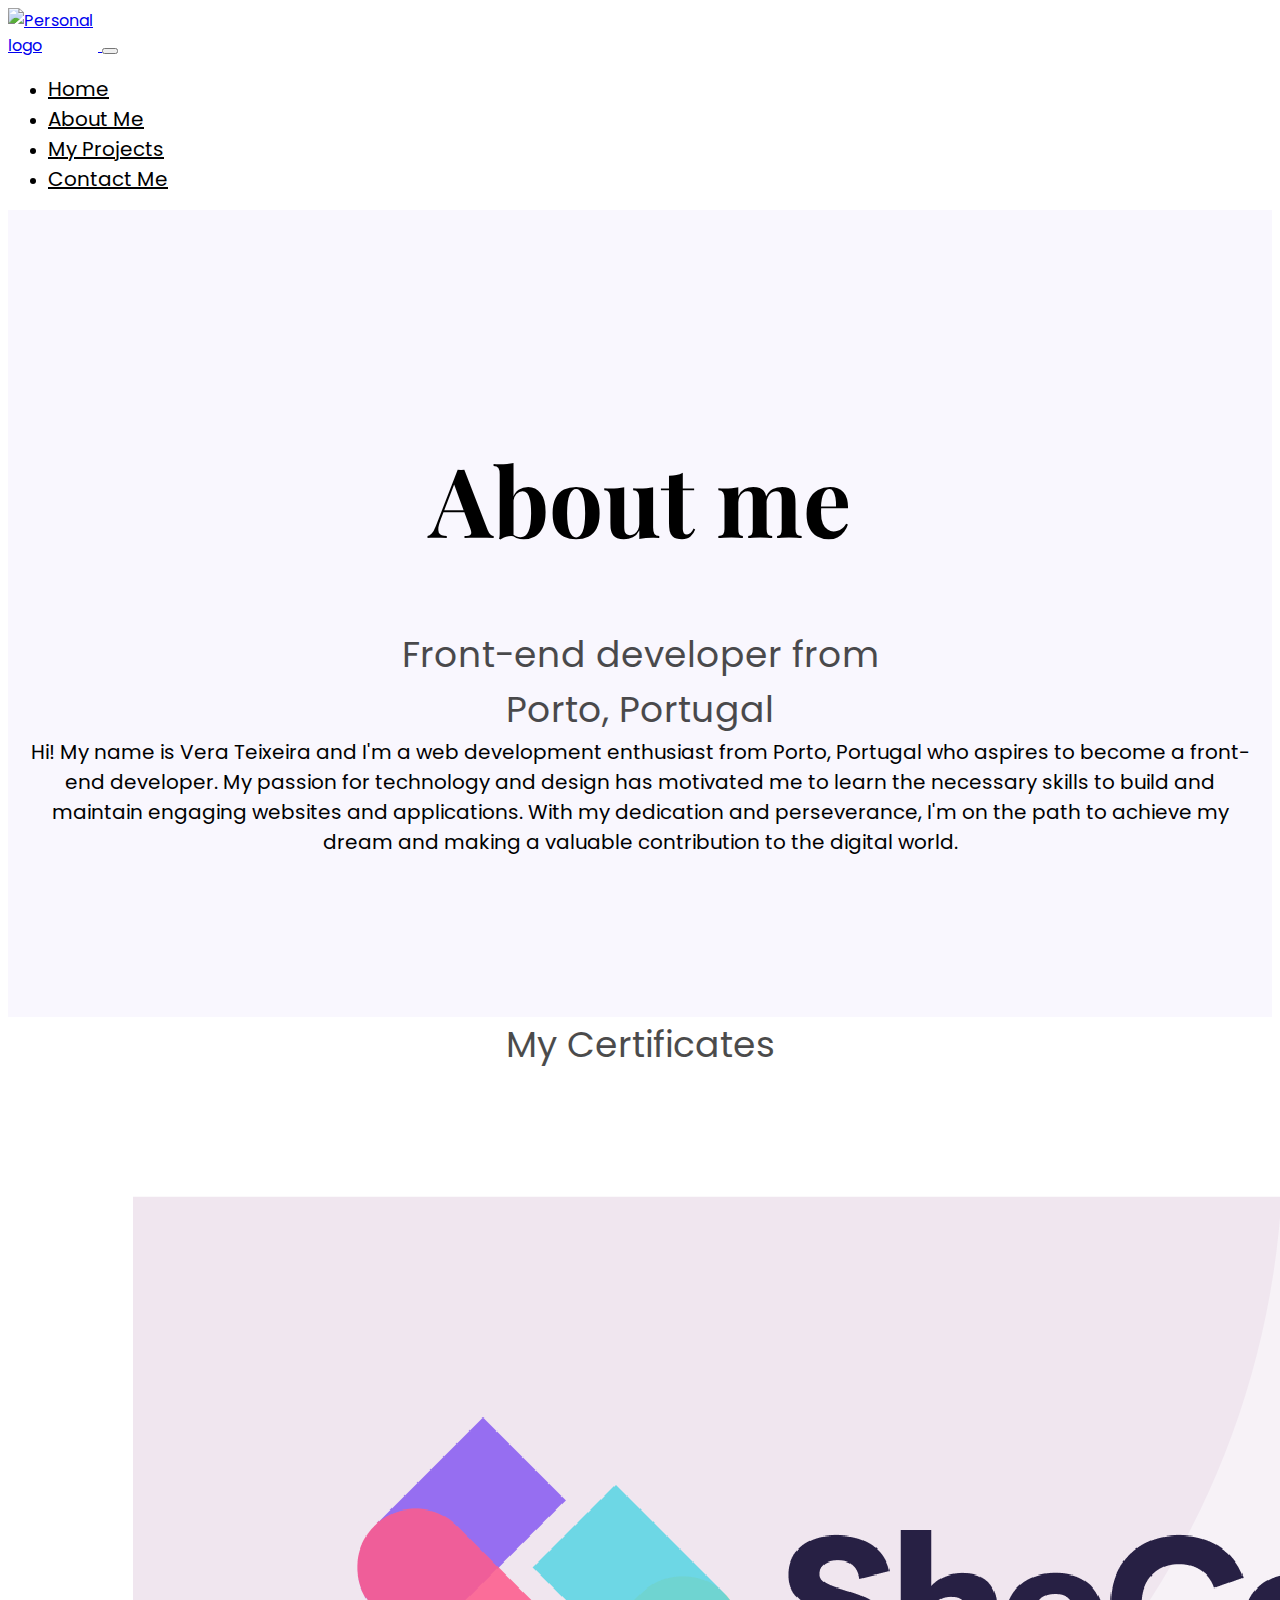
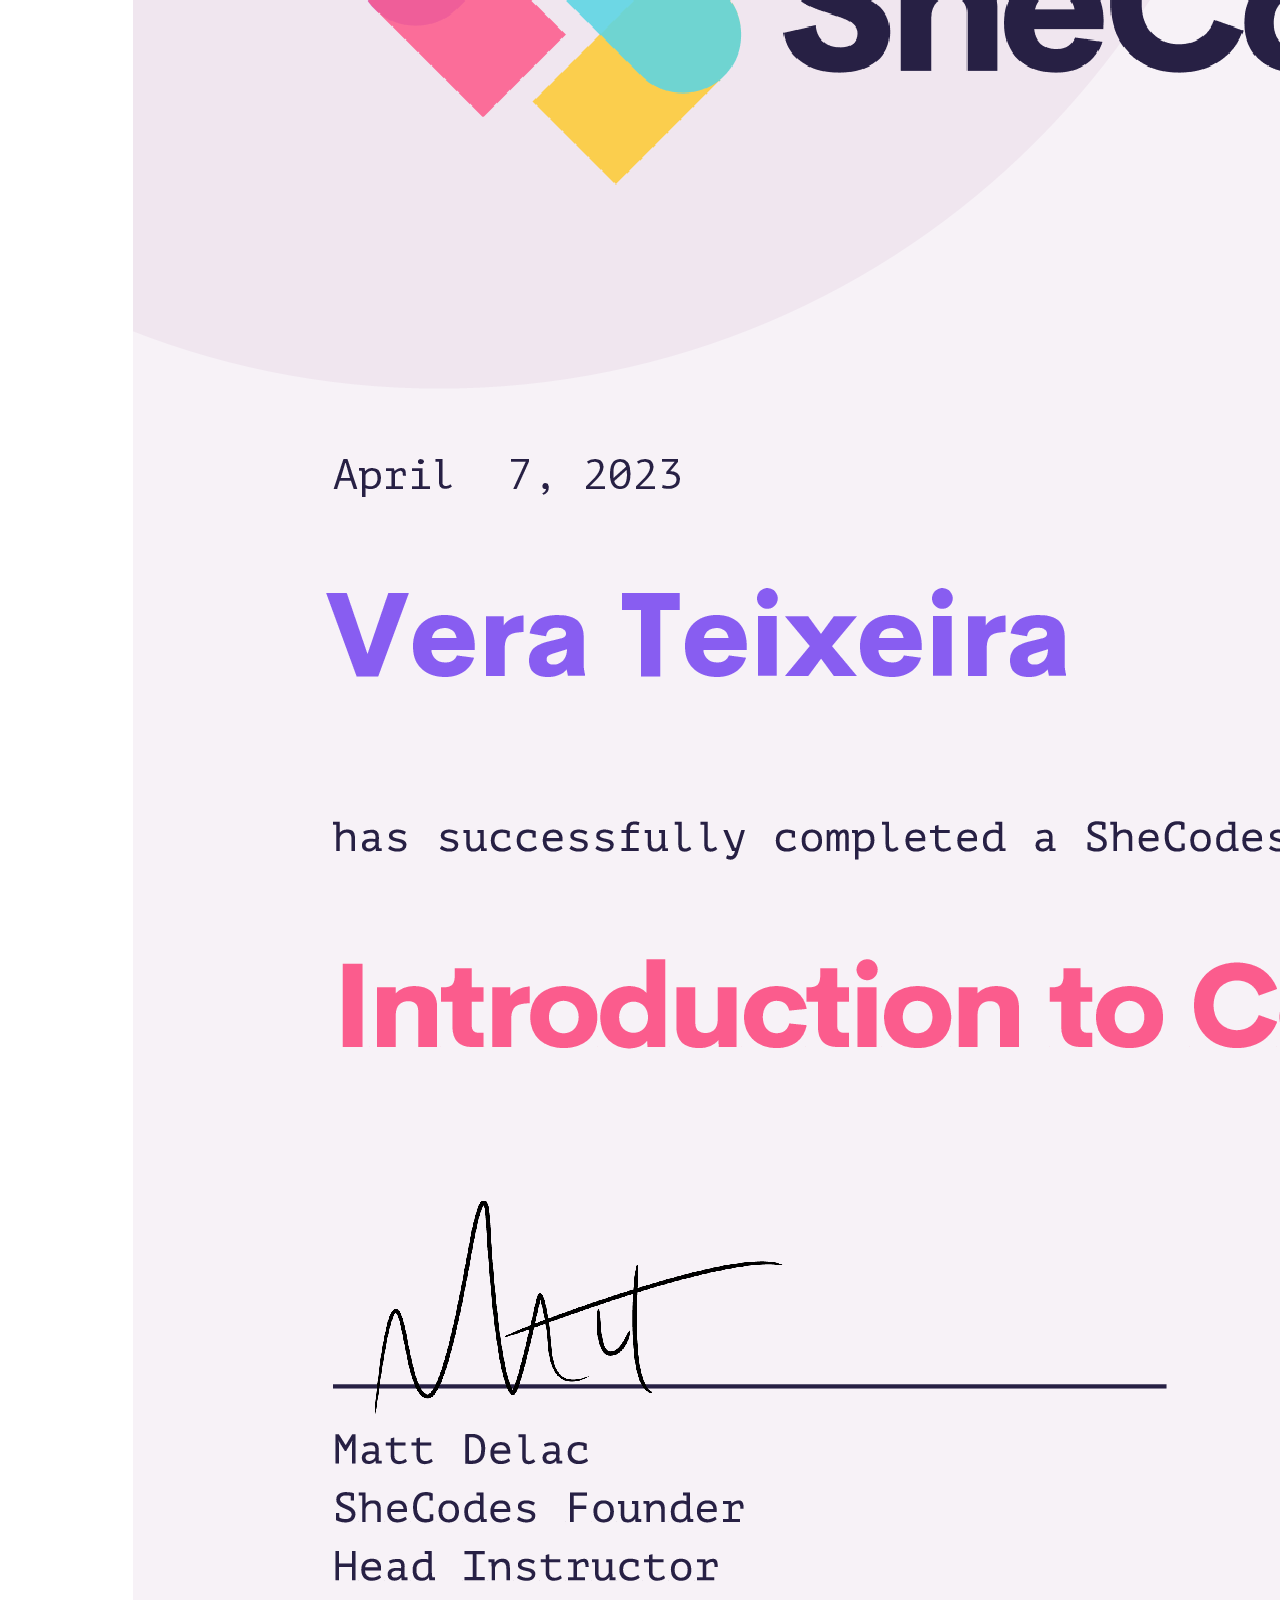
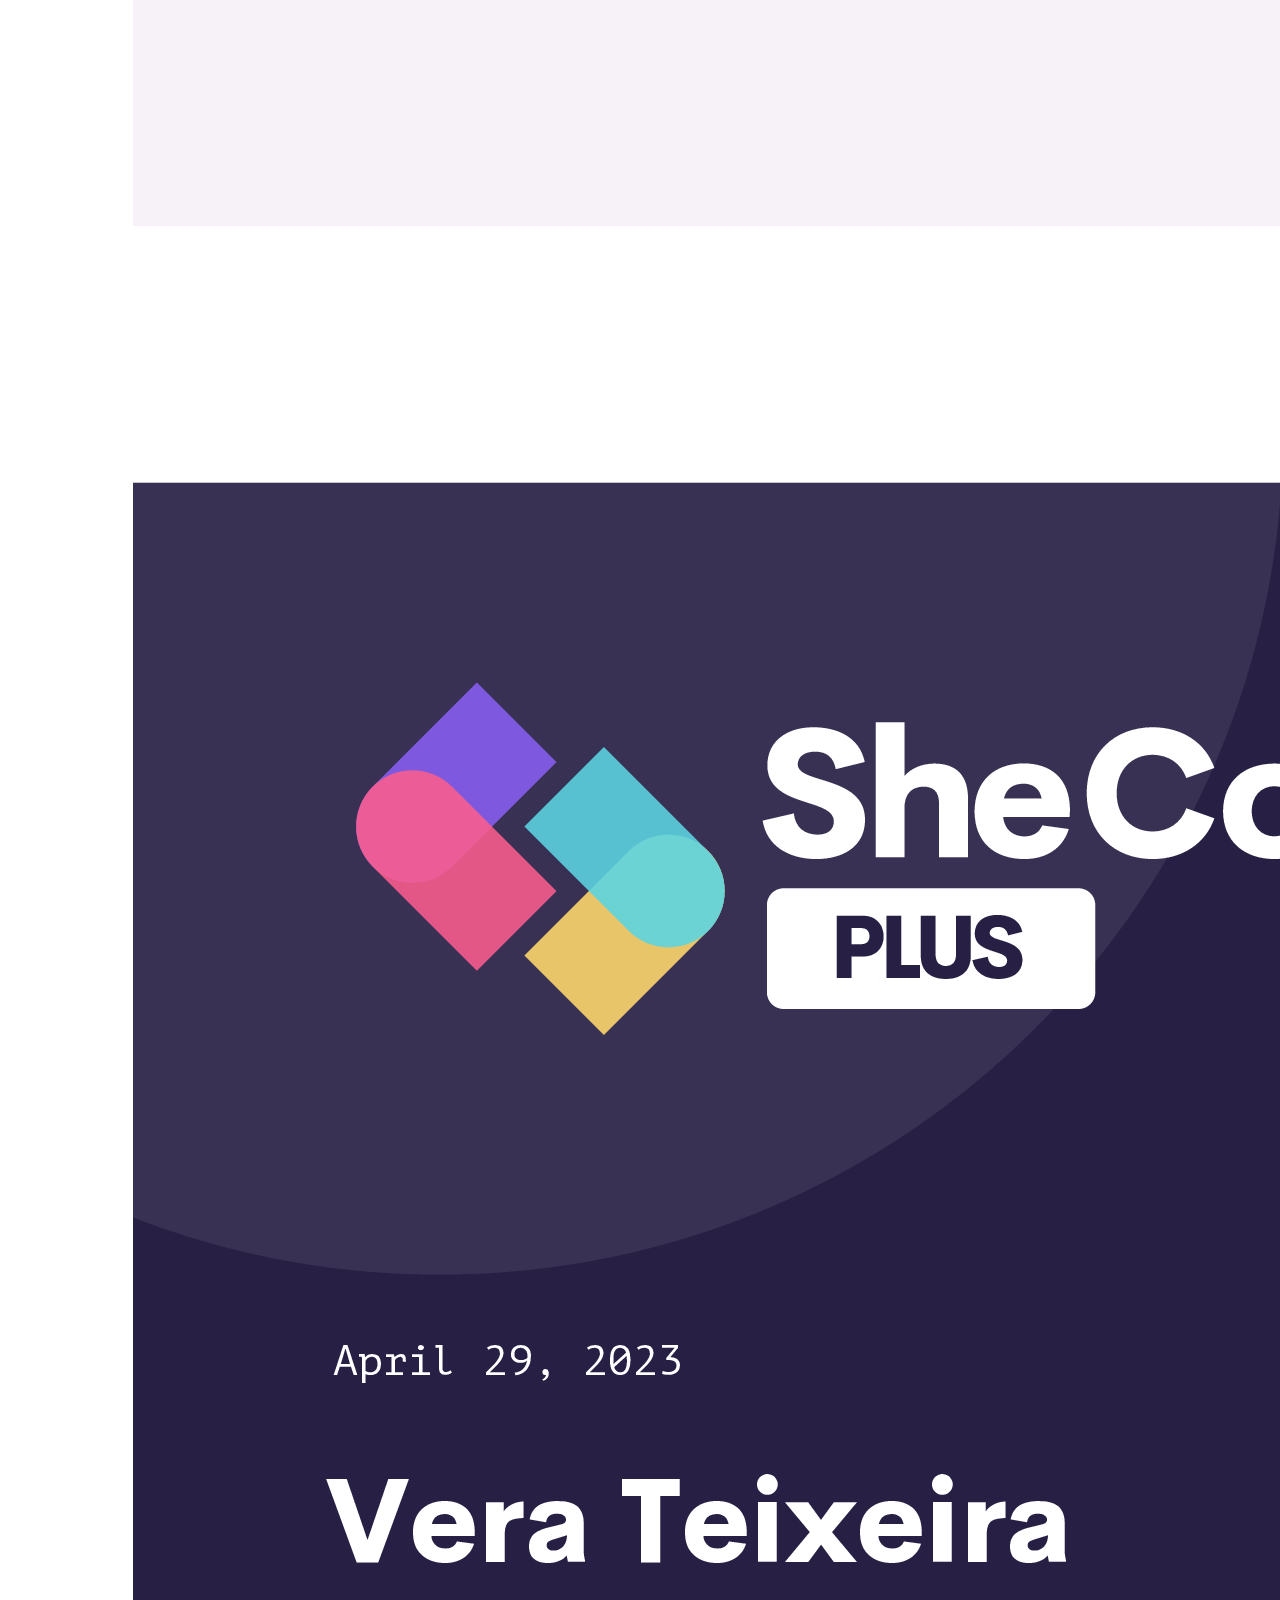
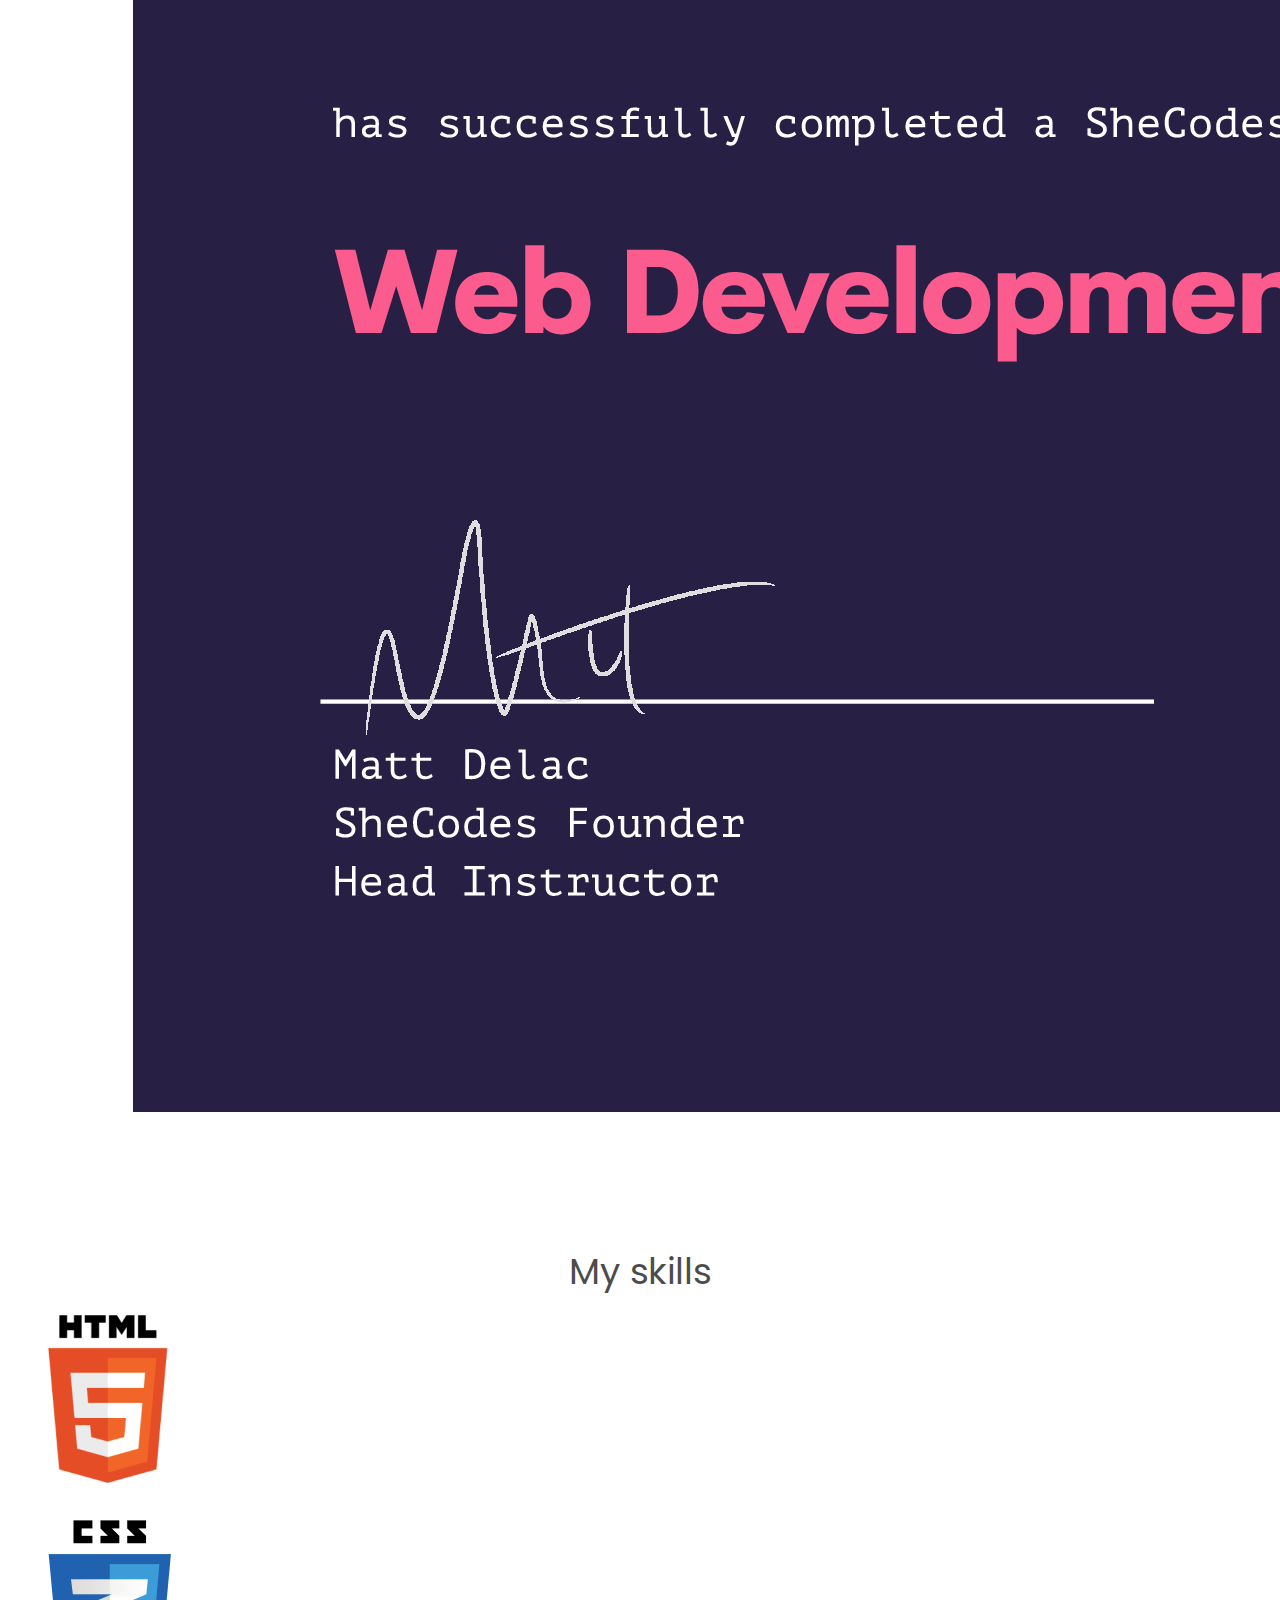
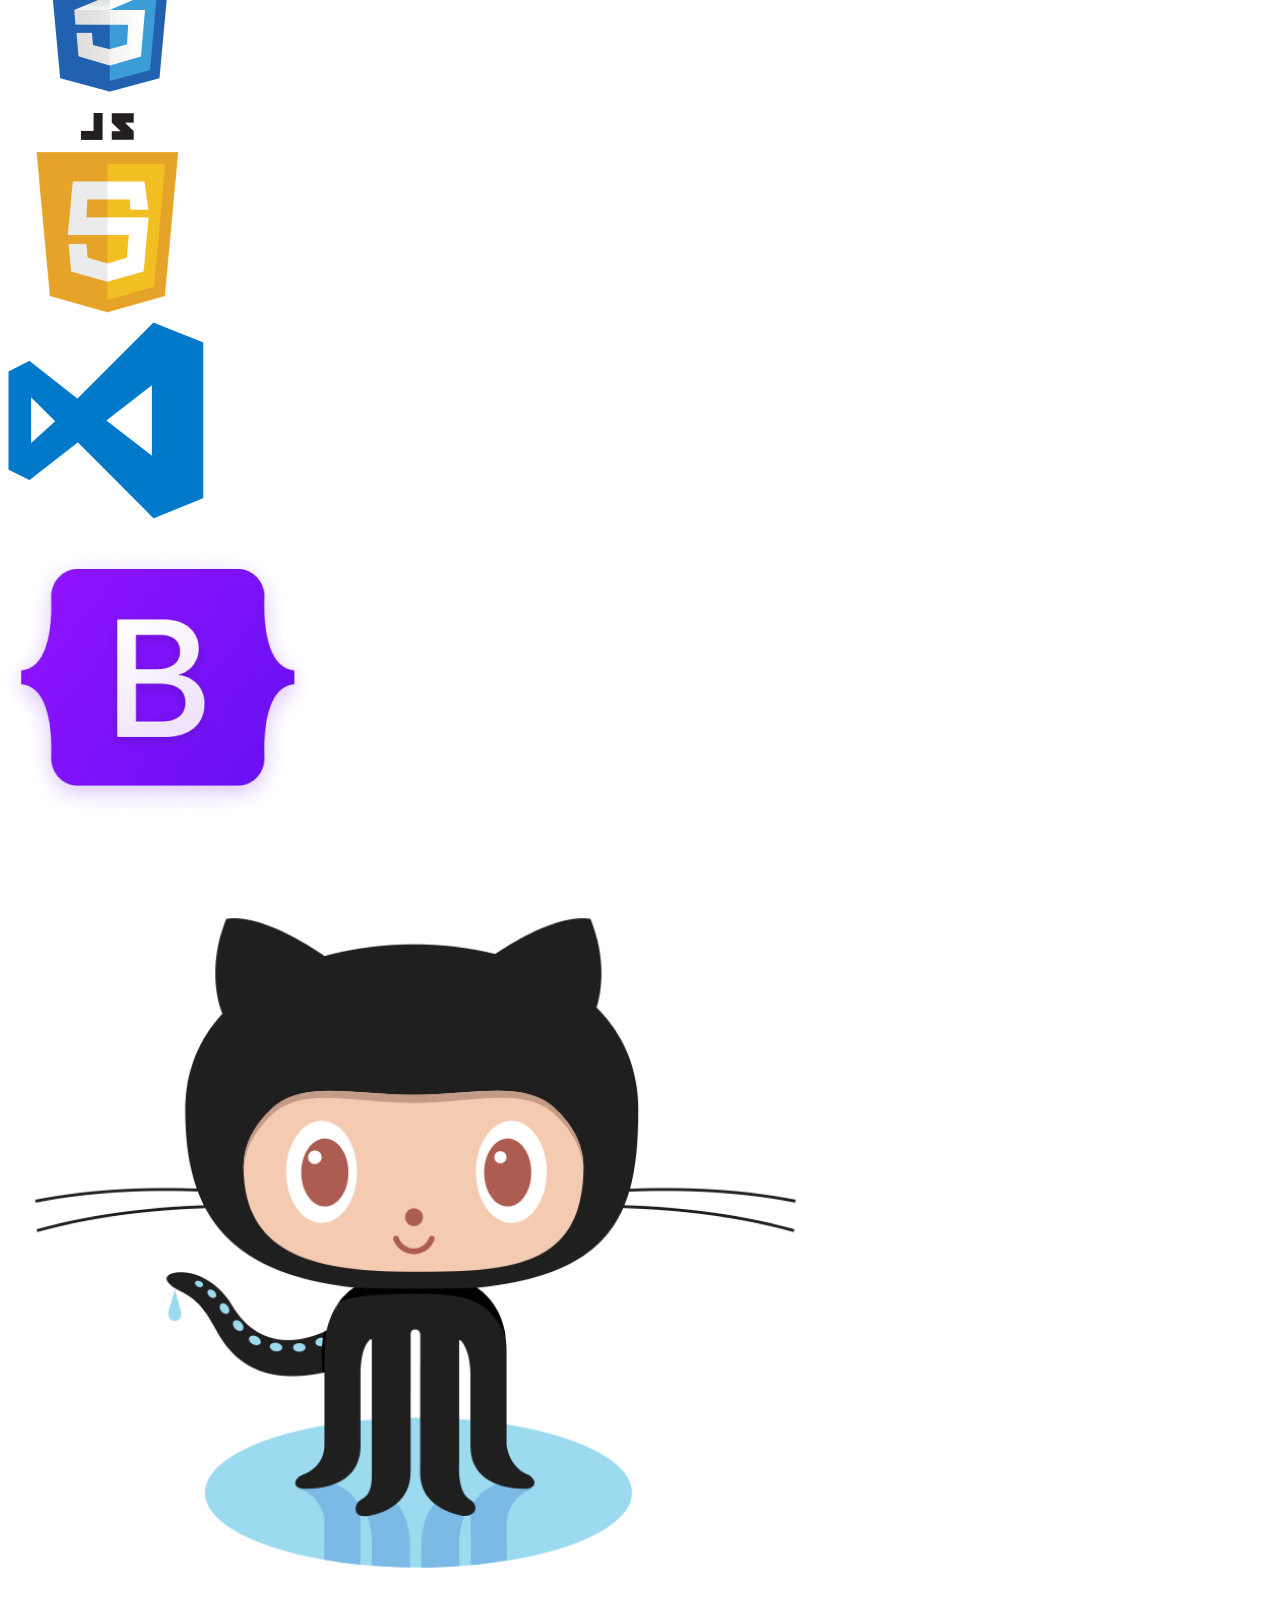
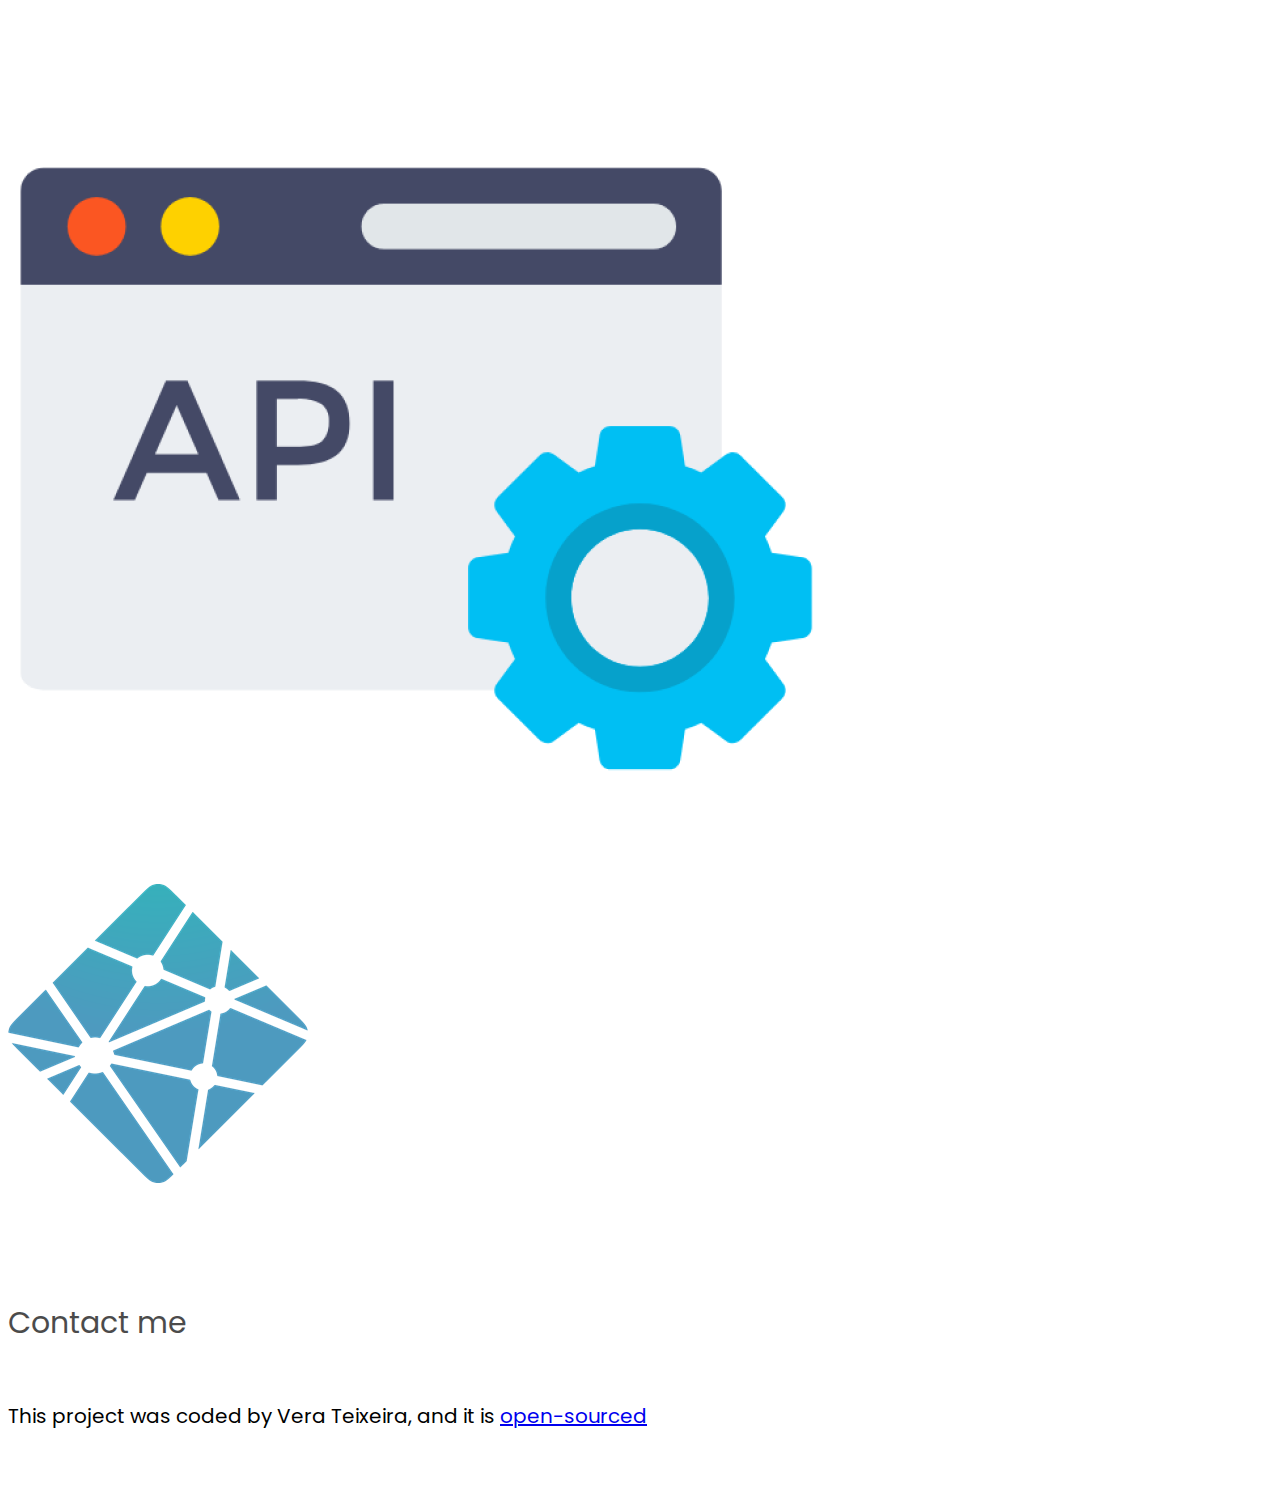
==== about.html @ db01edd7 "removed work inquiry block" ====
<!DOCTYPE html>
<html lang="en">
  <head>
    <meta charset="UTF-8" />
    <meta http-equiv="X-UA-Compatible" content="IE=edge" />
    <meta name="viewport" content="width=device-width, initial-scale=1.0" />
    <title>About - Vera Teixeira</title>
    <link
      href="https://cdn.jsdelivr.net/npm/bootstrap@5.3.0-alpha3/dist/css/bootstrap.min.css"
      rel="stylesheet"
      integrity="sha384-KK94CHFLLe+nY2dmCWGMq91rCGa5gtU4mk92HdvYe+M/SXH301p5ILy+dN9+nJOZ"
      crossorigin="anonymous"
    />
    <link rel="preconnect" href="https://fonts.googleapis.com" />
    <link rel="preconnect" href="https://fonts.gstatic.com" crossorigin />
    <link
      href="https://fonts.googleapis.com/css2?family=Playfair+Display&family=Poppins:wght@200;400&display=swap"
      rel="stylesheet"
    />
    <link rel="stylesheet" href="styles/style.css" />
    <script
      src="https://cdn.jsdelivr.net/npm/bootstrap@5.3.0-alpha3/dist/js/bootstrap.bundle.min.js"
      integrity="sha384-ENjdO4Dr2bkBIFxQpeoTz1HIcje39Wm4jDKdf19U8gI4ddQ3GYNS7NTKfAdVQSZe"
      crossorigin="anonymous"
    ></script>
    <script
      src="https://kit.fontawesome.com/bfa7d374a9.js"
      crossorigin="anonymous"
    ></script>
  </head>
  <body>
    <nav class="navbar navbar-expand-lg navbar-light fixed-top">
      <div class="container-fluid">
        <a class="navbar-brand" href="index.html">
          <img
            src="https://s3.amazonaws.com/shecodesio-production/uploads/files/000/081/747/original/00.png?1683988082"
            class="personal-logo"
            title="logo"
            alt="Personal logo"
          />
        </a>
        <button
          class="navbar-toggler"
          type="button"
          data-bs-toggle="collapse"
          data-bs-target="#navbarNav"
          aria-controls="navbarNav"
          aria-expanded="false"
          aria-label="Toggle navigation"
        >
          <span class="navbar-toggler-icon"></span>
        </button>
        <div class="collapse navbar-collapse" id="navbarNav">
          <ul class="navbar-nav">
            <li class="nav-item">
              <a
                class="nav-link active"
                aria-current="page"
                href="index.html"
                title="Homepage"
                >Home</a
              >
            </li>
            <li class="nav-item">
              <a class="nav-link" href="about.html" title="About page"
                >About Me</a
              >
            </li>
            <li class="nav-item">
              <a class="nav-link" href="projects.html" title="Projects page"
                >My Projects</a
              >
            </li>
            <li class="nav-item">
              <a class="nav-link" href="contact.html" title="Contact page"
                >Contact Me</a
              >
            </li>
          </ul>
        </div>
      </div>
    </nav>
    <div class="hero">
      <h1>About me</h1>
      <h2 class="mb-3">
        Front-end developer from <br />
        Porto, Portugal
      </h2>
      <div class="about-paragraphs">
        <p>
          Hi! My name is Vera Teixeira and I'm a web development enthusiast from
          Porto, Portugal who aspires to become a front-end developer. My
          passion for technology and design has motivated me to learn the
          necessary skills to build and maintain engaging websites and
          applications. With my dedication and perseverance, I'm on the path to
          achieve my dream and making a valuable contribution to the digital
          world.
        </p>
      </div>
    </div>
    <div class="container">
      <div class="row">
        <h2 class="m-5">My Certificates</h2>
        <div class="col-6">
          <img src="images/Coding.png" class="img-fluid p-2 mb-4" />
        </div>
        <div class="col-6">
          <img src="images/Development.png" class="img-fluid p-2 mb-4" />
        </div>
      </div>
    </div>
    <div class="container">
      <div class="row">
        <h2 class="m-5">My skills</h2>
        <div class="col-2">
          <img src="images/html.png" class="img-fluid p-2 mb-4" />
        </div>
        <div class="col-2">
          <img src="images/css.png" class="img-fluid p-2 mb-4" />
        </div>
        <div class="col-2">
          <img src="images/js.png" class="img-fluid p-2 mb-4" />
        </div>
        <div class="col-2">
          <img src="images/vs.png" class="img-fluid p-2 mb-4" />
        </div>
        <div class="col-2">
          <img src="images/bootstrap.png" class="img-fluid p-2 mb-4" />
        </div>
        <div class="col-2">
          <img src="images/github.png" class="img-fluid p-2 mb-4" />
        </div>
        <div class="col-2">
          <img src="images/api.png" class="img-fluid p-2 mb-4" />
        </div>
        <div class="col-2">
          <img src="images/hosting.png" class="img-fluid p-2 mb-4" />
        </div>
      </div>
    </div>
    <br />
    <br />
    <footer>
      <h3 class="text-center mb-4">Contact me</h3>
      <div class="social-links text-center">
        <a
          href="https://github.com/veramsteixeira"
          target="_blank"
          title="GitHub profile"
        >
          <i class="fab fa-github fa-4x p-2 mb-4 icon"></i>
        </a>
        <a
          href="https://www.linkedin.com/in/veramsteixeira/"
          target="_blank"
          title="LinkedIn profile"
        >
          <i class="fab fa-linkedin fa-4x p-2 mb-4 icon"></i>
        </a>
        <a
          href="mailto:veramsteixeira@hotmail.com"
          target="_blank"
          title="Email Vera"
        >
          <i class="far fa-envelope fa-4x p-2 mb-4 icon"></i>
        </a>
      </div>
      <p class="text-center mt-4">
        This project was coded by Vera Teixeira, and it is
        <a
          href="https://github.com/veramsteixeira/portfolio-project"
          target="_blank"
        >
          open-sourced</a
        >
      </p>
    </footer>
  </body>
</html>
---- styles/style.css ----
:root {
  --branding-color: orange;
  --heading-font: "Playfair Display", serif;
  --default-font: "Poppins", sans-serif;
  --secondary-color: #f9f7fe;
}

body {
  display: block;
  font-family: var(--default-font);
}

h1 {
  font-size: 96px;
  font-family: var(--heading-font);
  font-weight: bold;
}

p {
  font-size: 20px;
  font-weight: normal;
  font-family: var(--default-font);
  line-height: 1.5;
  margin: 0;
}

h2 {
  font-size: 36px;
  font-weight: normal;
  opacity: 0.7;
  text-align: center;
  margin: 0;
}

h3 {
  font-size: 30px;
  font-weight: normal;
  opacity: 0.7;
}

h4 {
  font-size: 40px;
}

footer {
  margin: 60px 0;
}

footer .social-links a {
  margin: 0 20px;
  color: black;
  opacity: 0.7;
  padding: 10px;
  font-size: 12px;
}

footer .contact-box {
  background: var(--secondary-color);
  padding: 30px 120px;
  border-radius: 10px;
}

footer .contact-box p {
  margin: 0;
}

.hero {
  text-align: center;
  margin: 0;
  text-align: center;
  padding: 160px 20px;
  background-color: var(--secondary-color);
}

.btn-branding {
  background: var(--branding-color);
  border-radius: 4px;
  font-size: 18px;
  padding: 15px 30px;
  color: white;
}

.primary-link {
  border-radius: 4px;
  padding: 20px 15px;
  text-decoration: none;
  text-transform: capitalize;
  border: 1px solid var(--branding-color);
  color: orange;
}

.navbar-nav a {
  color: black;
  font-size: 20px;
}

.navbar-nav a:hover {
  color: orange;
}

.personal-logo {
  max-width: 90px;
}

@media (max-width: 576px) {
  h1 {
    font-size: 48px;
    line-height: 1.5;
  }
  p {
    font-size: 14px;
    text-align: center;
  }
  h2 {
    font-size: 32px;
    text-align: center;
  }

  h4 {
    font-size: 18px;
  }
}
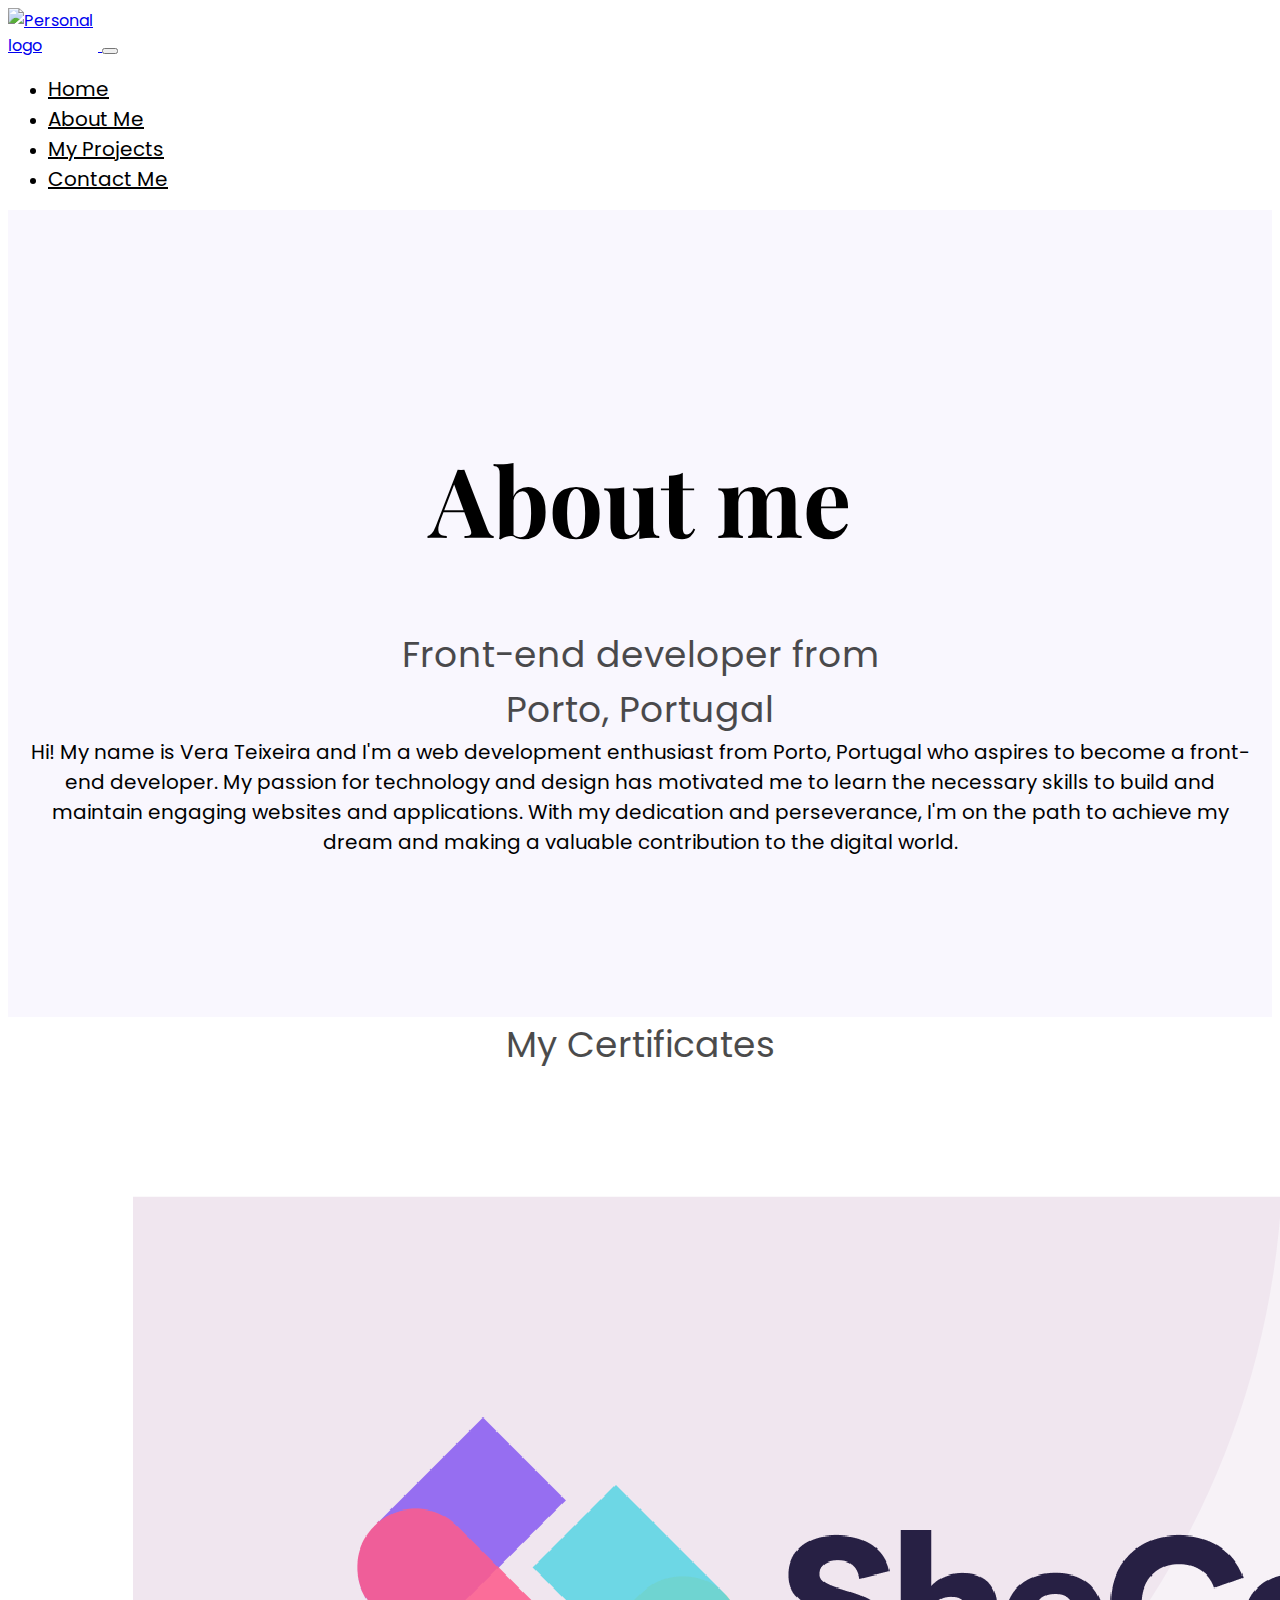
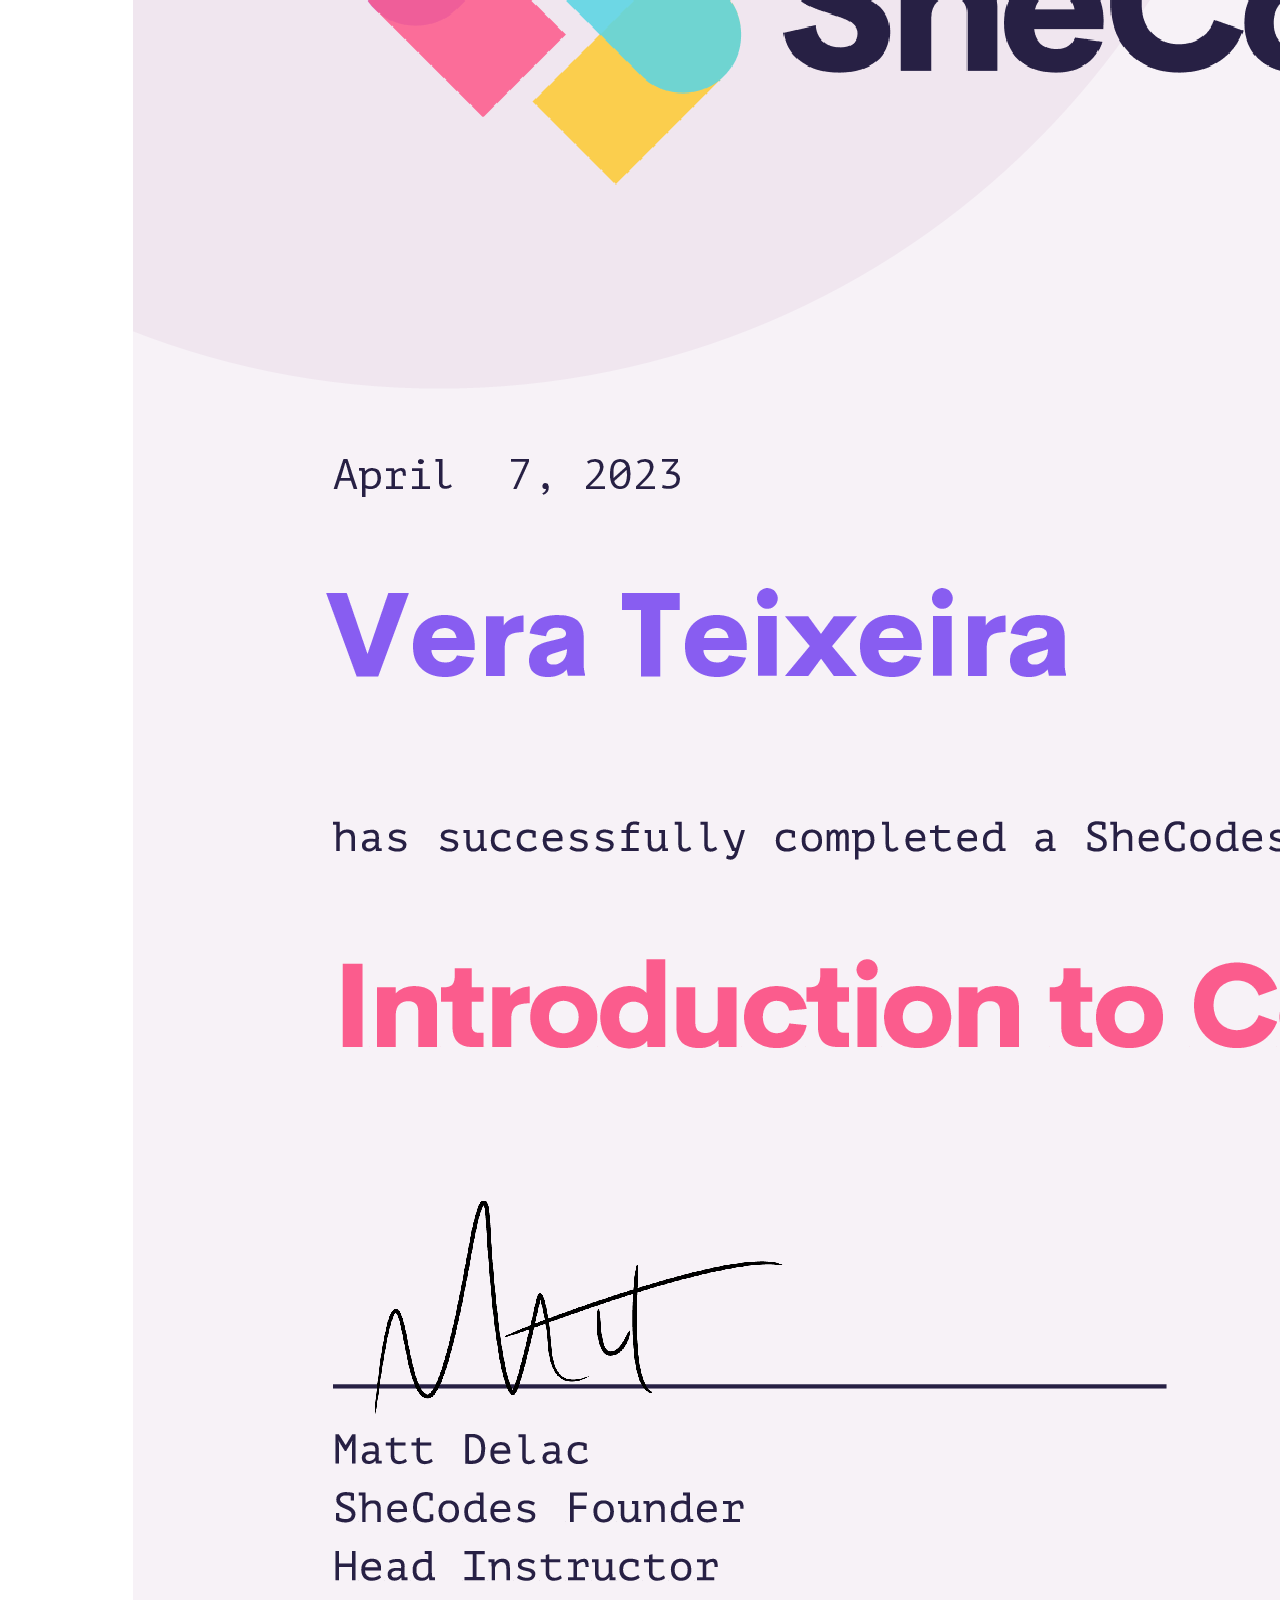
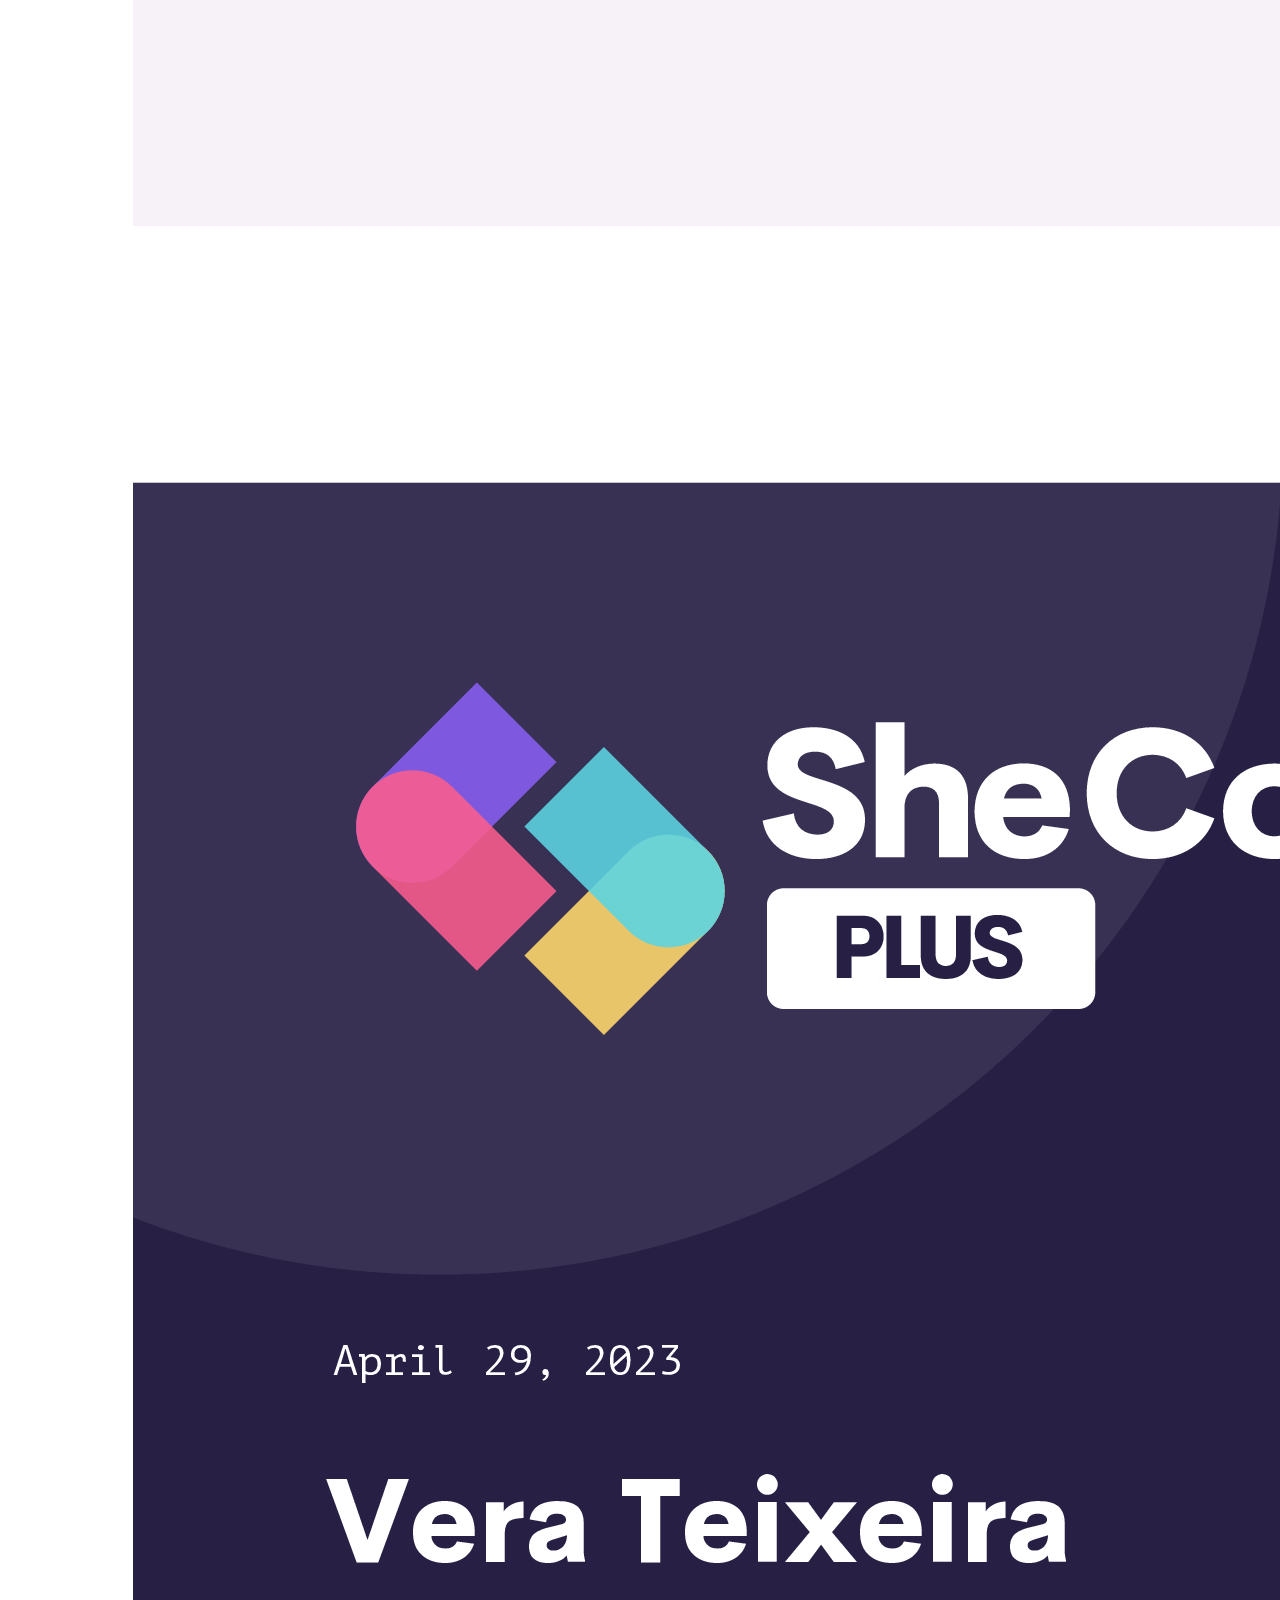
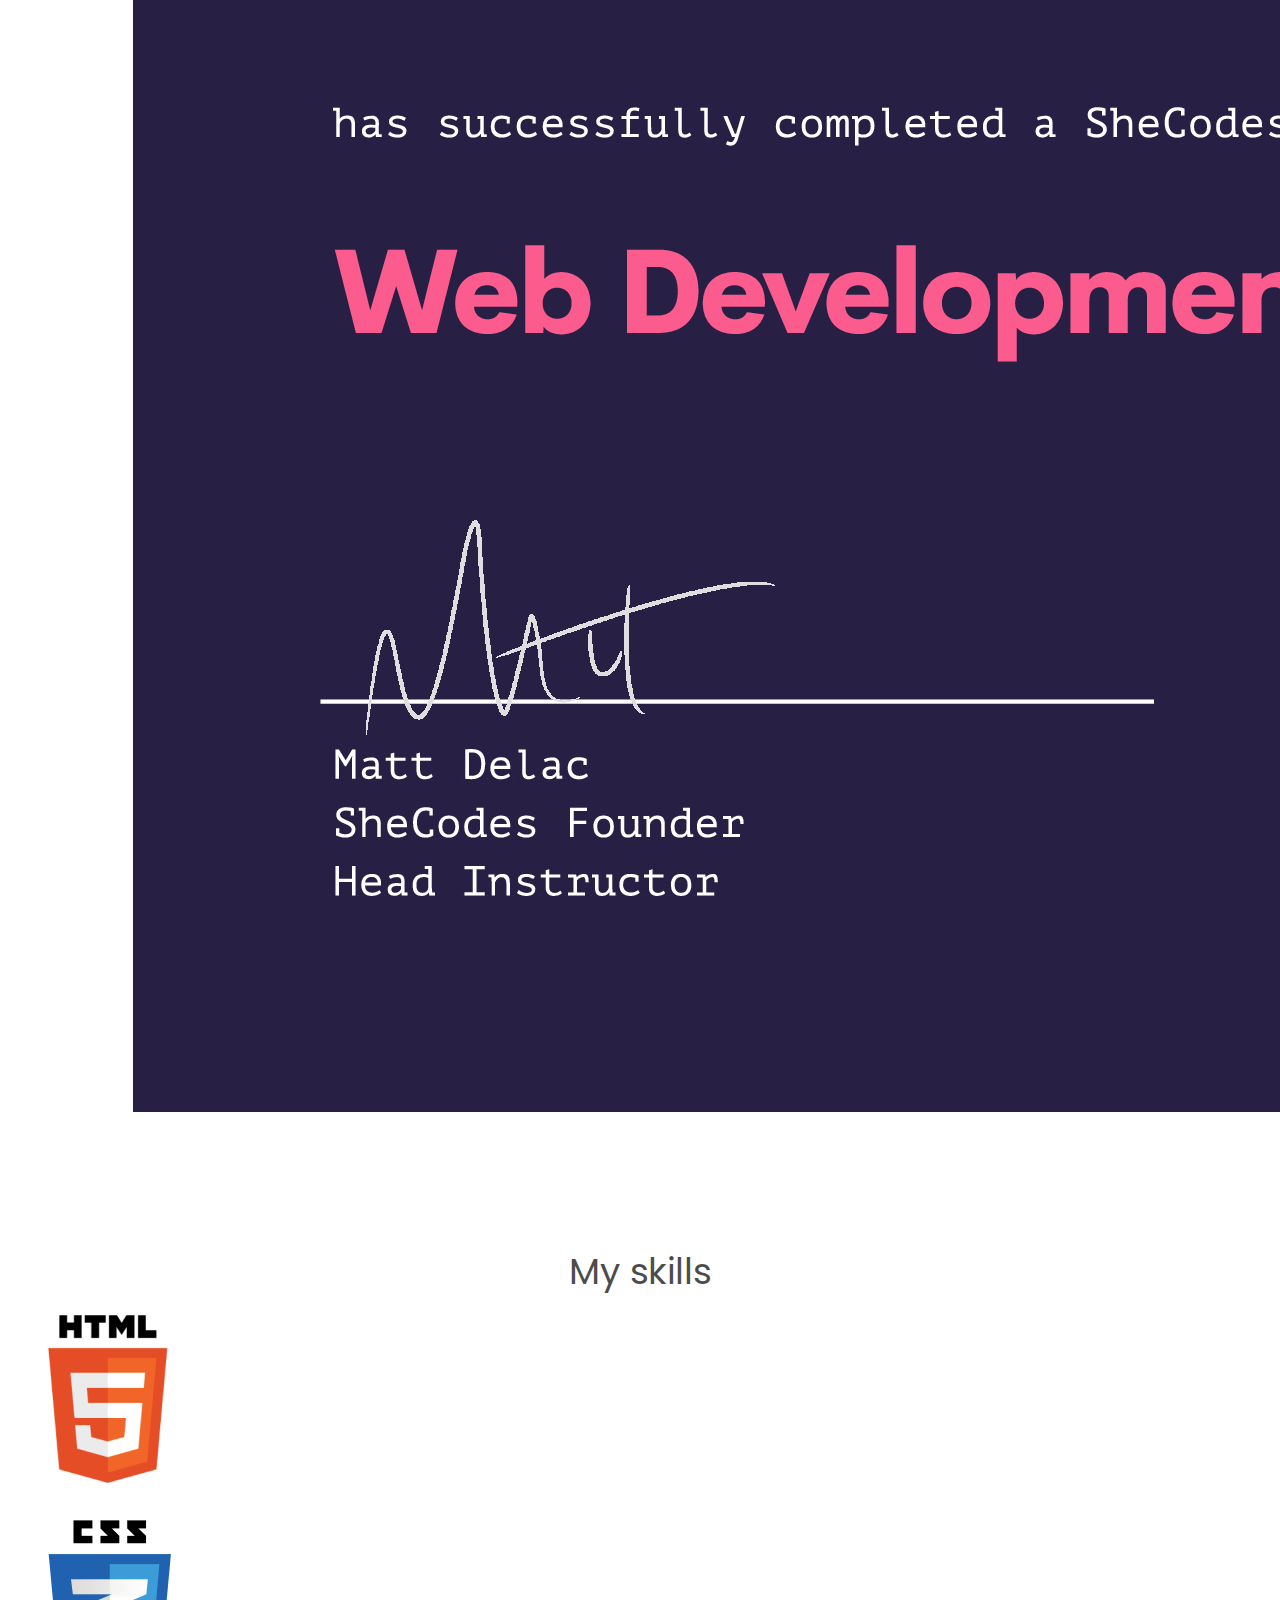
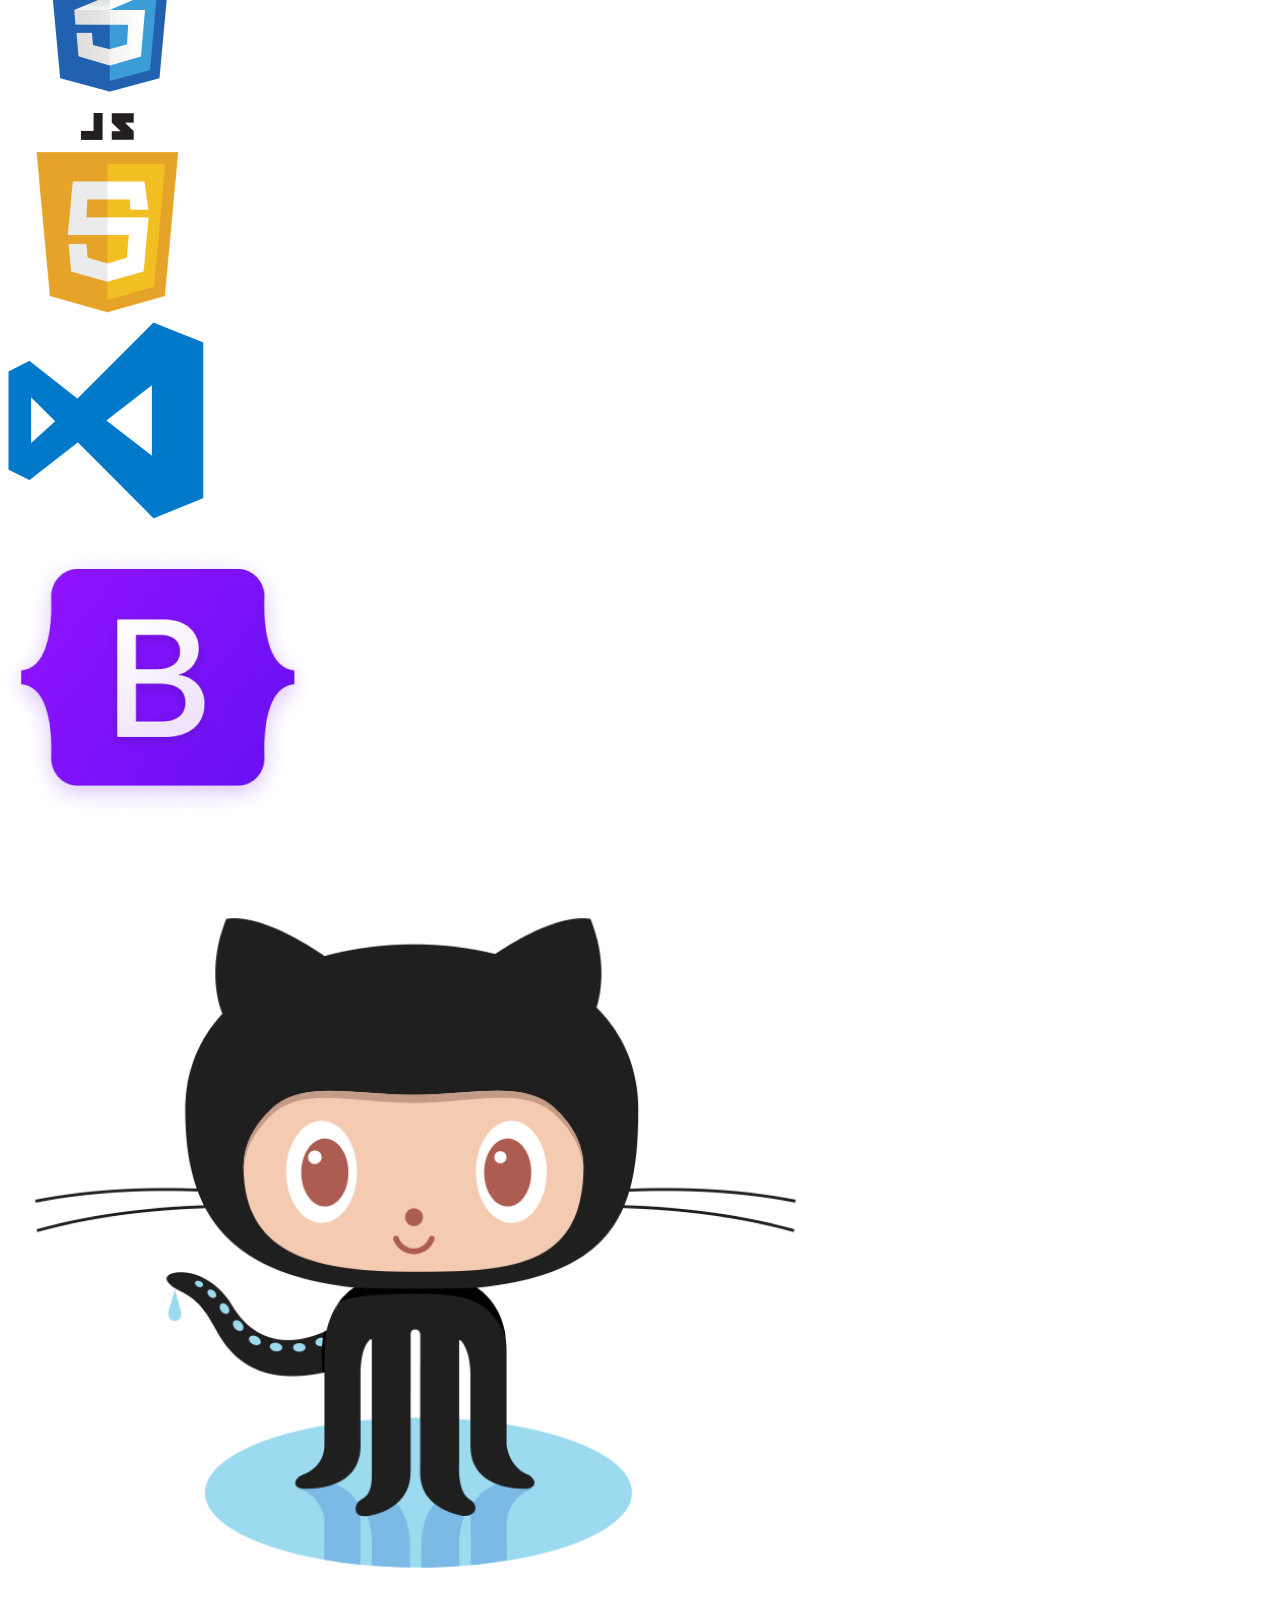
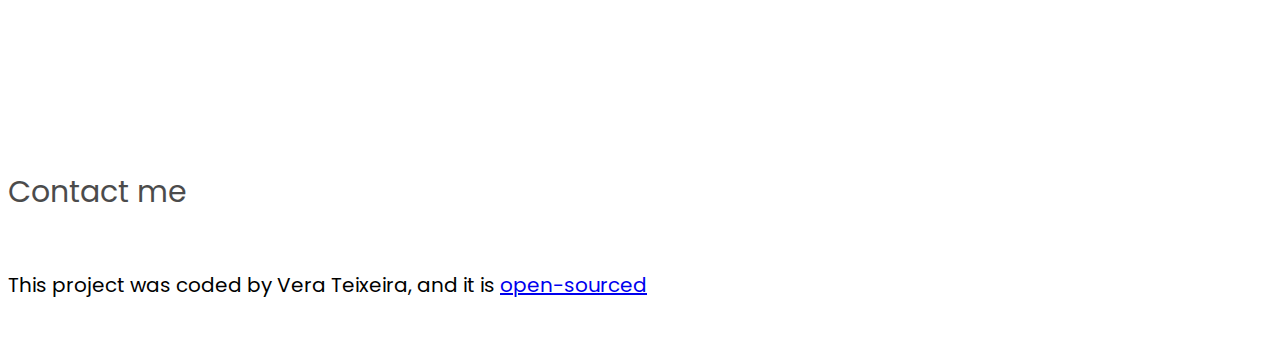
==== commit 6582b862: "removed some icons from about page" ====
--- a/about.html
+++ b/about.html
@@ -130,12 +130,6 @@
         <div class="col-2">
           <img src="images/github.png" class="img-fluid p-2 mb-4" />
         </div>
-        <div class="col-2">
-          <img src="images/api.png" class="img-fluid p-2 mb-4" />
-        </div>
-        <div class="col-2">
-          <img src="images/hosting.png" class="img-fluid p-2 mb-4" />
-        </div>
       </div>
     </div>
     <br />
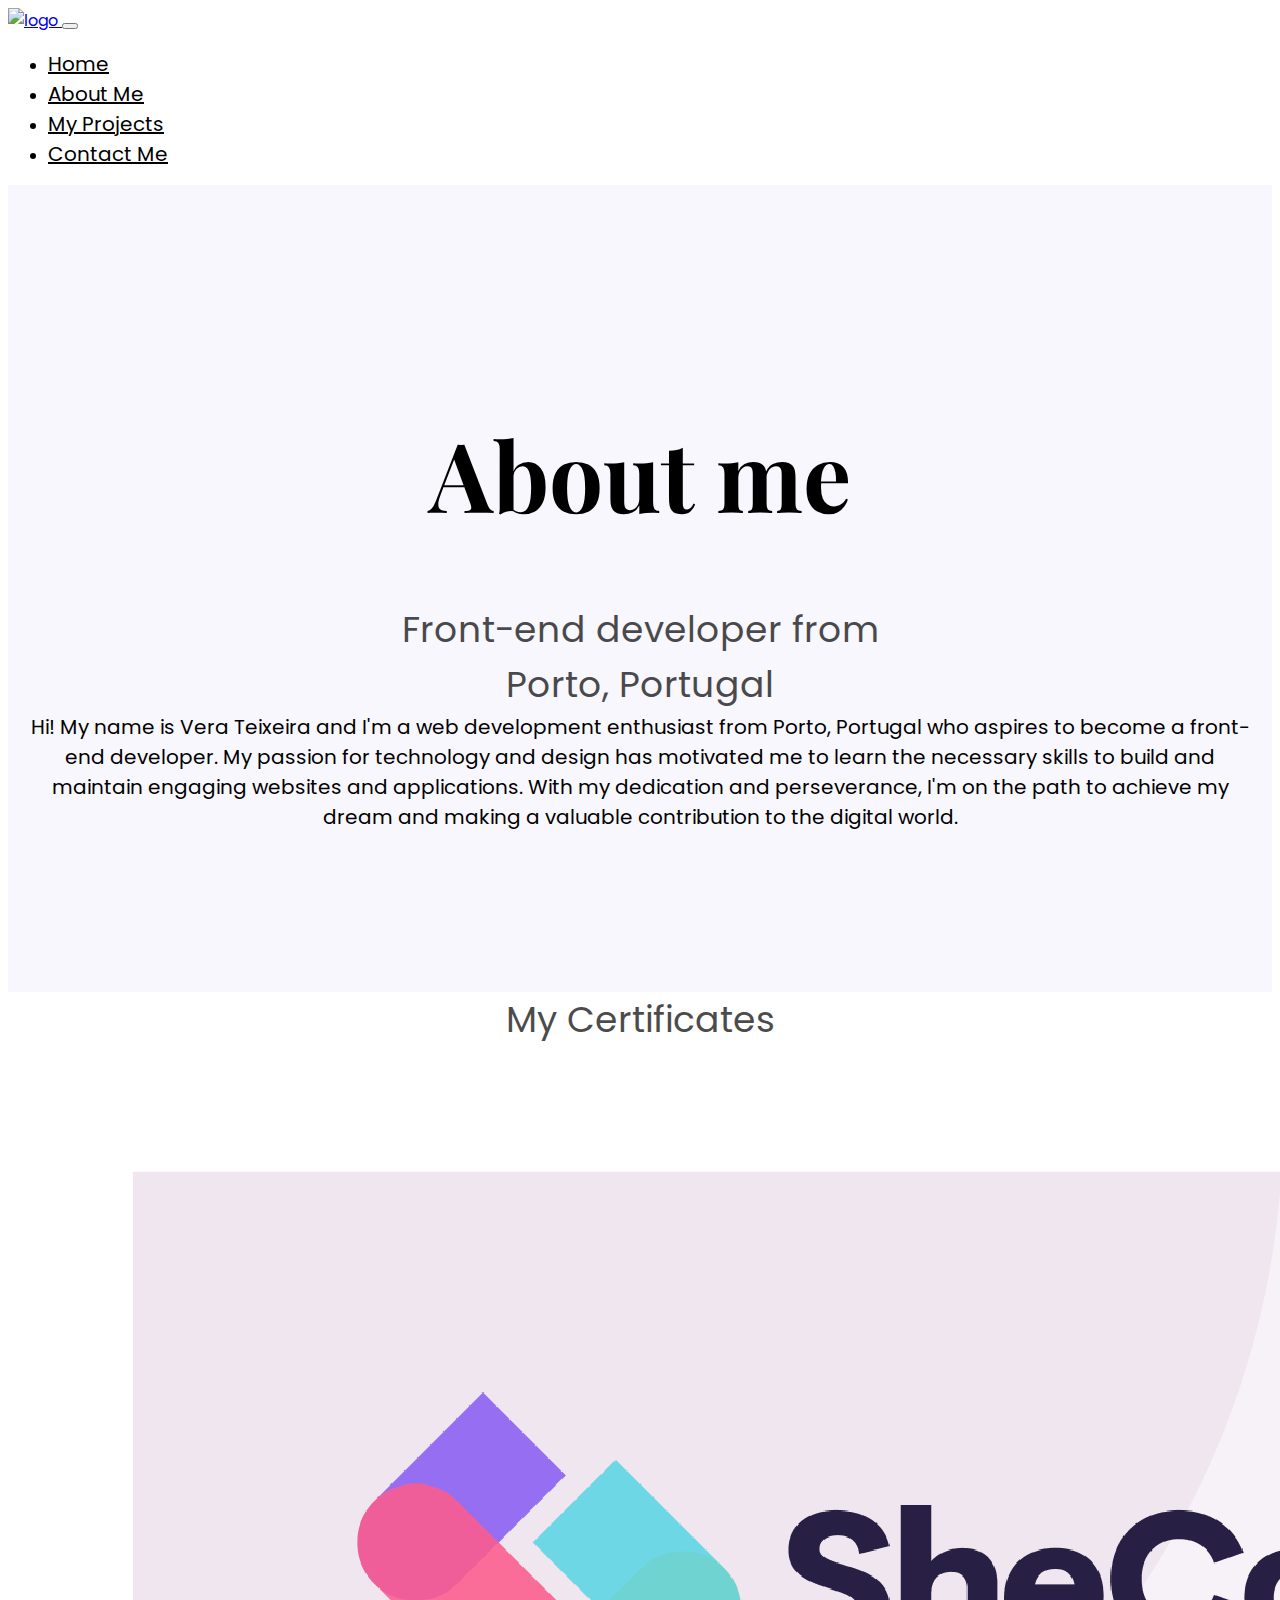
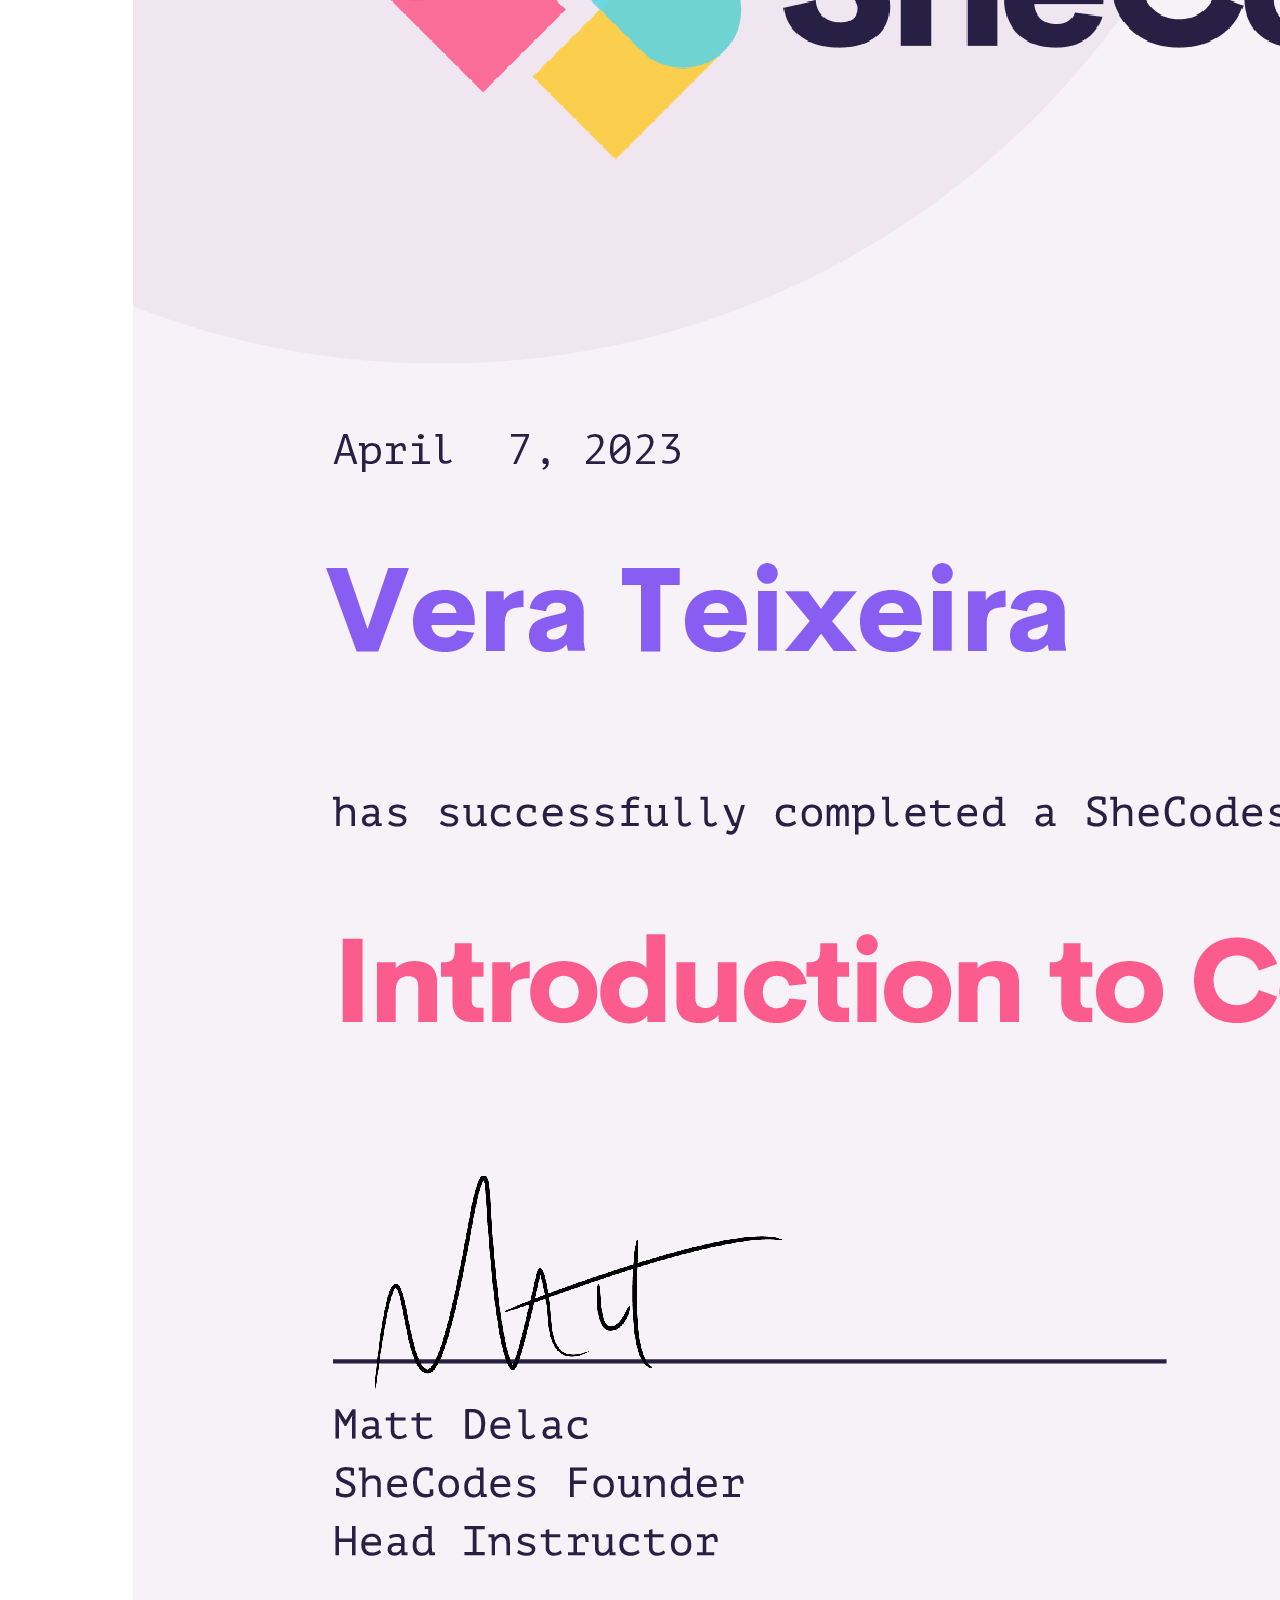
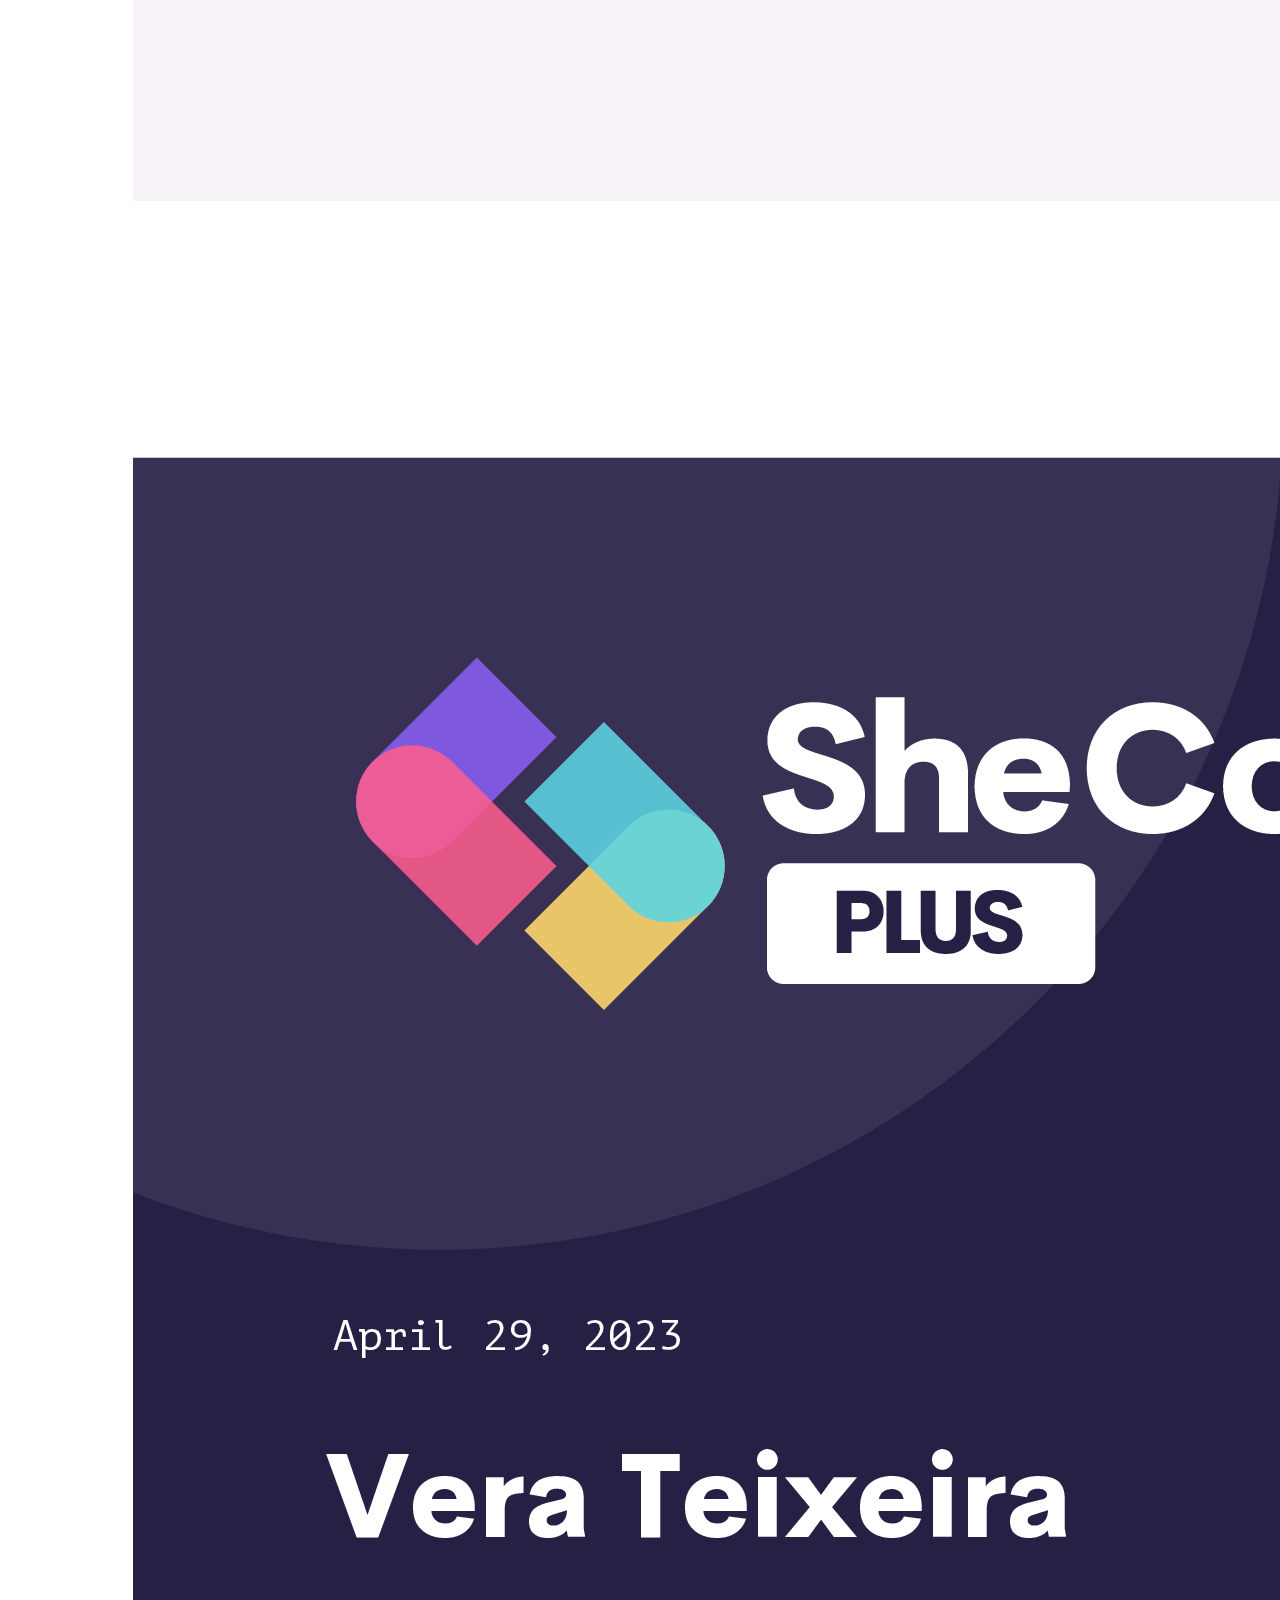
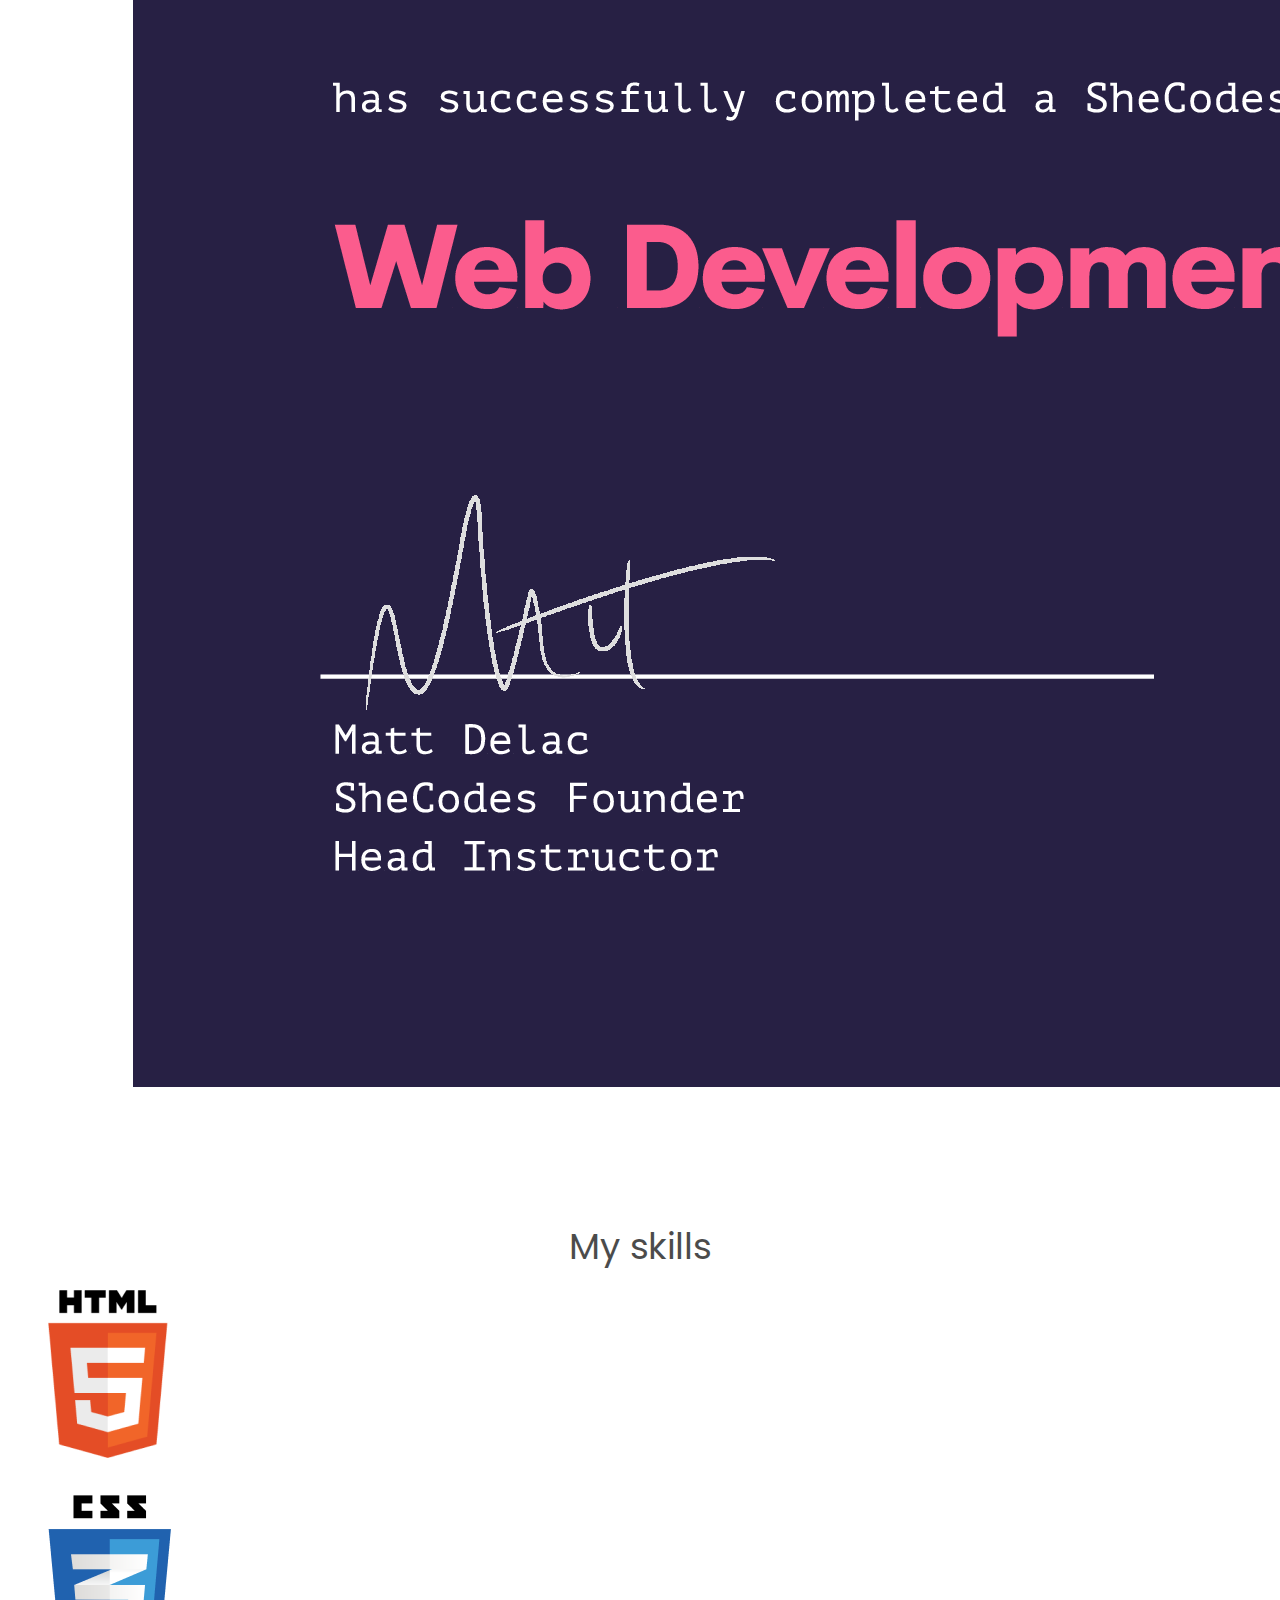
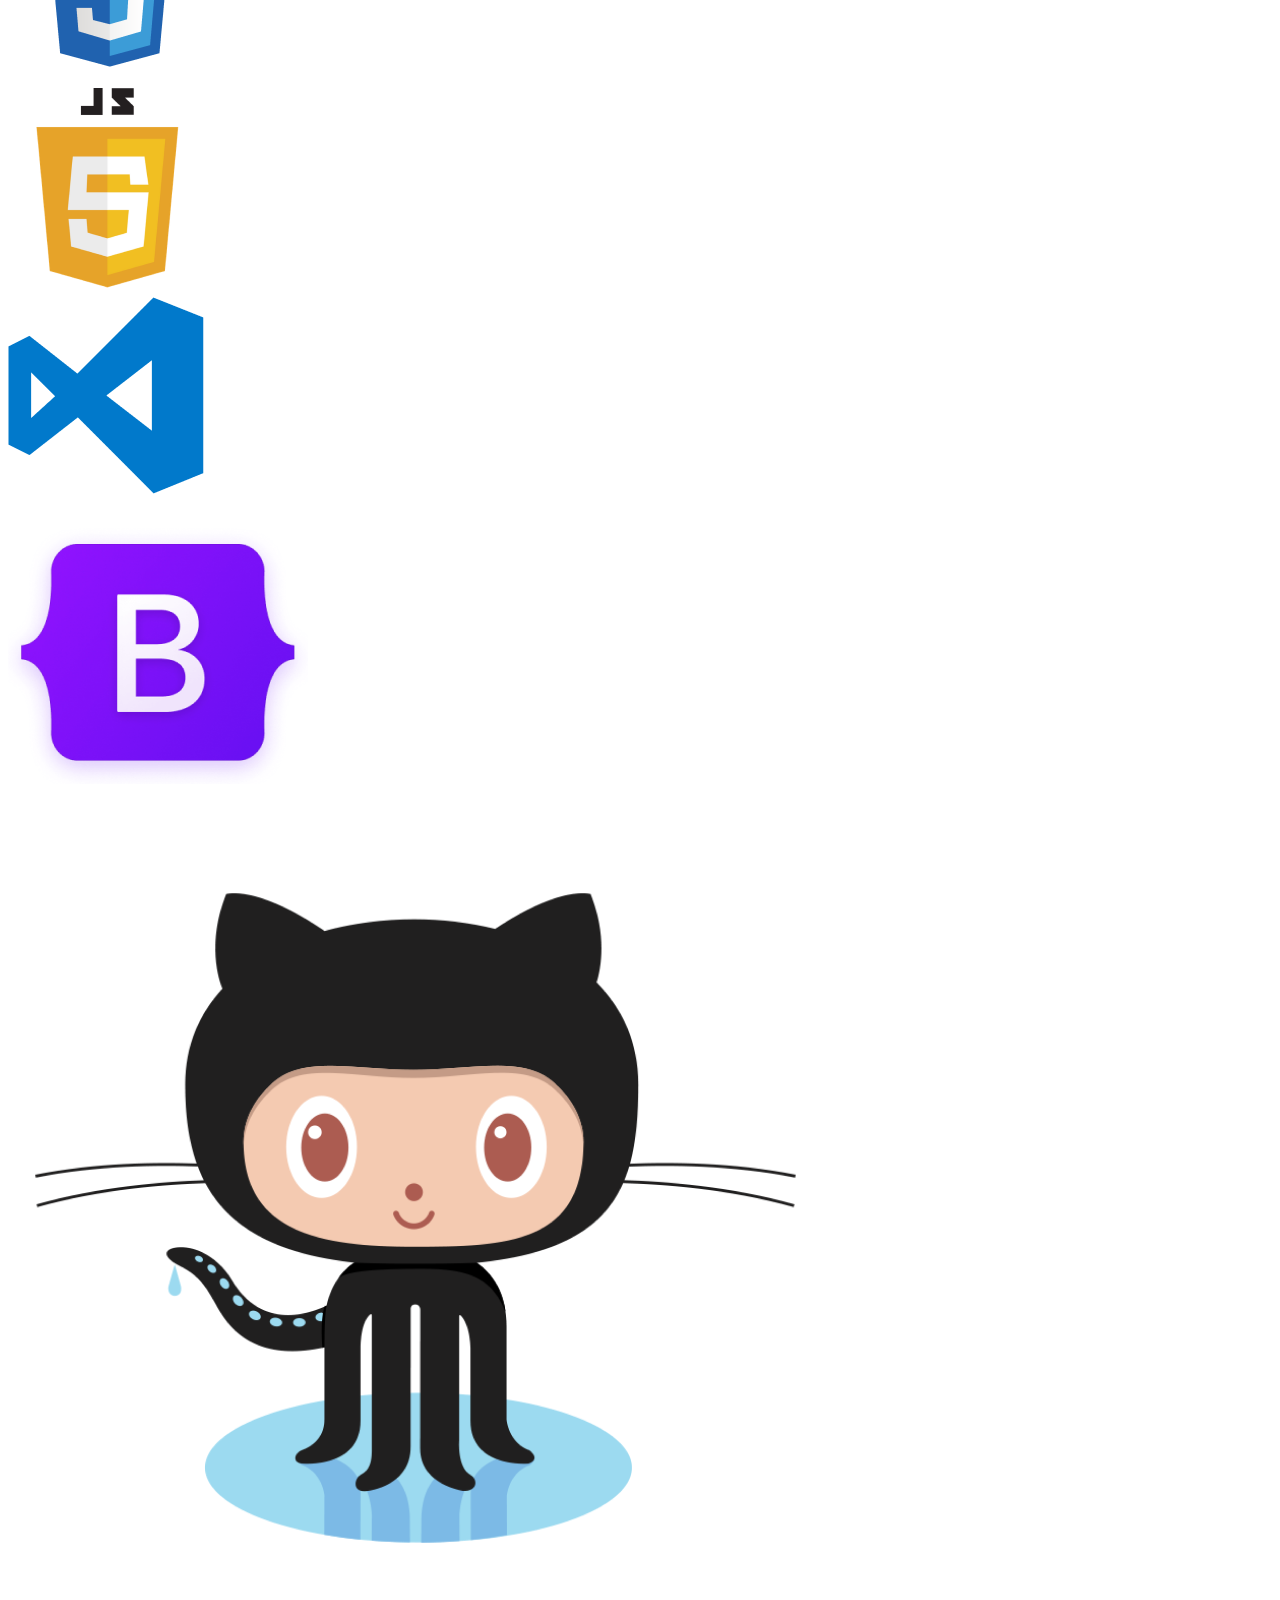
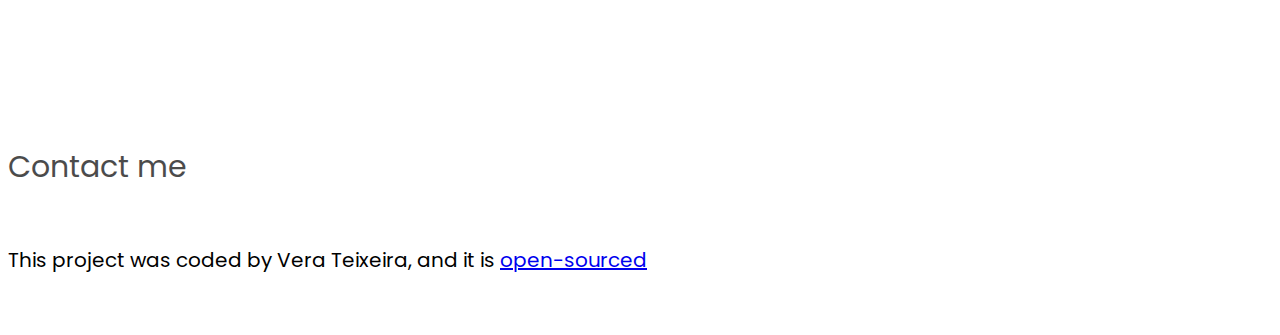
==== commit 202e20f9: "made it responsive" ====
--- a/about.html
+++ b/about.html
@@ -4,6 +4,10 @@
     <meta charset="UTF-8" />
     <meta http-equiv="X-UA-Compatible" content="IE=edge" />
     <meta name="viewport" content="width=device-width, initial-scale=1.0" />
+    <meta
+      name="description"
+      content="This is a page about Vera Teixeira and her projects on SheCodes Workshops."
+    />
     <title>About - Vera Teixeira</title>
     <link
       href="https://cdn.jsdelivr.net/npm/bootstrap@5.3.0-alpha3/dist/css/bootstrap.min.css"
@@ -35,8 +39,8 @@
           <img
             src="https://s3.amazonaws.com/shecodesio-production/uploads/files/000/081/747/original/00.png?1683988082"
             class="personal-logo"
-            title="logo"
-            alt="Personal logo"
+            title="Personal logo"
+            alt="logo"
           />
         </a>
         <button
@@ -99,36 +103,54 @@
       </div>
     </div>
     <div class="container">
-      <div class="row">
-        <h2 class="m-5">My Certificates</h2>
-        <div class="col-6">
+      <div class="row m-3">
+        <h2>My Certificates</h2>
+        <div class="col-sm-6">
           <img src="images/Coding.png" class="img-fluid p-2 mb-4" />
         </div>
-        <div class="col-6">
+        <div class="col-sm-6">
           <img src="images/Development.png" class="img-fluid p-2 mb-4" />
         </div>
       </div>
     </div>
     <div class="container">
-      <div class="row">
-        <h2 class="m-5">My skills</h2>
-        <div class="col-2">
-          <img src="images/html.png" class="img-fluid p-2 mb-4" />
+      <div class="row m-4">
+        <h2>My skills</h2>
+        <div class="col-sm-2 mx-auto">
+          <img
+            src="images/html.png"
+            class="img-fluid p-2 mb-4 max-width-200 center-block"
+          />
         </div>
-        <div class="col-2">
-          <img src="images/css.png" class="img-fluid p-2 mb-4" />
+        <div class="col-sm-2 mx-auto">
+          <img
+            src="images/css.png"
+            class="img-fluid p-2 mb-4 max-width-200 center-block"
+          />
         </div>
-        <div class="col-2">
-          <img src="images/js.png" class="img-fluid p-2 mb-4" />
+        <div class="col-sm-2 mx-auto">
+          <img
+            src="images/js.png"
+            class="img-fluid p-2 mb-4 max-width-200 center-block"
+          />
         </div>
-        <div class="col-2">
-          <img src="images/vs.png" class="img-fluid p-2 mb-4" />
+        <div class="col-sm-2 mx-auto">
+          <img
+            src="images/vs.png"
+            class="img-fluid p-2 mb-4 max-width-200 center-block"
+          />
         </div>
-        <div class="col-2">
-          <img src="images/bootstrap.png" class="img-fluid p-2 mb-4" />
+        <div class="col-sm-2 mx-auto">
+          <img
+            src="images/bootstrap.png"
+            class="img-fluid p-2 mb-4 max-width-200 center-block"
+          />
         </div>
-        <div class="col-2">
-          <img src="images/github.png" class="img-fluid p-2 mb-4" />
+        <div class="col-sm-2 mx-auto">
+          <img
+            src="images/github.png"
+            class="img-fluid p-2 mb-4 max-width-200 center-block"
+          />
         </div>
       </div>
     </div>
--- a/styles/style.css
+++ b/styles/style.css
@@ -119,4 +119,17 @@
   h4 {
     font-size: 18px;
   }
+
+  .img-fluid {
+    max-width: 100%;
+    height: auto;
+  }
+  .max-width-200 {
+    max-width: 90px;
+  }
+  .center-block {
+    display: block;
+    margin-left: auto;
+    margin-right: auto;
+  }
 }
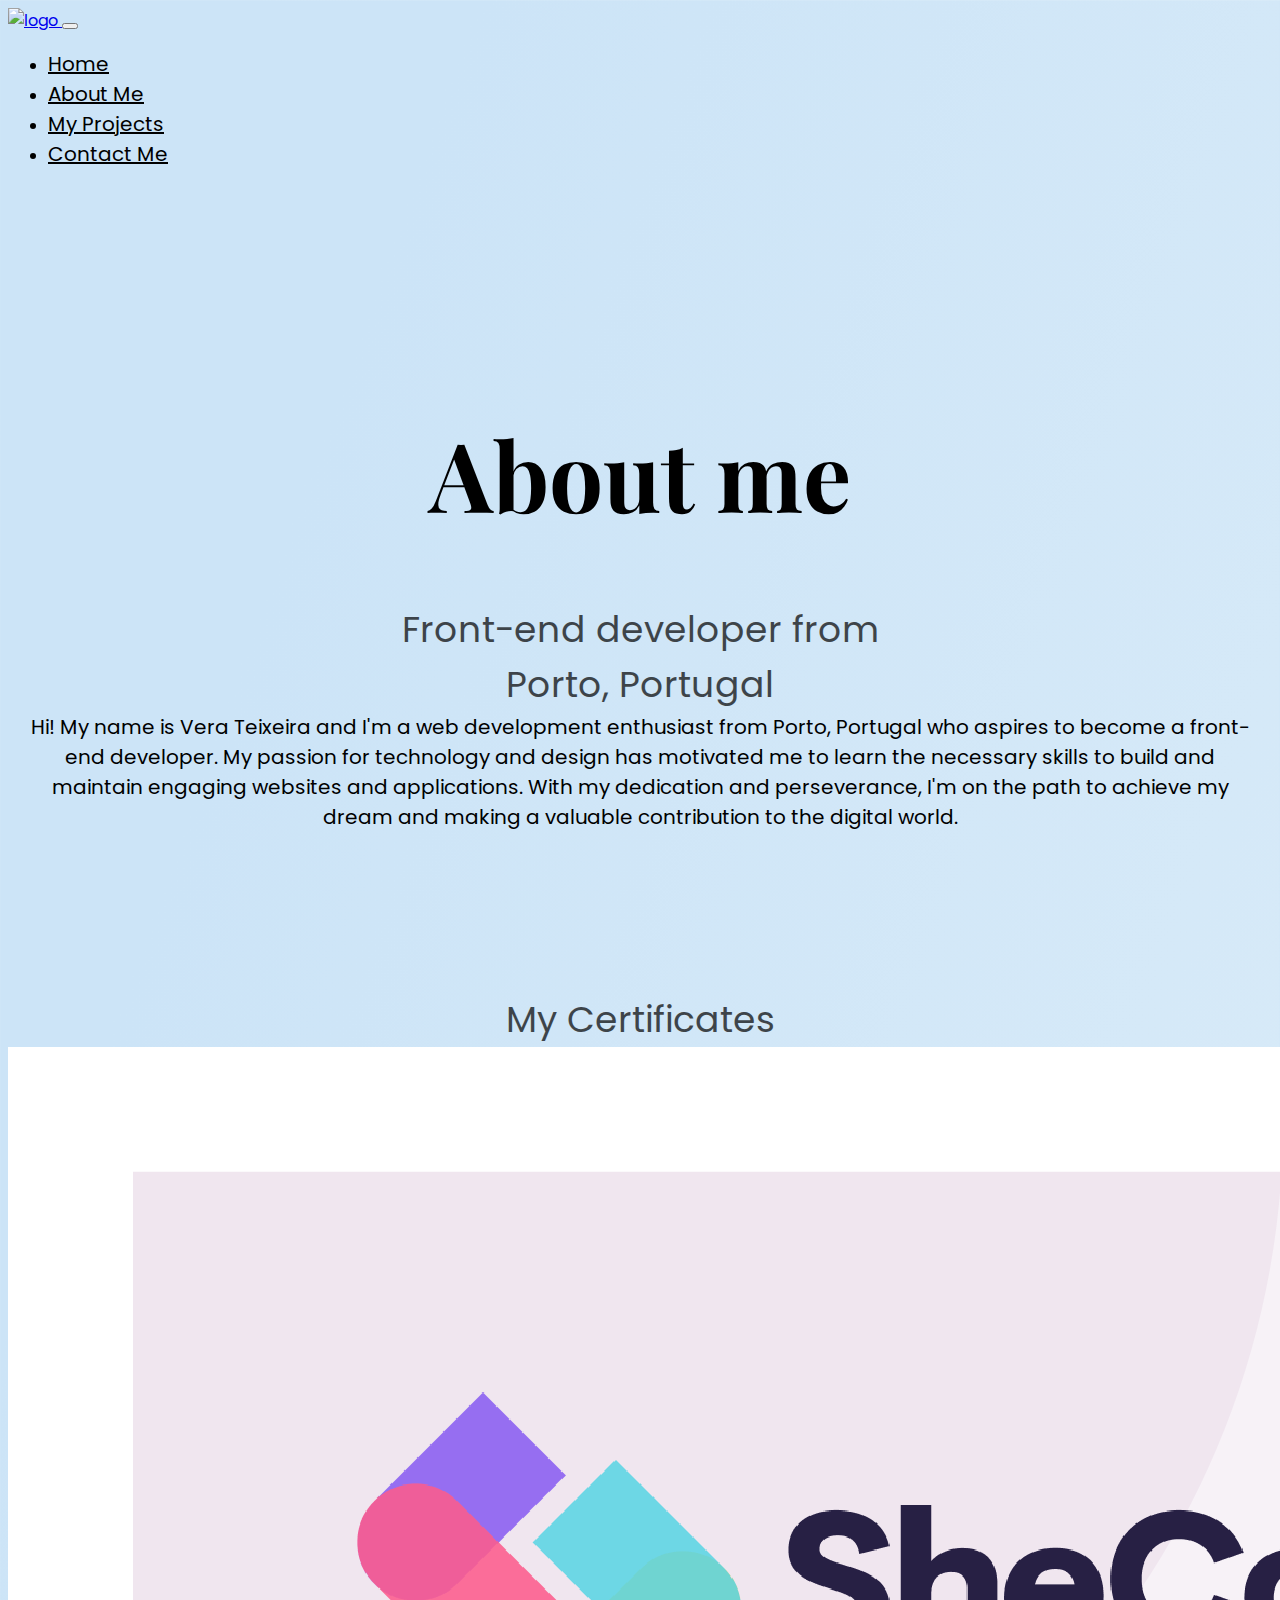
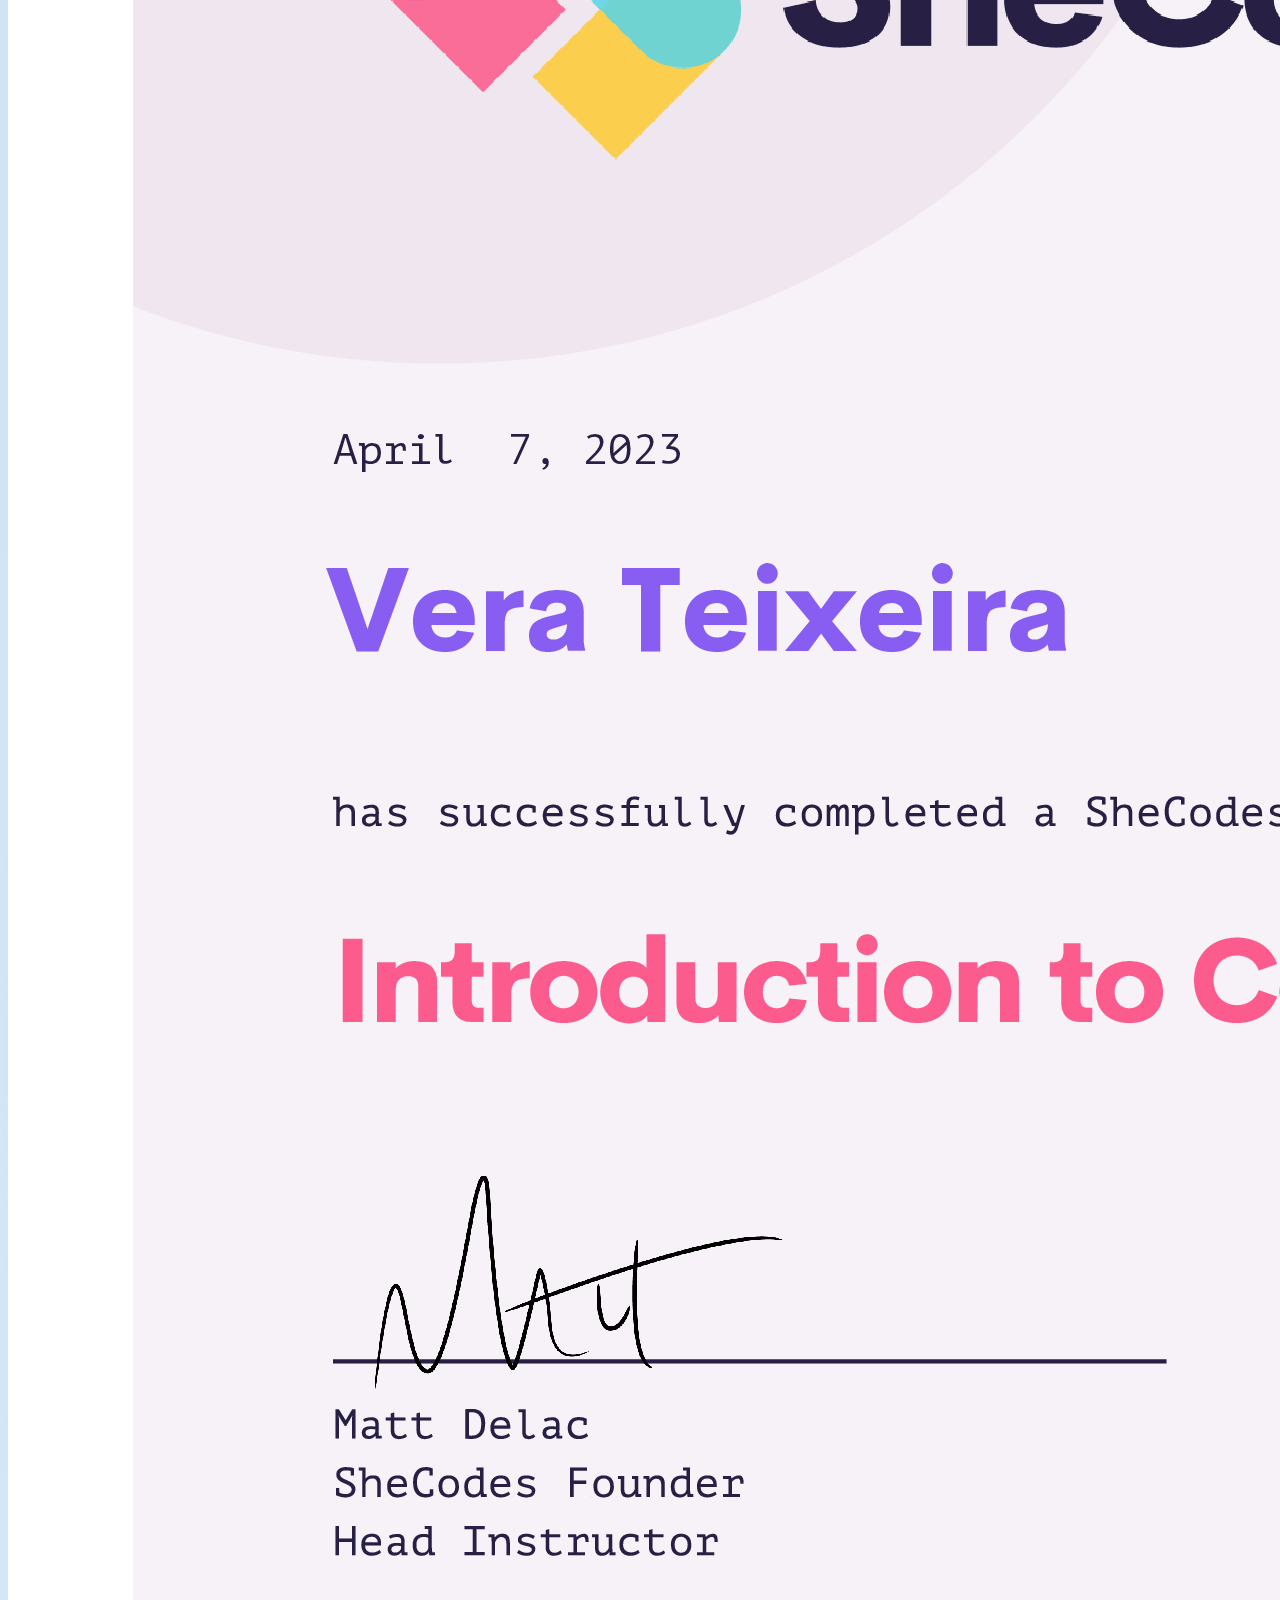
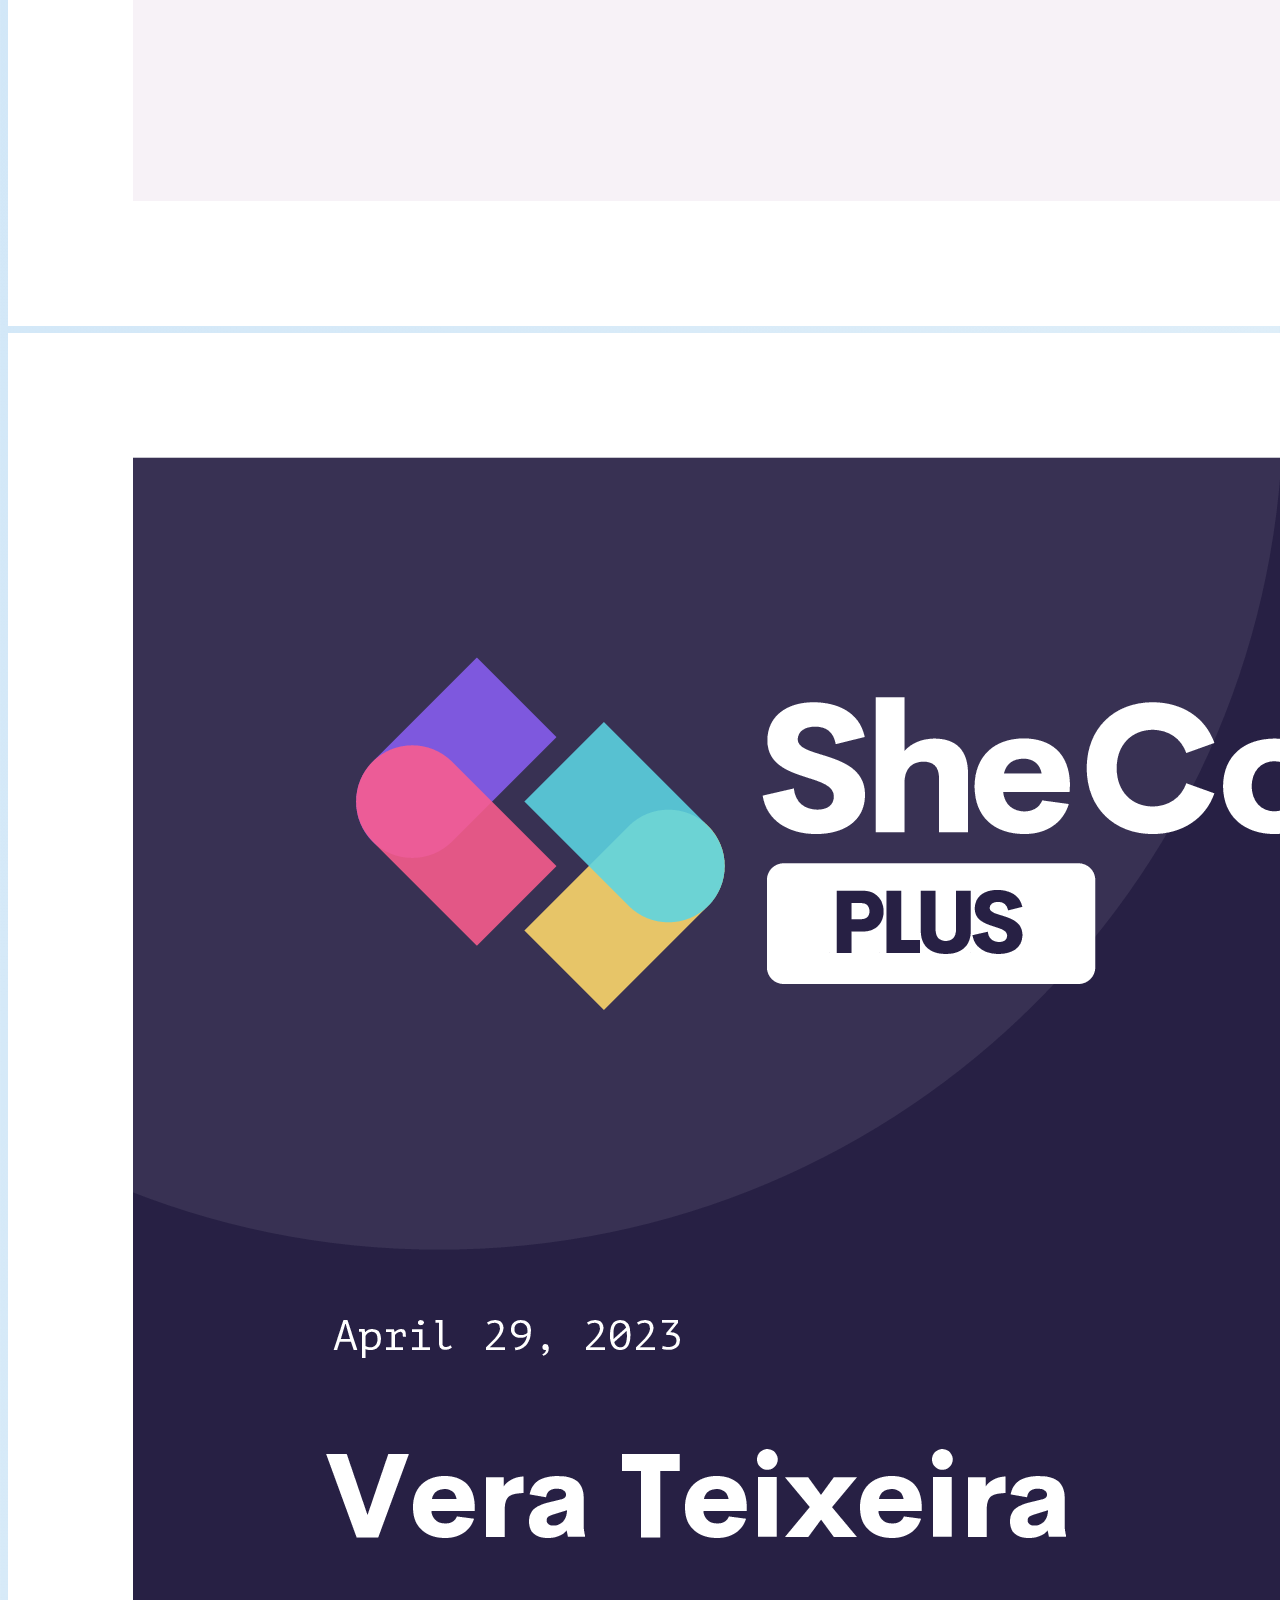
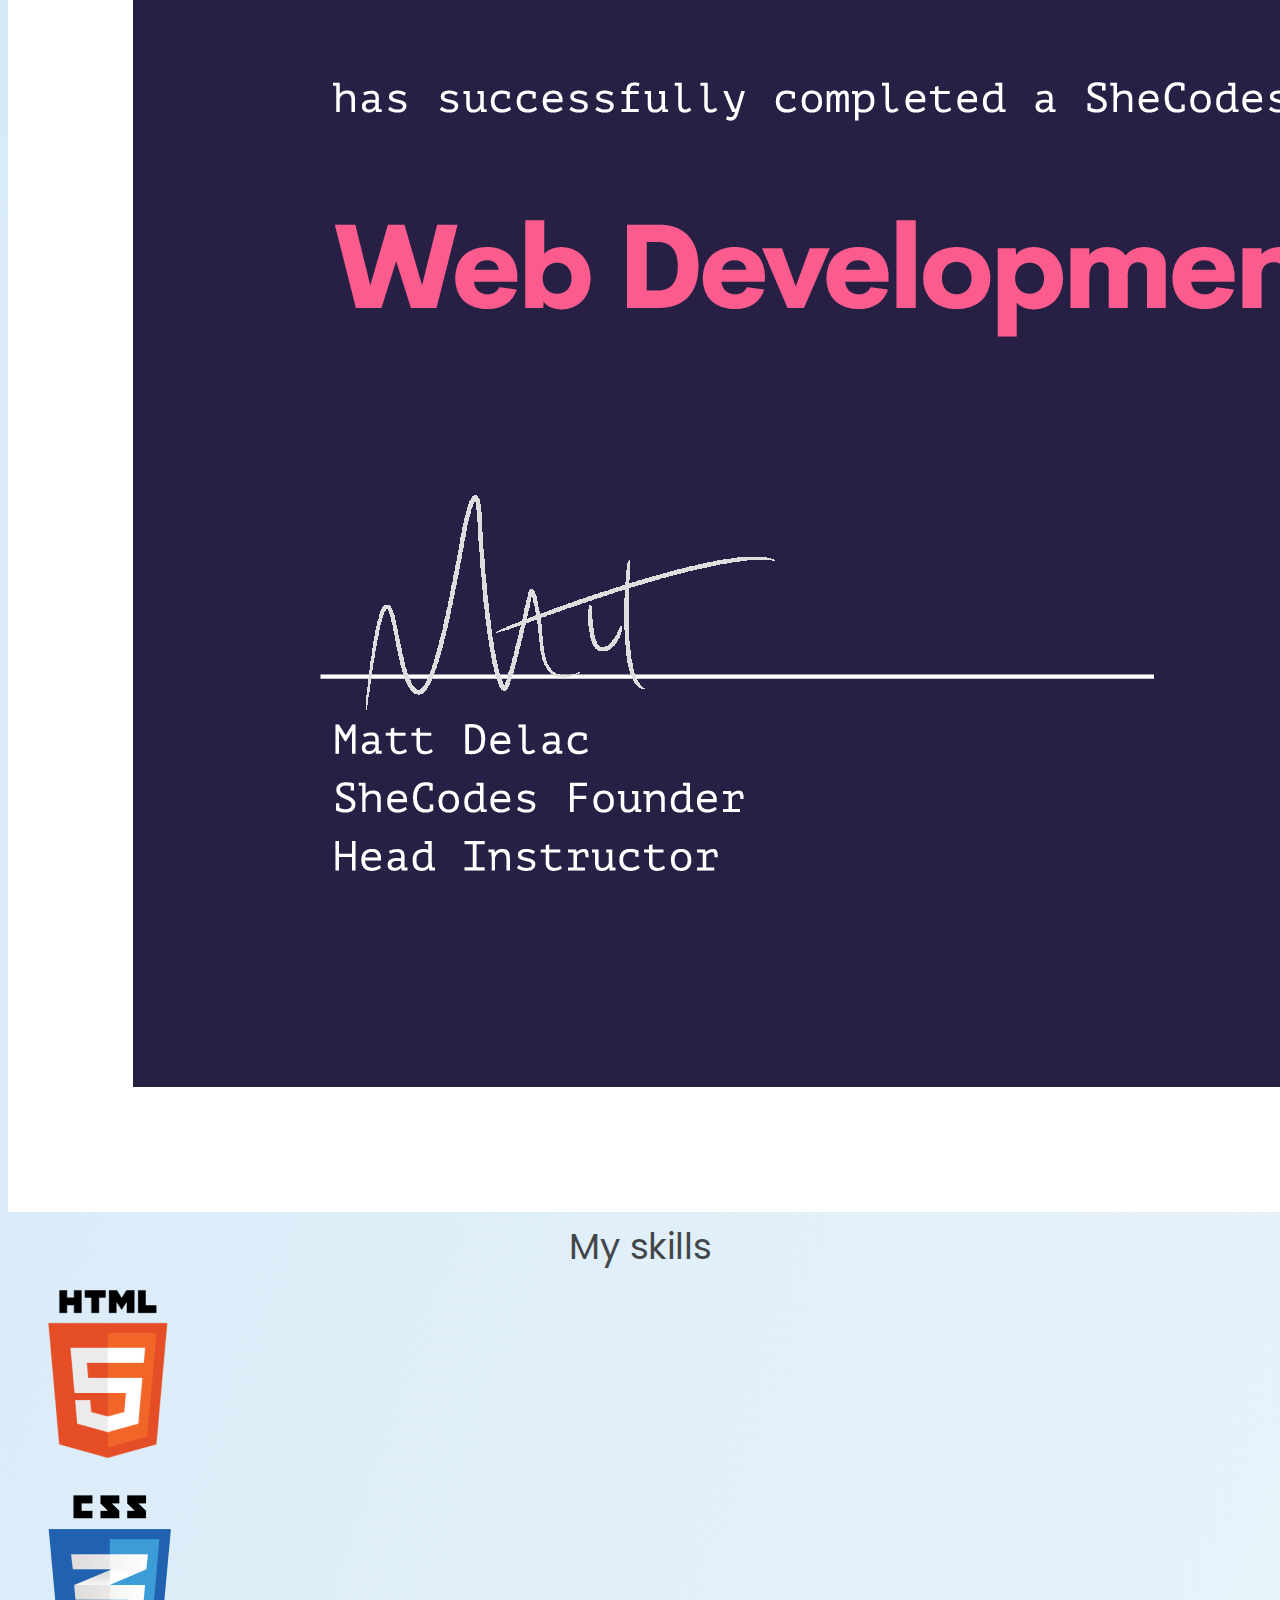
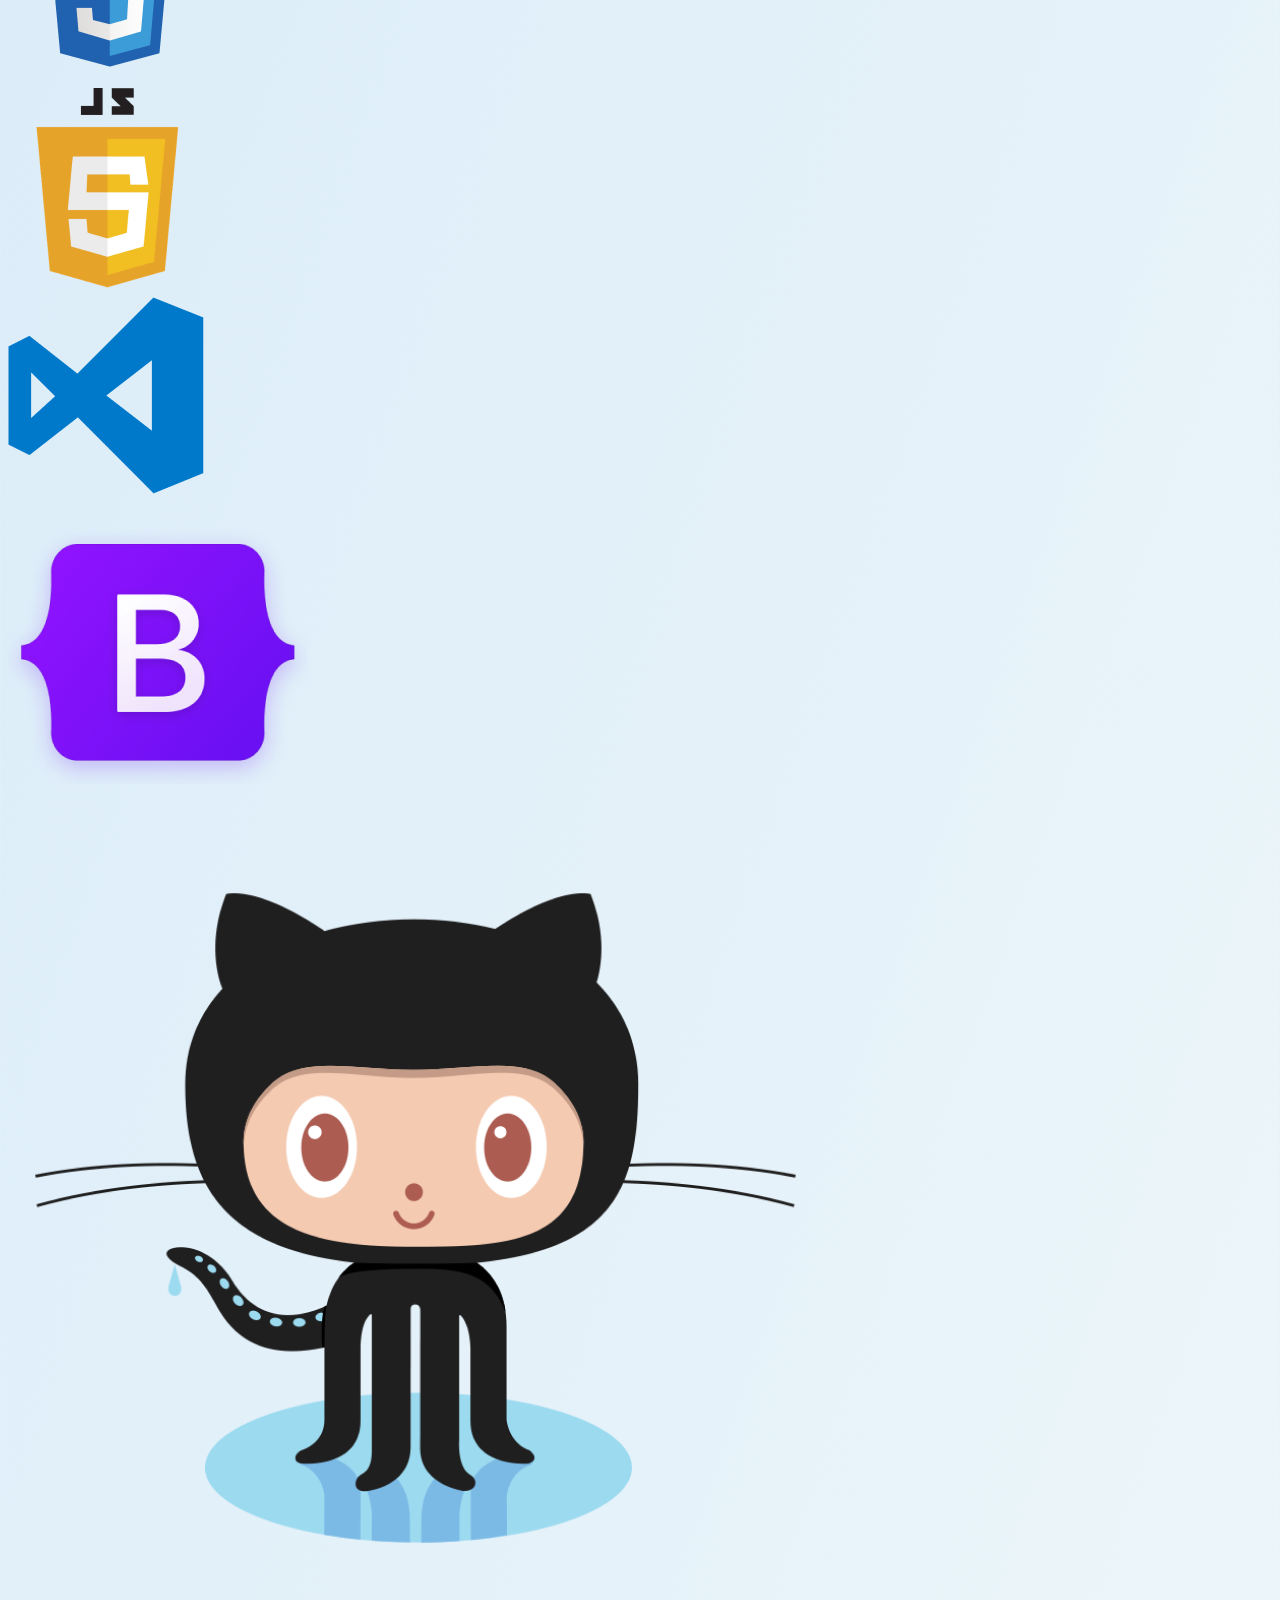
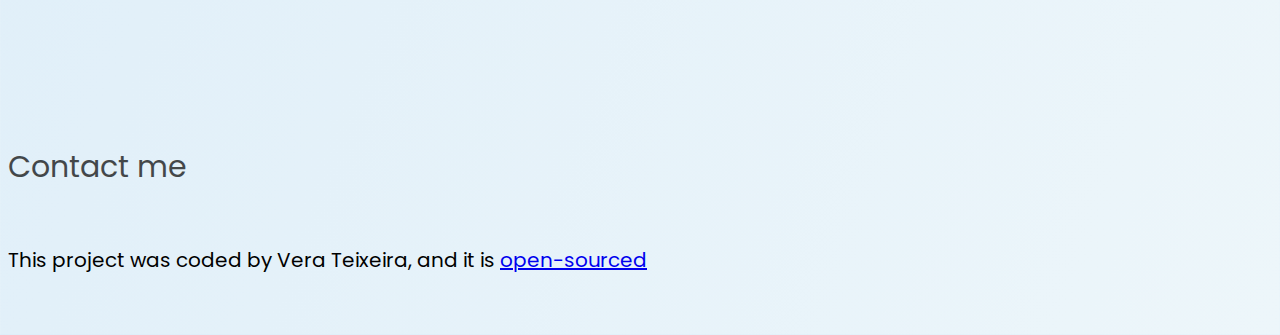
==== commit d09ee9a4: "added new logo (instagram) and changed background color" ====
--- a/about.html
+++ b/about.html
@@ -114,7 +114,7 @@
       </div>
     </div>
     <div class="container">
-      <div class="row m-4">
+      <div class="row mt-5">
         <h2>My skills</h2>
         <div class="col-sm-2 mx-auto">
           <img
@@ -180,6 +180,9 @@
         >
           <i class="far fa-envelope fa-4x p-2 mb-4 icon"></i>
         </a>
+        <a href="https://www.instagram.com/verateixeira011/" target="_blank">
+          <i class="fa-brands fa-instagram fa-4x p-2 mb-4 icon"></i> <br />
+        </a>
       </div>
       <p class="text-center mt-4">
         This project was coded by Vera Teixeira, and it is
--- a/styles/style.css
+++ b/styles/style.css
@@ -8,6 +8,11 @@
 body {
   display: block;
   font-family: var(--default-font);
+  background: linear-gradient(
+    109.6deg,
+    rgb(204, 228, 247) 11.2%,
+    rgb(237, 246, 250) 100.2%
+  );
 }
 
 h1 {
@@ -69,7 +74,13 @@
   margin: 0;
   text-align: center;
   padding: 160px 20px;
-  background-color: var(--secondary-color);
+}
+
+.heroContact {
+  text-align: center;
+  margin: 0;
+  text-align: center;
+  padding: 200px 20px;
 }
 
 .btn-branding {
@@ -125,7 +136,7 @@
     height: auto;
   }
   .max-width-200 {
-    max-width: 90px;
+    max-width: 70px;
   }
   .center-block {
     display: block;
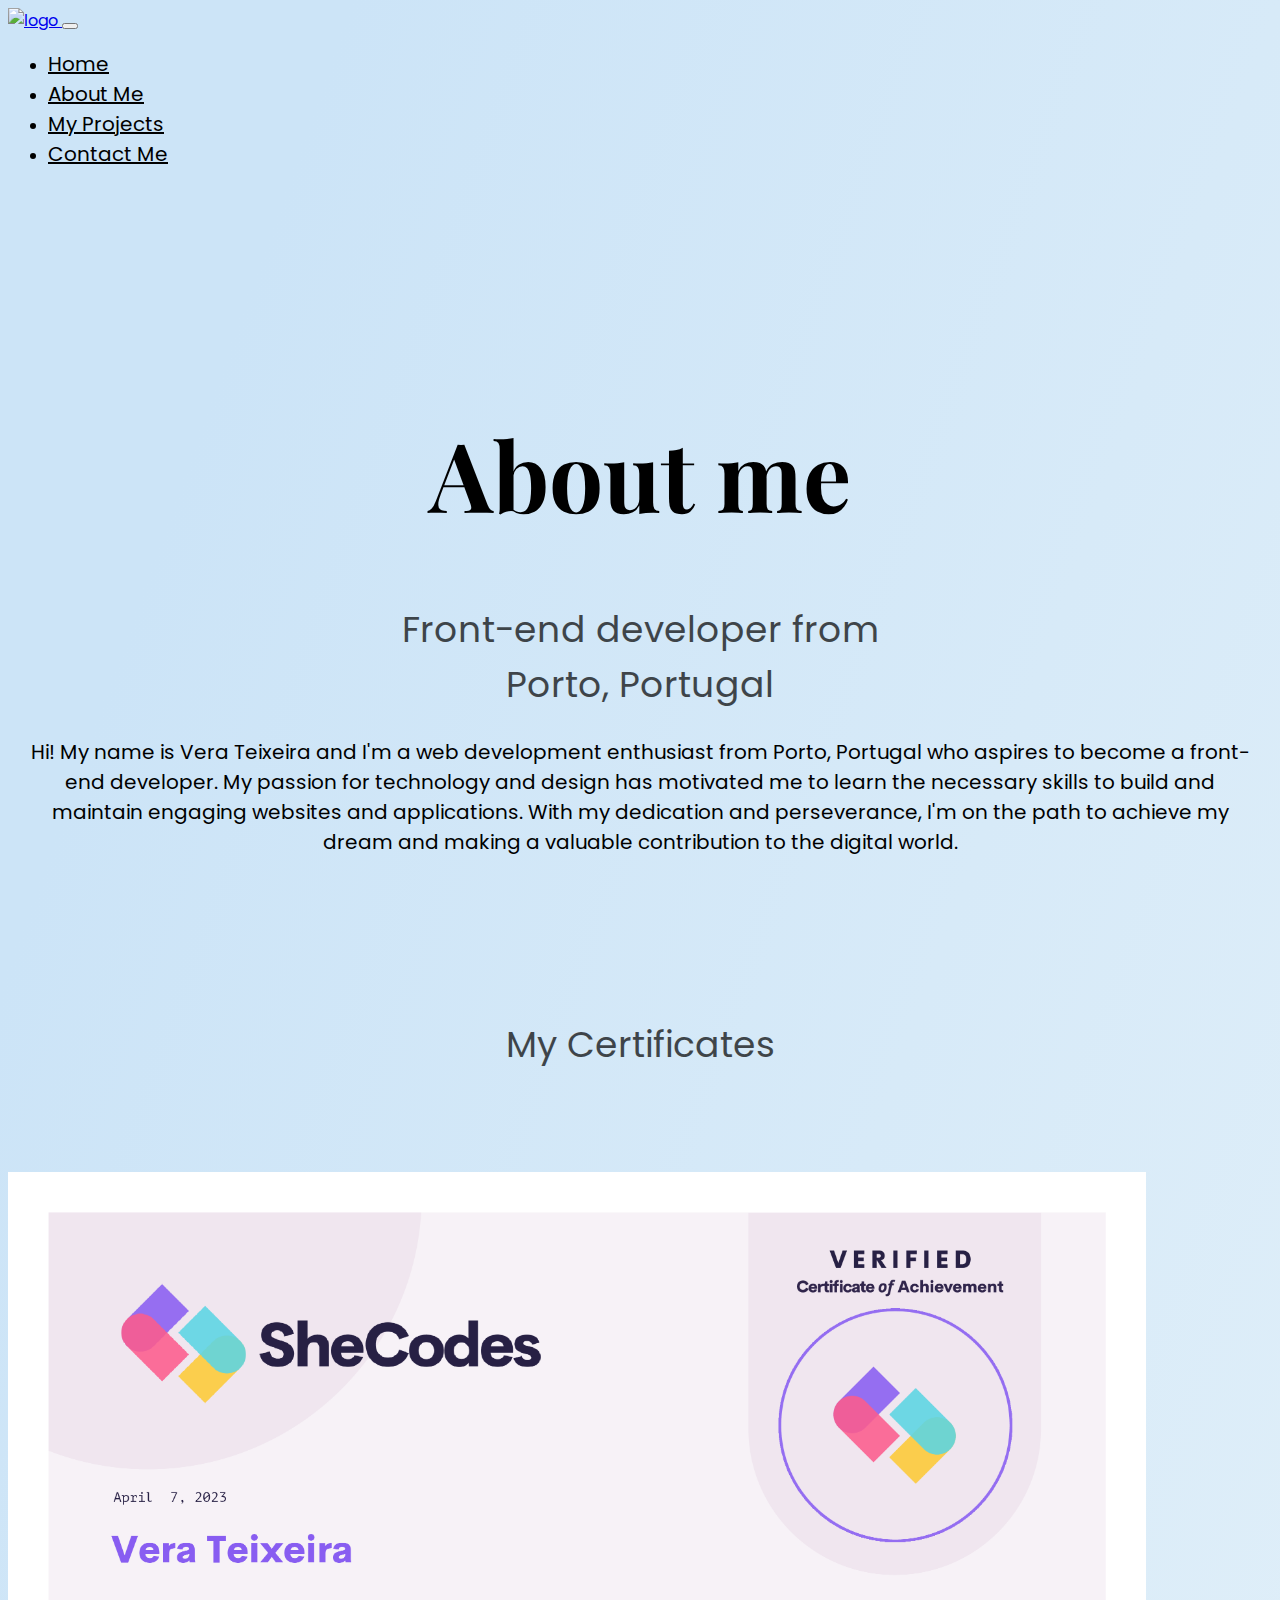
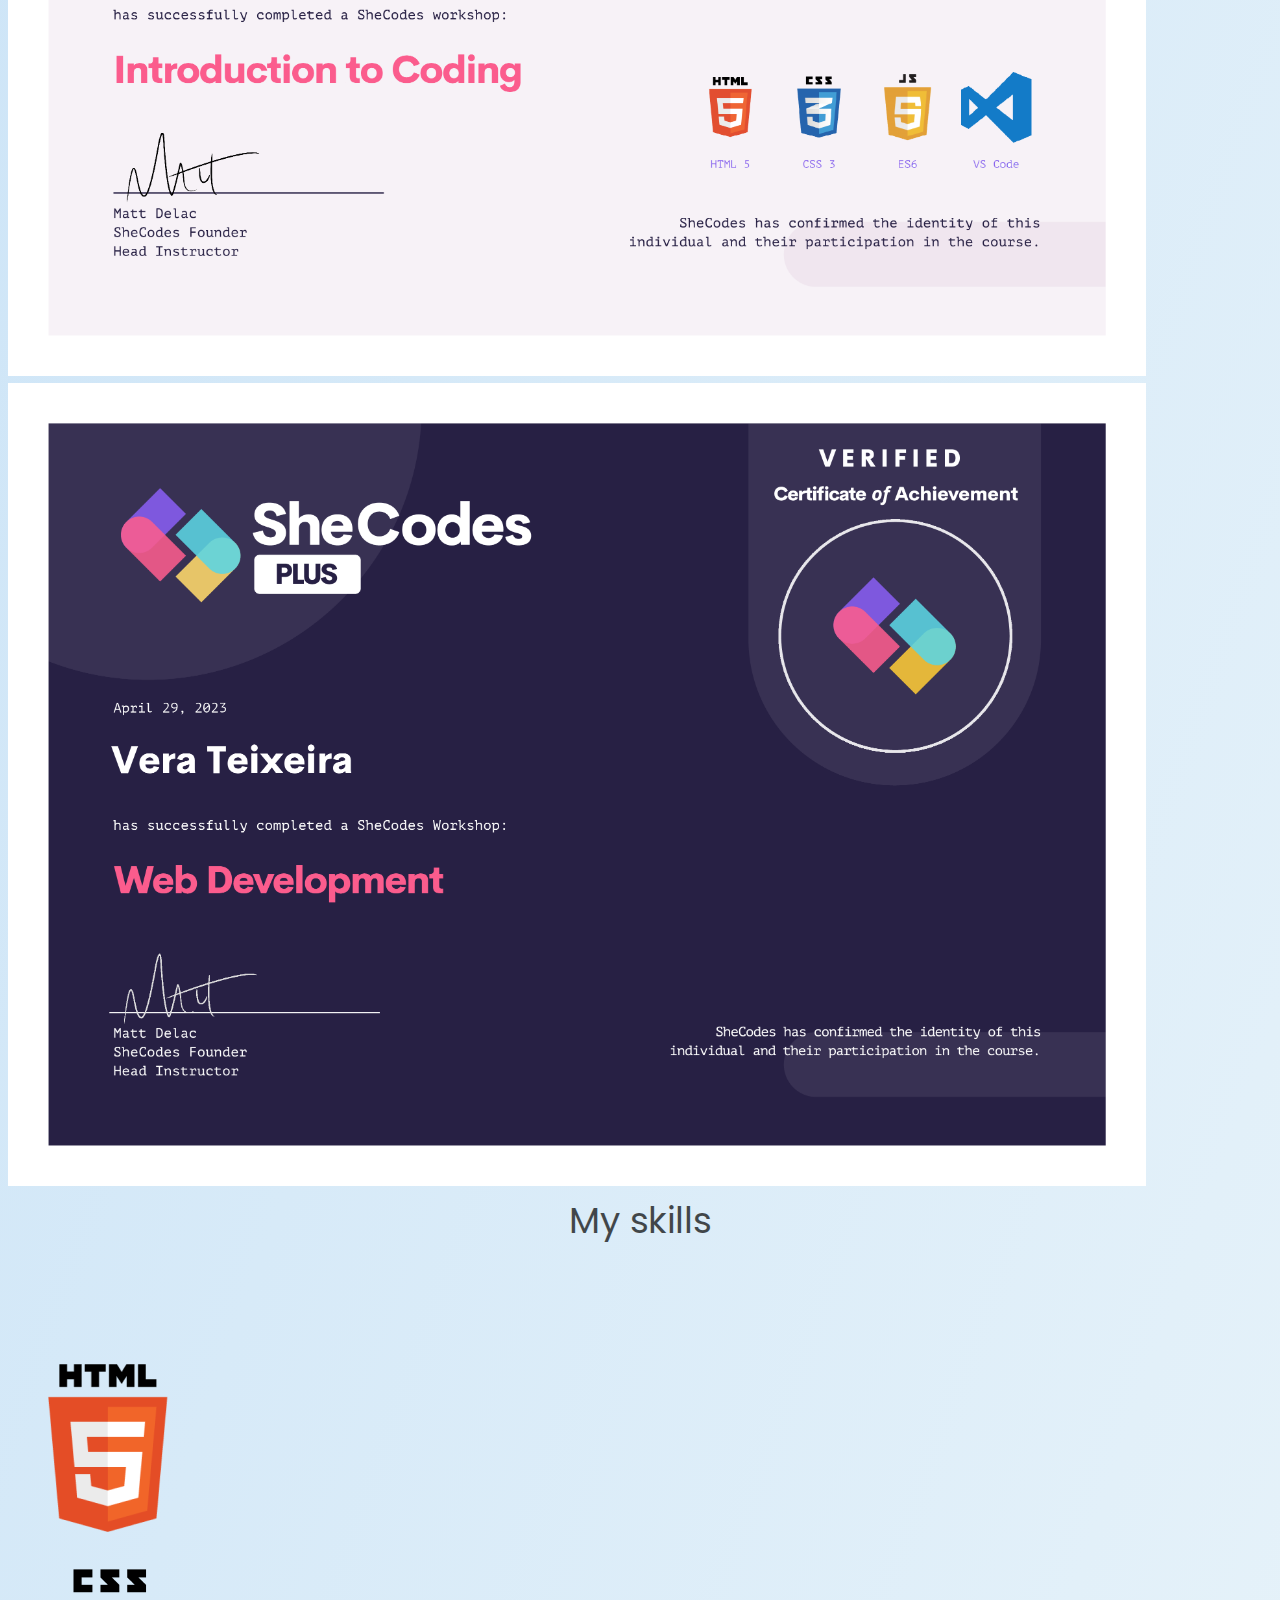
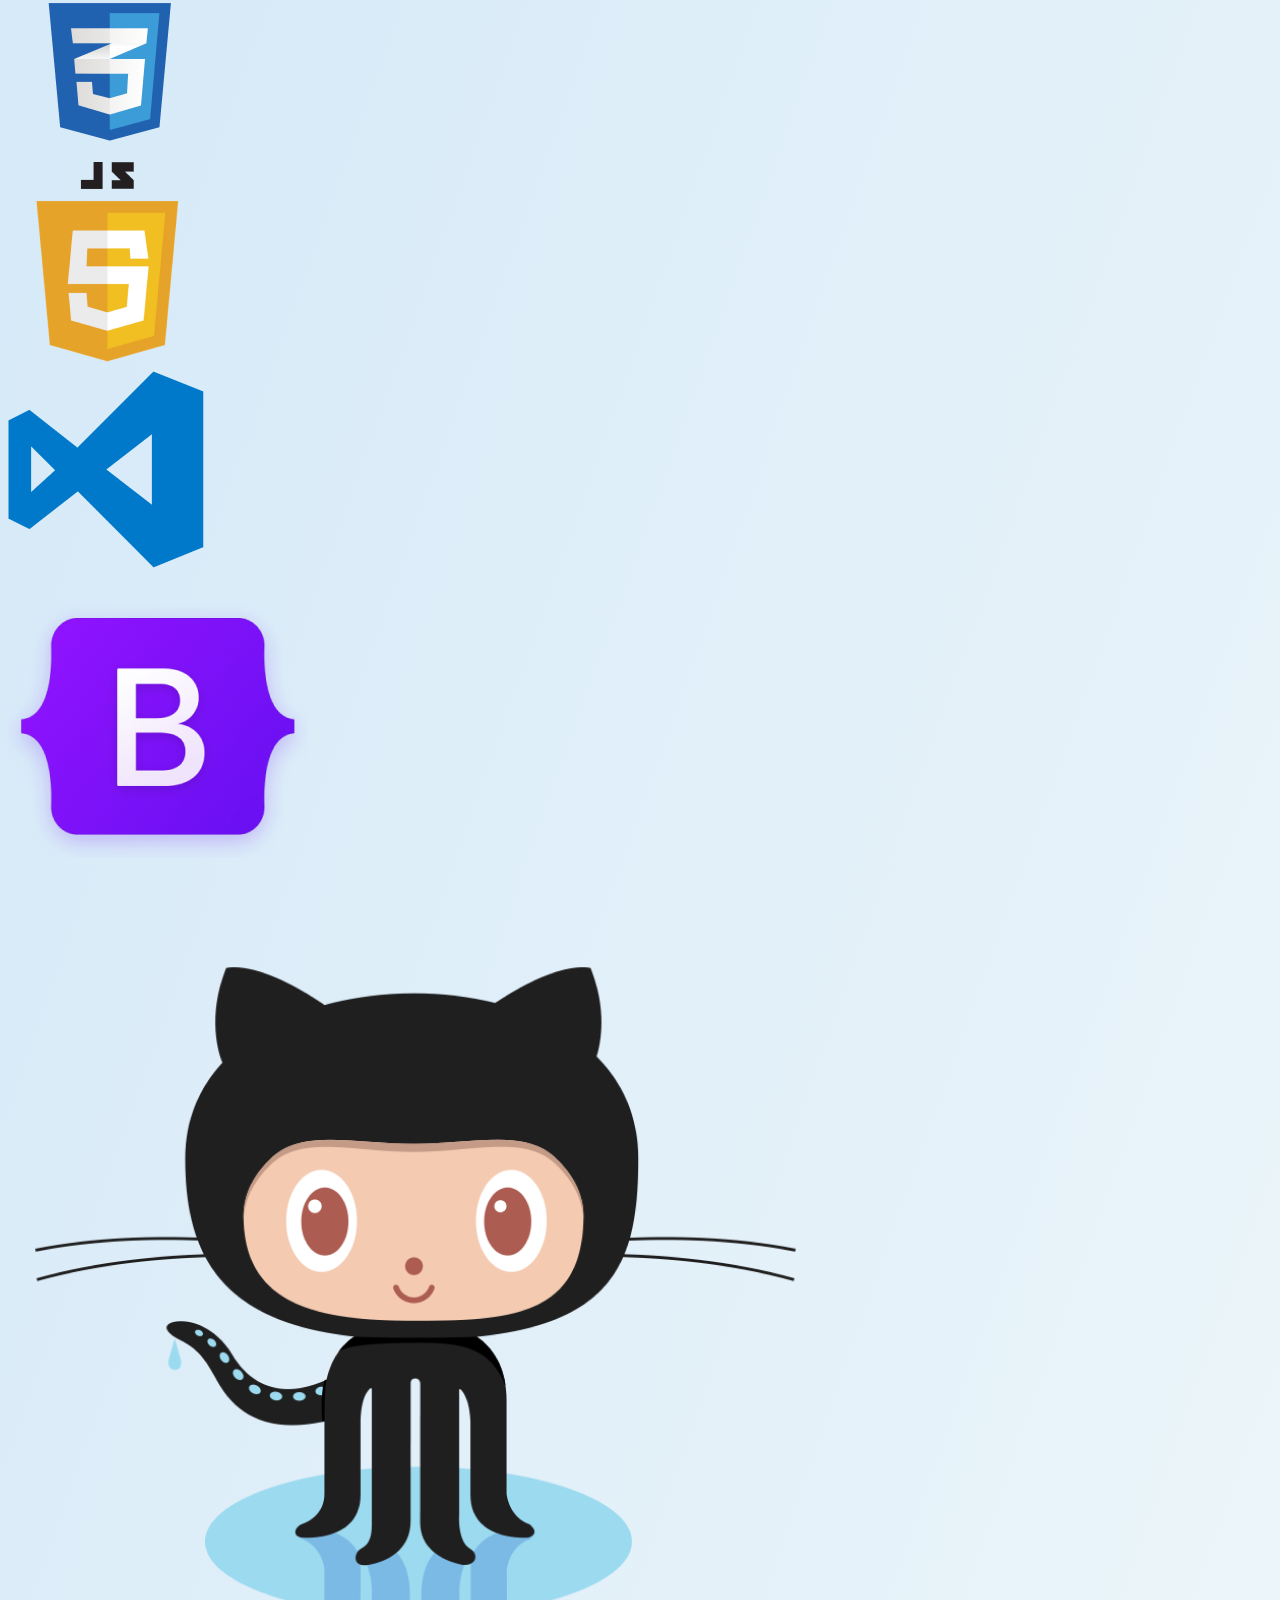
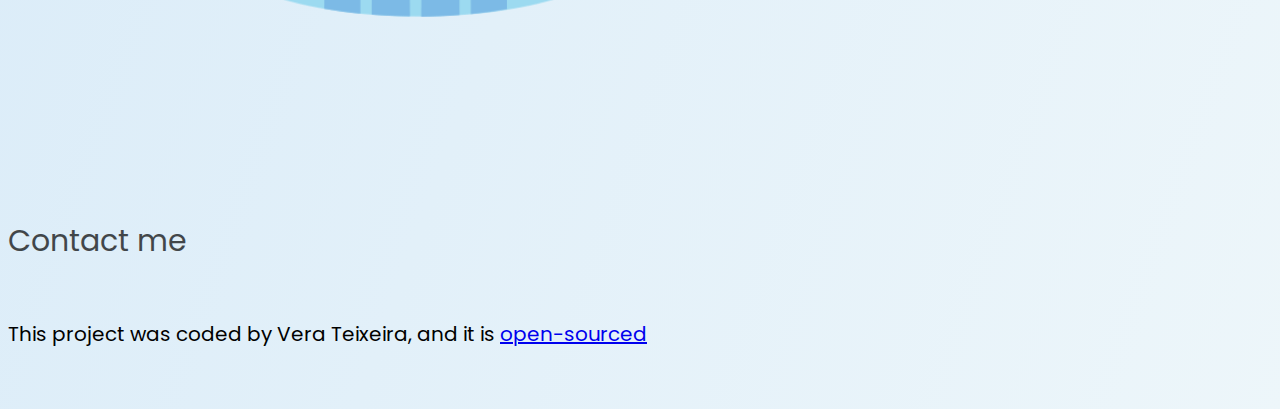
==== commit 9611220e: "reduced the icons size" ====
--- a/about.html
+++ b/about.html
@@ -90,6 +90,7 @@
         Front-end developer from <br />
         Porto, Portugal
       </h2>
+      <br />
       <div class="about-paragraphs">
         <p>
           Hi! My name is Vera Teixeira and I'm a web development enthusiast from
@@ -105,6 +106,10 @@
     <div class="container">
       <div class="row m-3">
         <h2>My Certificates</h2>
+        <br />
+        <br />
+        <br />
+        <br />
         <div class="col-sm-6">
           <img src="images/Coding.png" class="img-fluid p-2 mb-4" />
         </div>
@@ -116,6 +121,10 @@
     <div class="container">
       <div class="row mt-5">
         <h2>My skills</h2>
+        <br />
+        <br />
+        <br />
+        <br />
         <div class="col-sm-2 mx-auto">
           <img
             src="images/html.png"
--- a/styles/style.css
+++ b/styles/style.css
@@ -80,7 +80,7 @@
   text-align: center;
   margin: 0;
   text-align: center;
-  padding: 200px 20px;
+  padding: 200px 10px;
 }
 
 .btn-branding {
@@ -111,6 +111,11 @@
 
 .personal-logo {
   max-width: 90px;
+}
+
+.img-fluid {
+  max-width: 90%;
+  height: auto;
 }
 
 @media (max-width: 576px) {
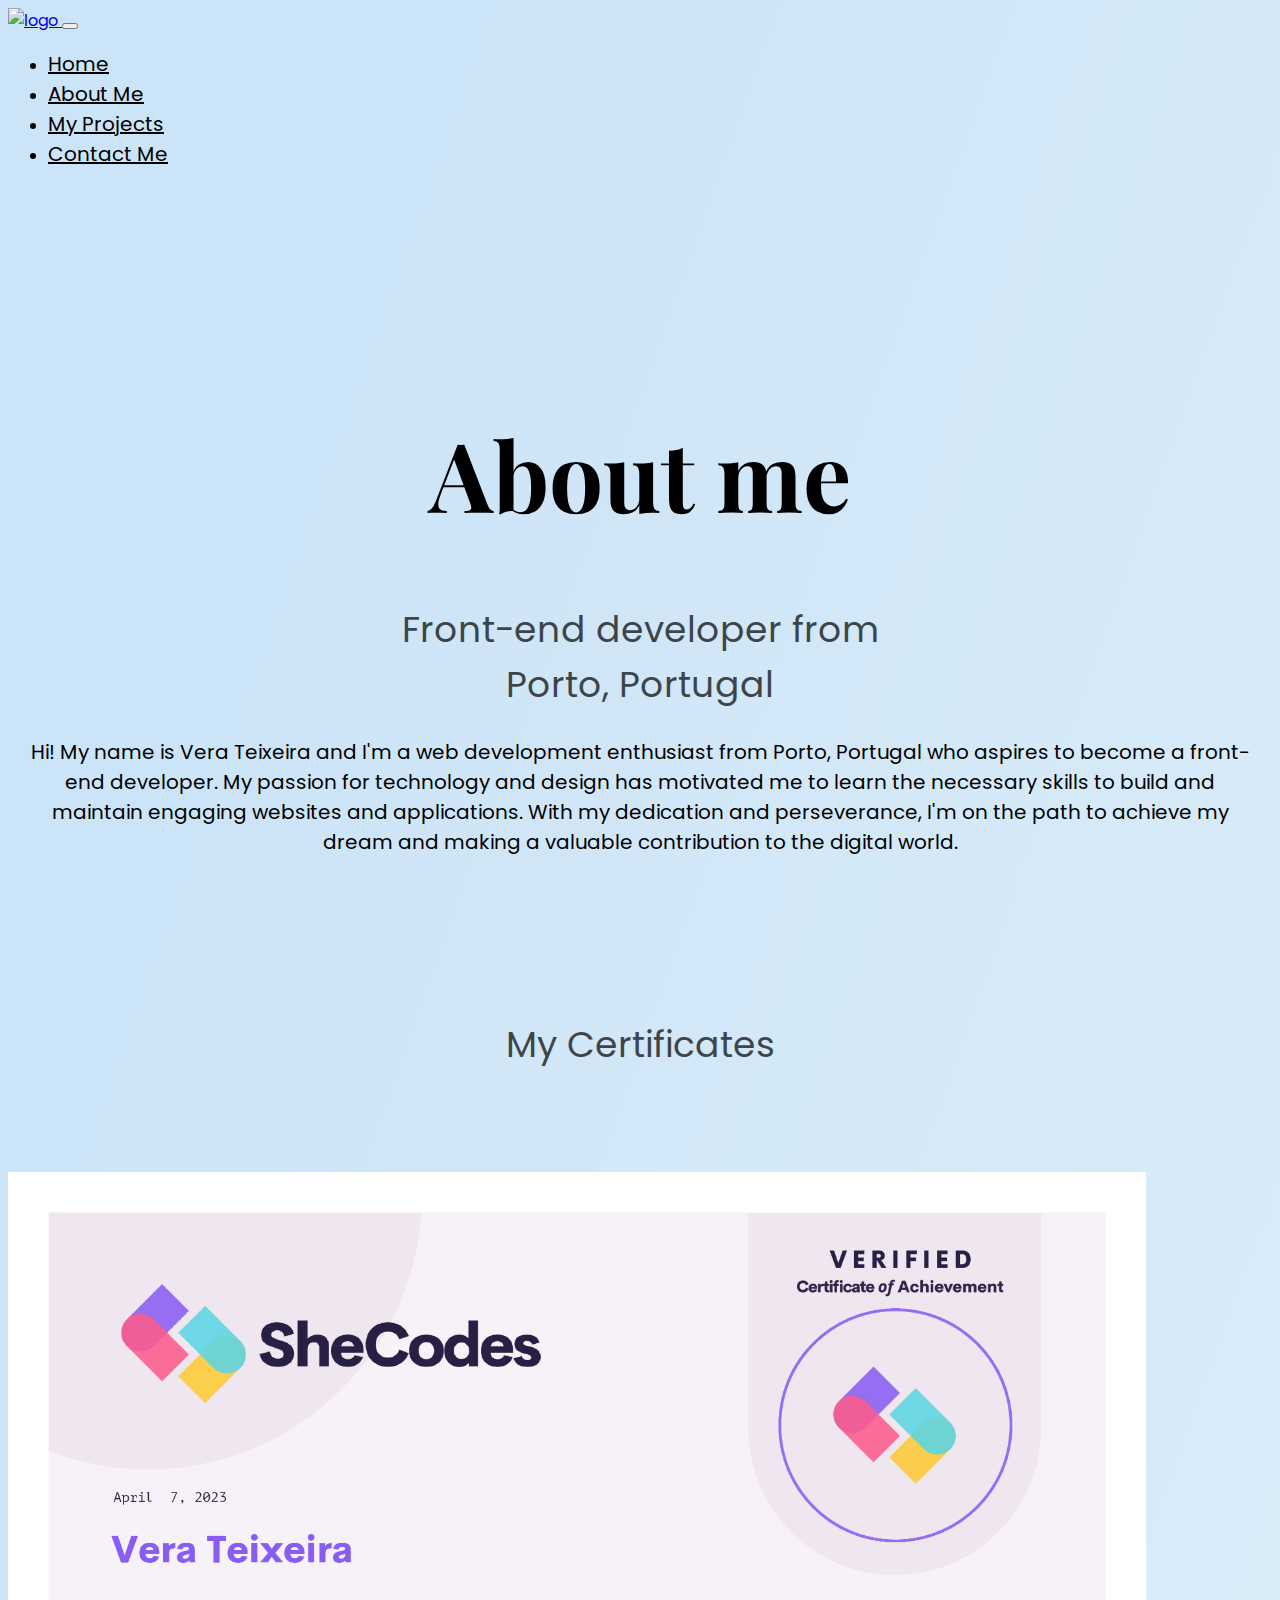
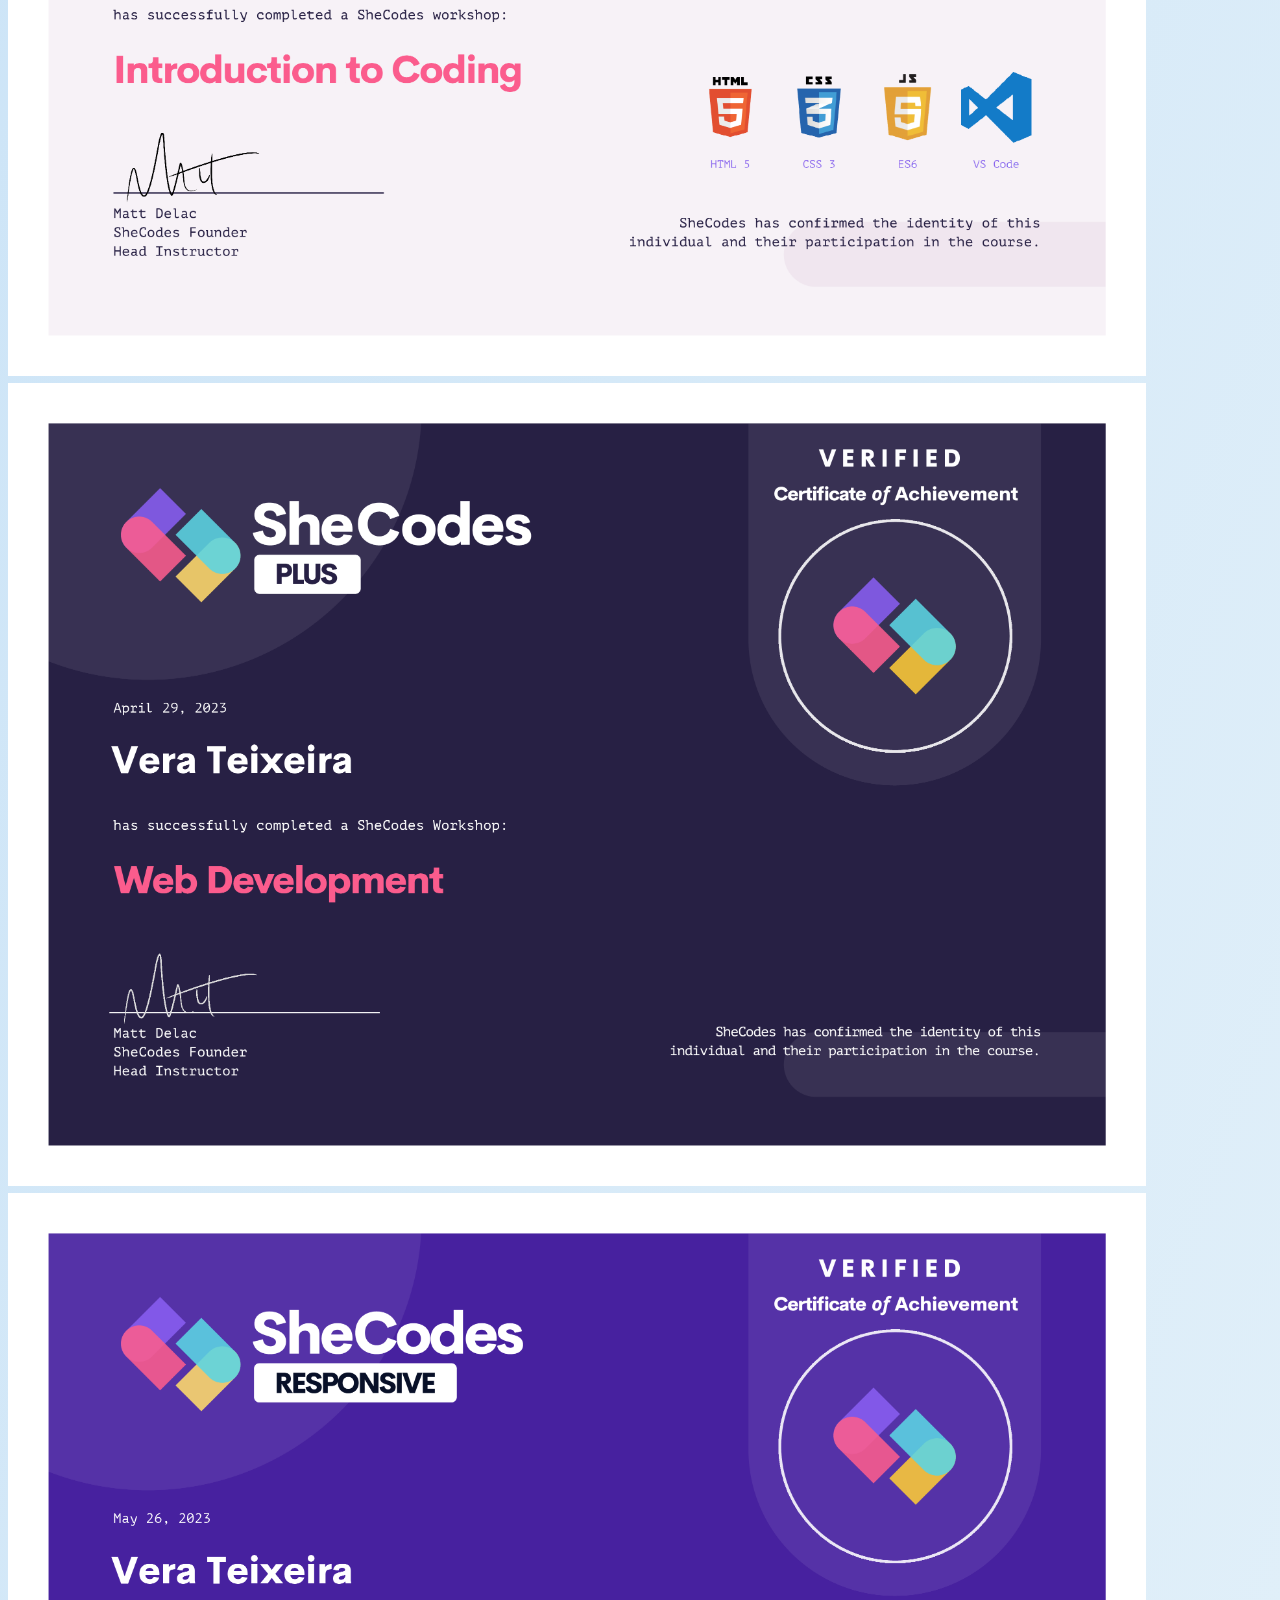
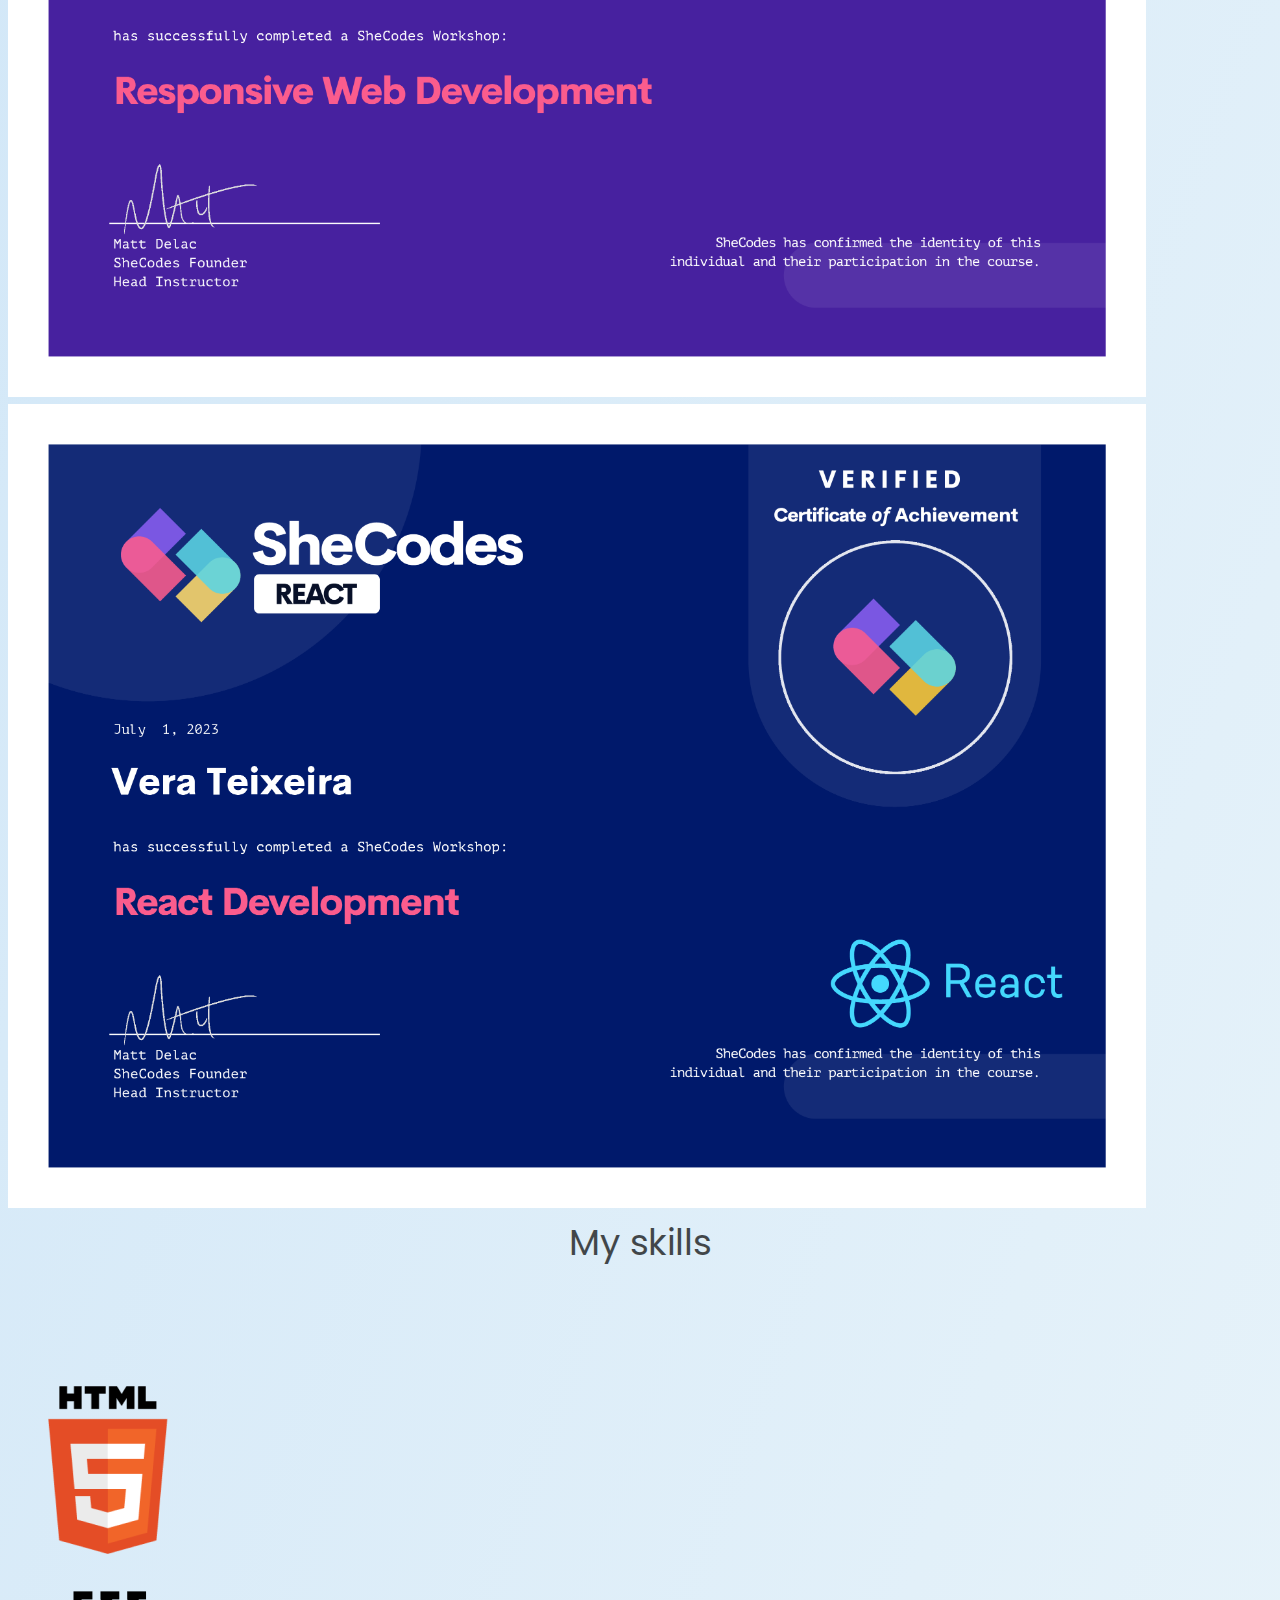
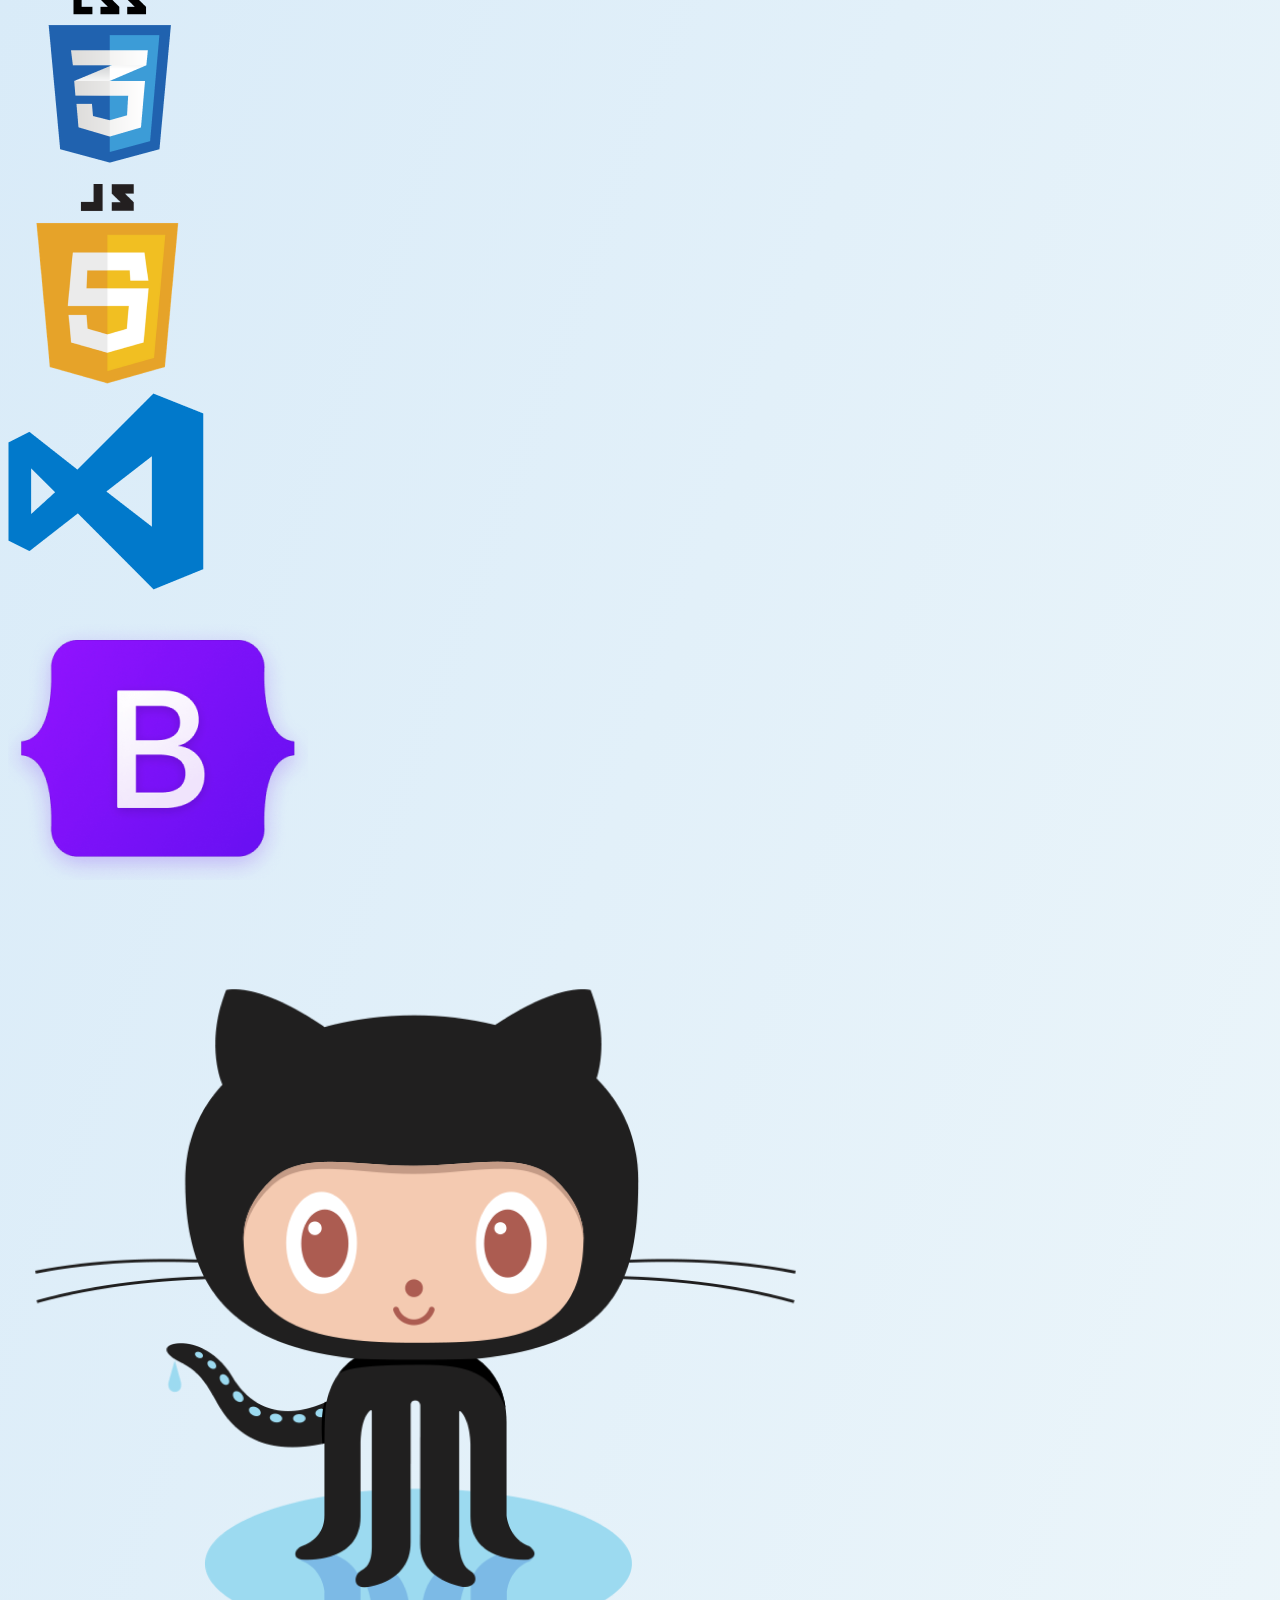
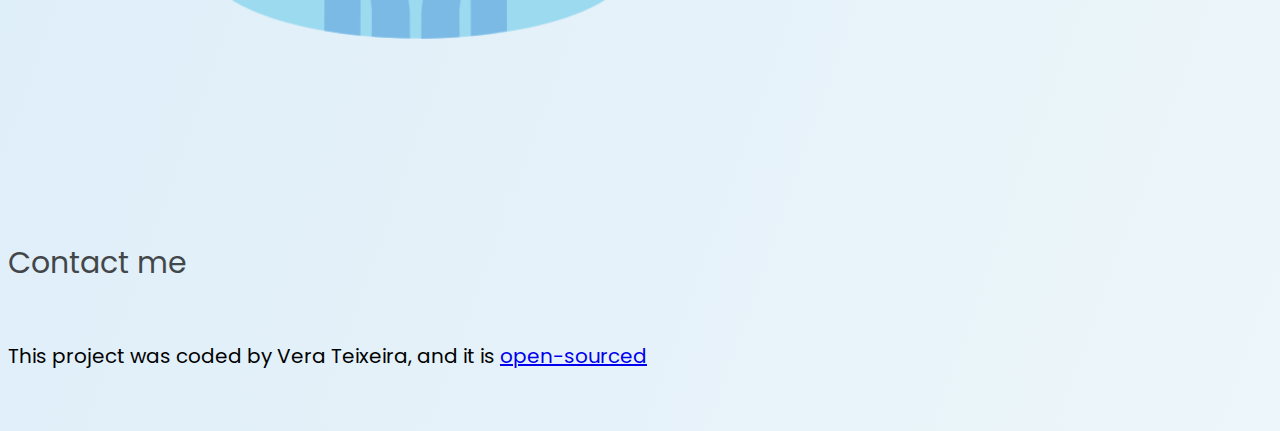
==== commit 4c7a374a: "Added new certificates" ====
--- a/about.html
+++ b/about.html
@@ -116,6 +116,15 @@
         <div class="col-sm-6">
           <img src="images/Development.png" class="img-fluid p-2 mb-4" />
         </div>
+        <div class="col-sm-6">
+          <img
+            src="images/Responsive Web Development.png"
+            class="img-fluid p-2 mb-4"
+          />
+        </div>
+        <div class="col-sm-6">
+          <img src="images/React.png" class="img-fluid p-2 mb-4" />
+        </div>
       </div>
     </div>
     <div class="container">
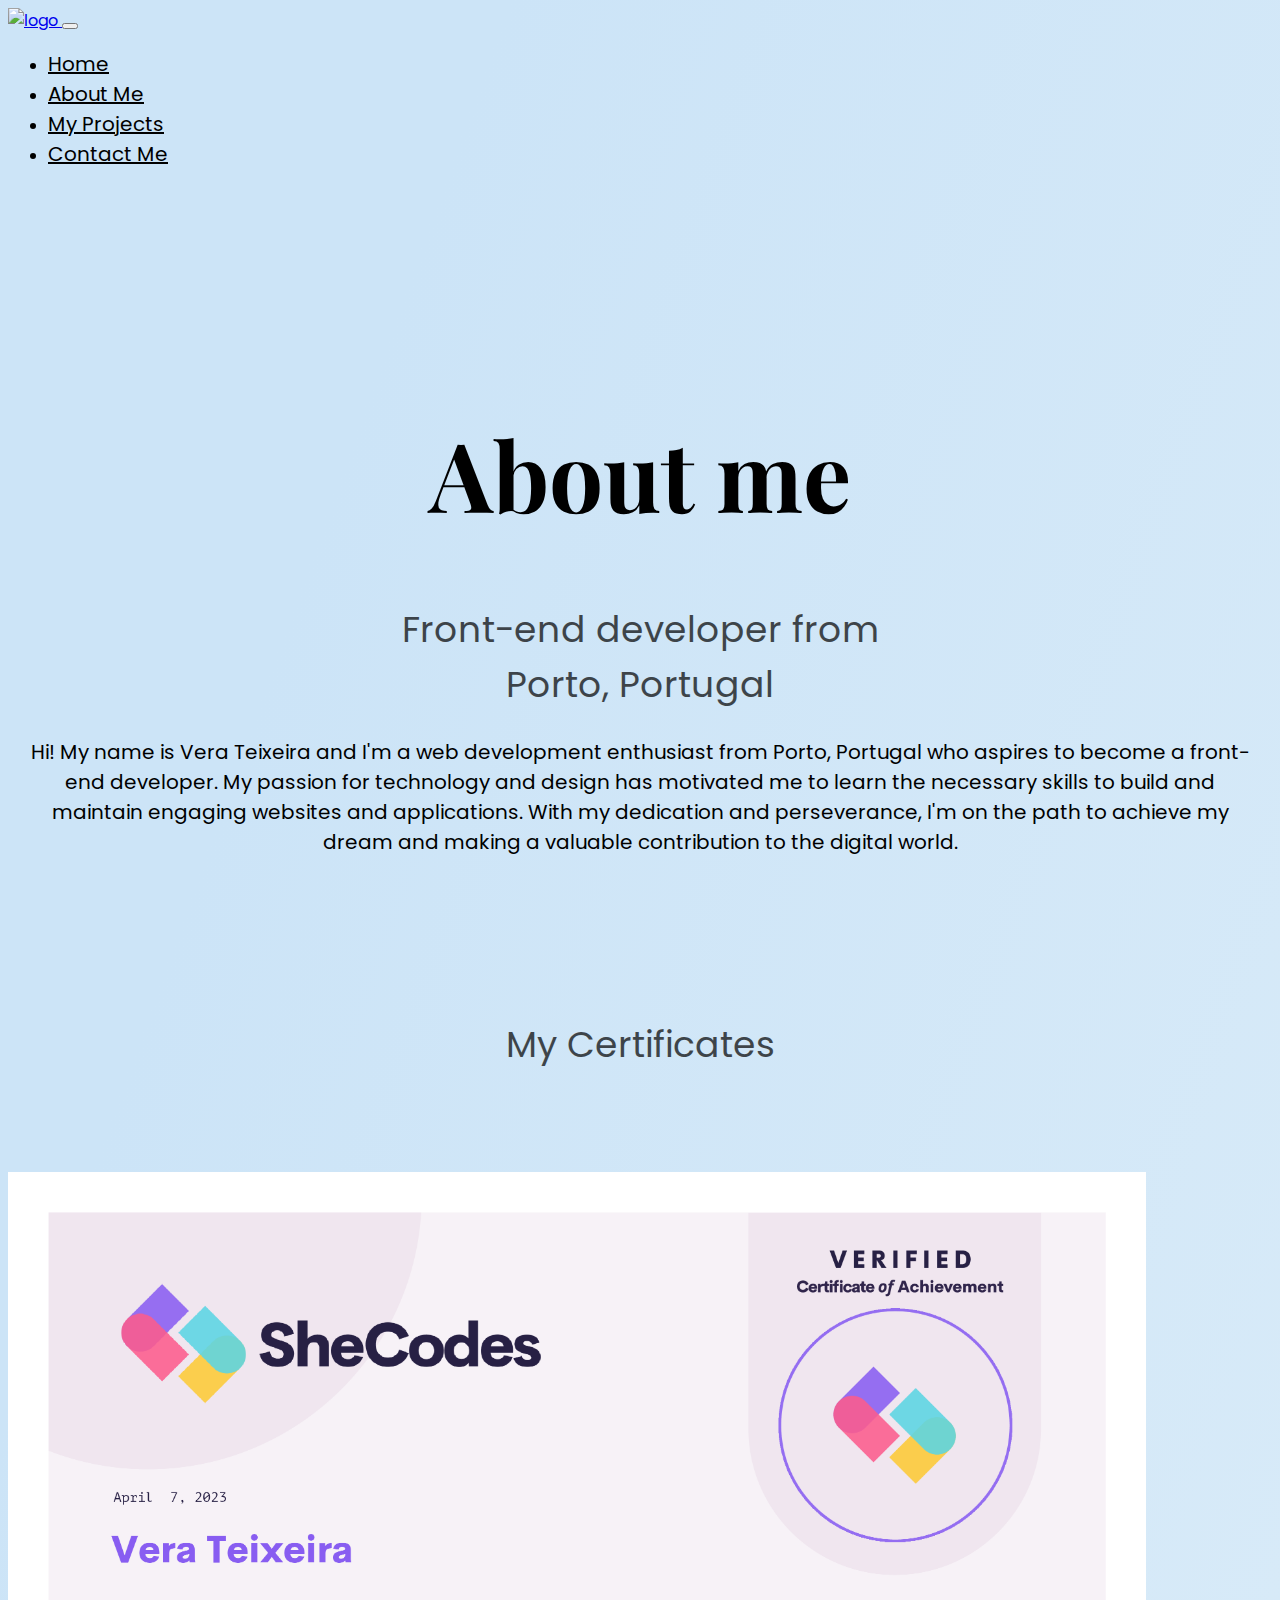
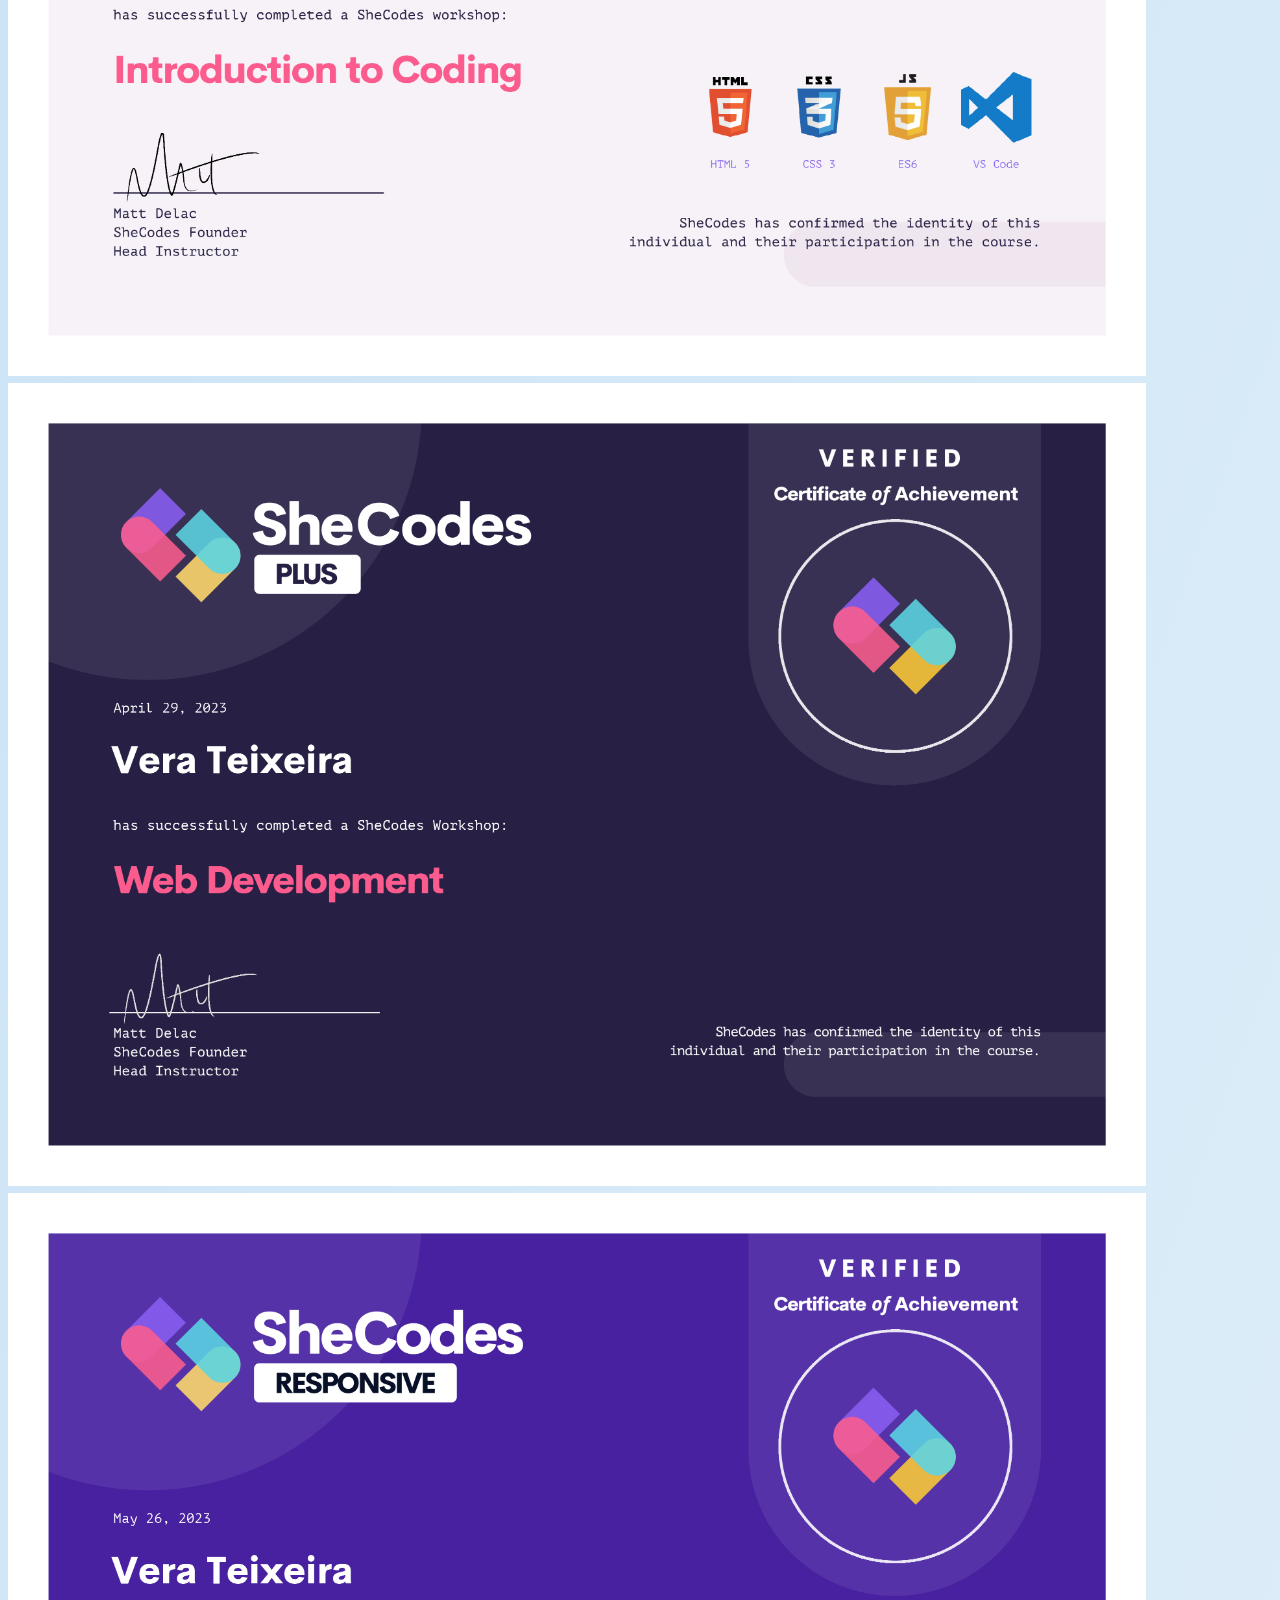
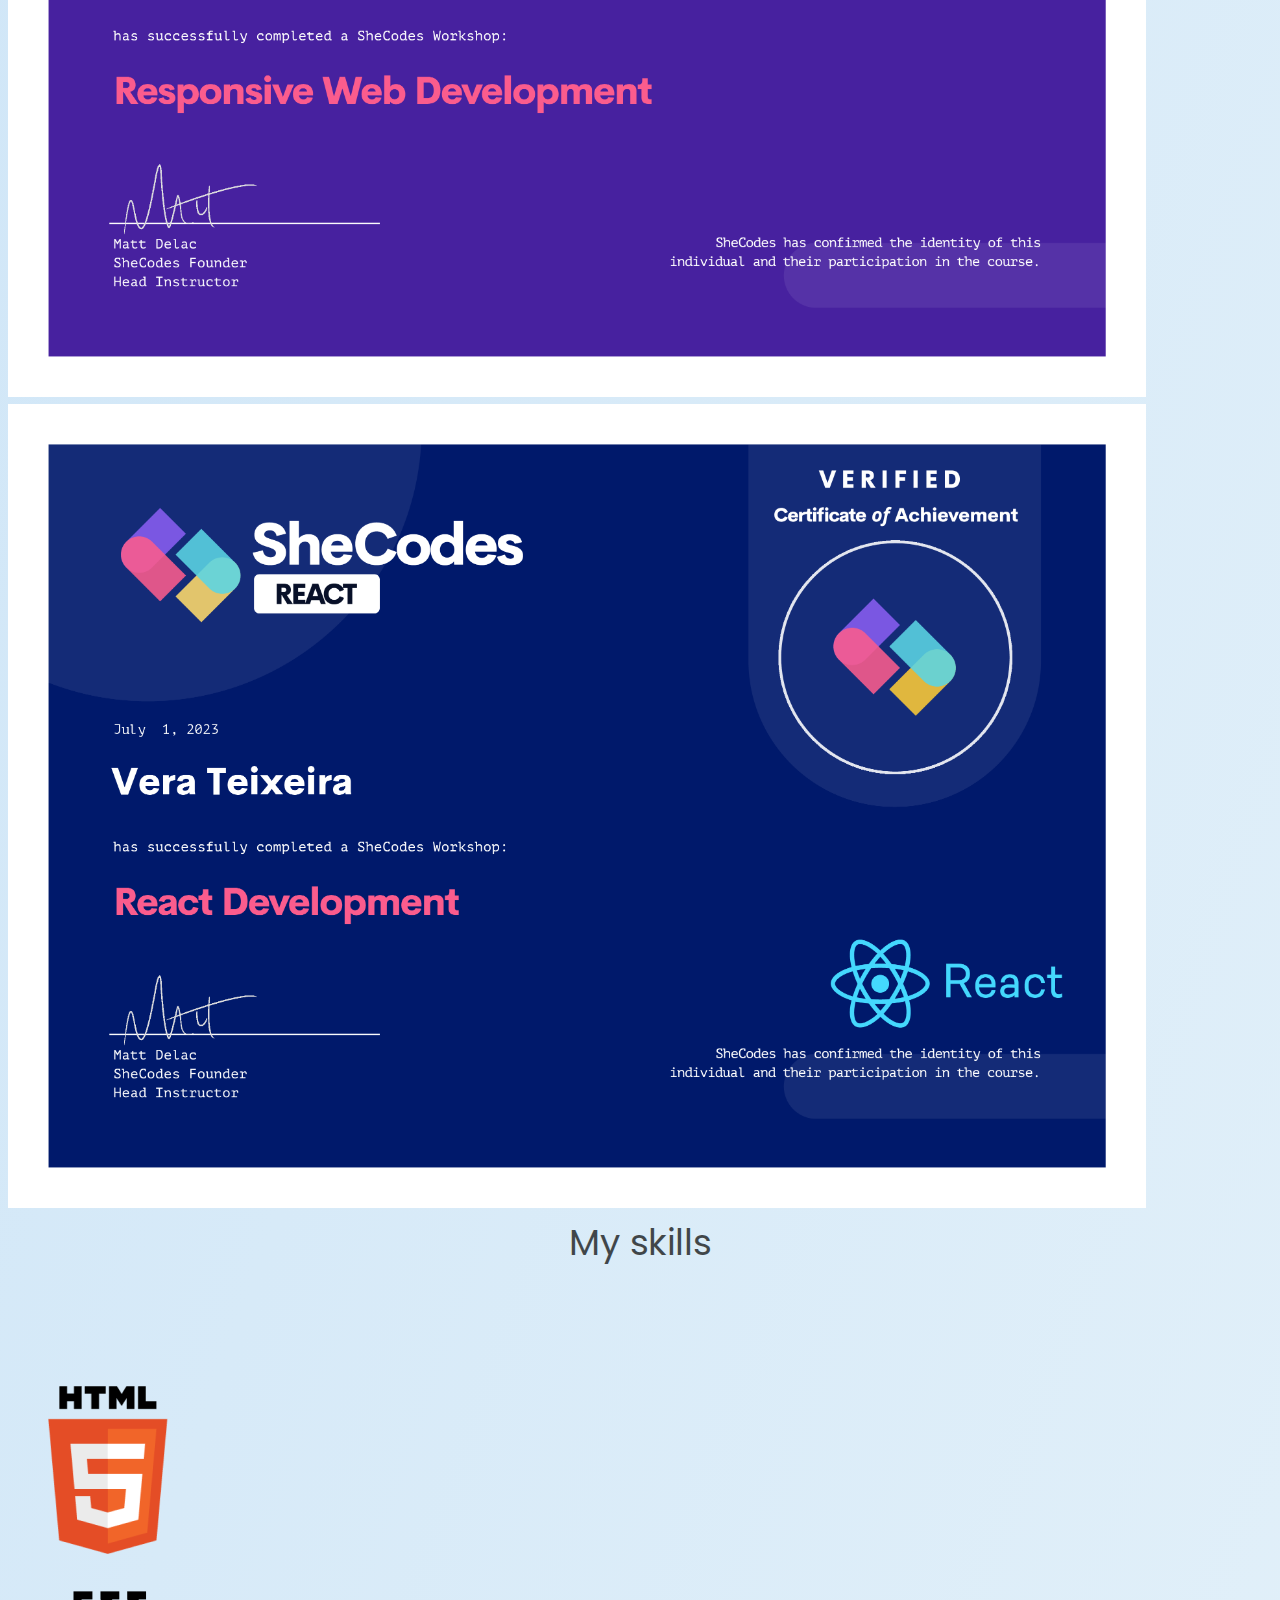
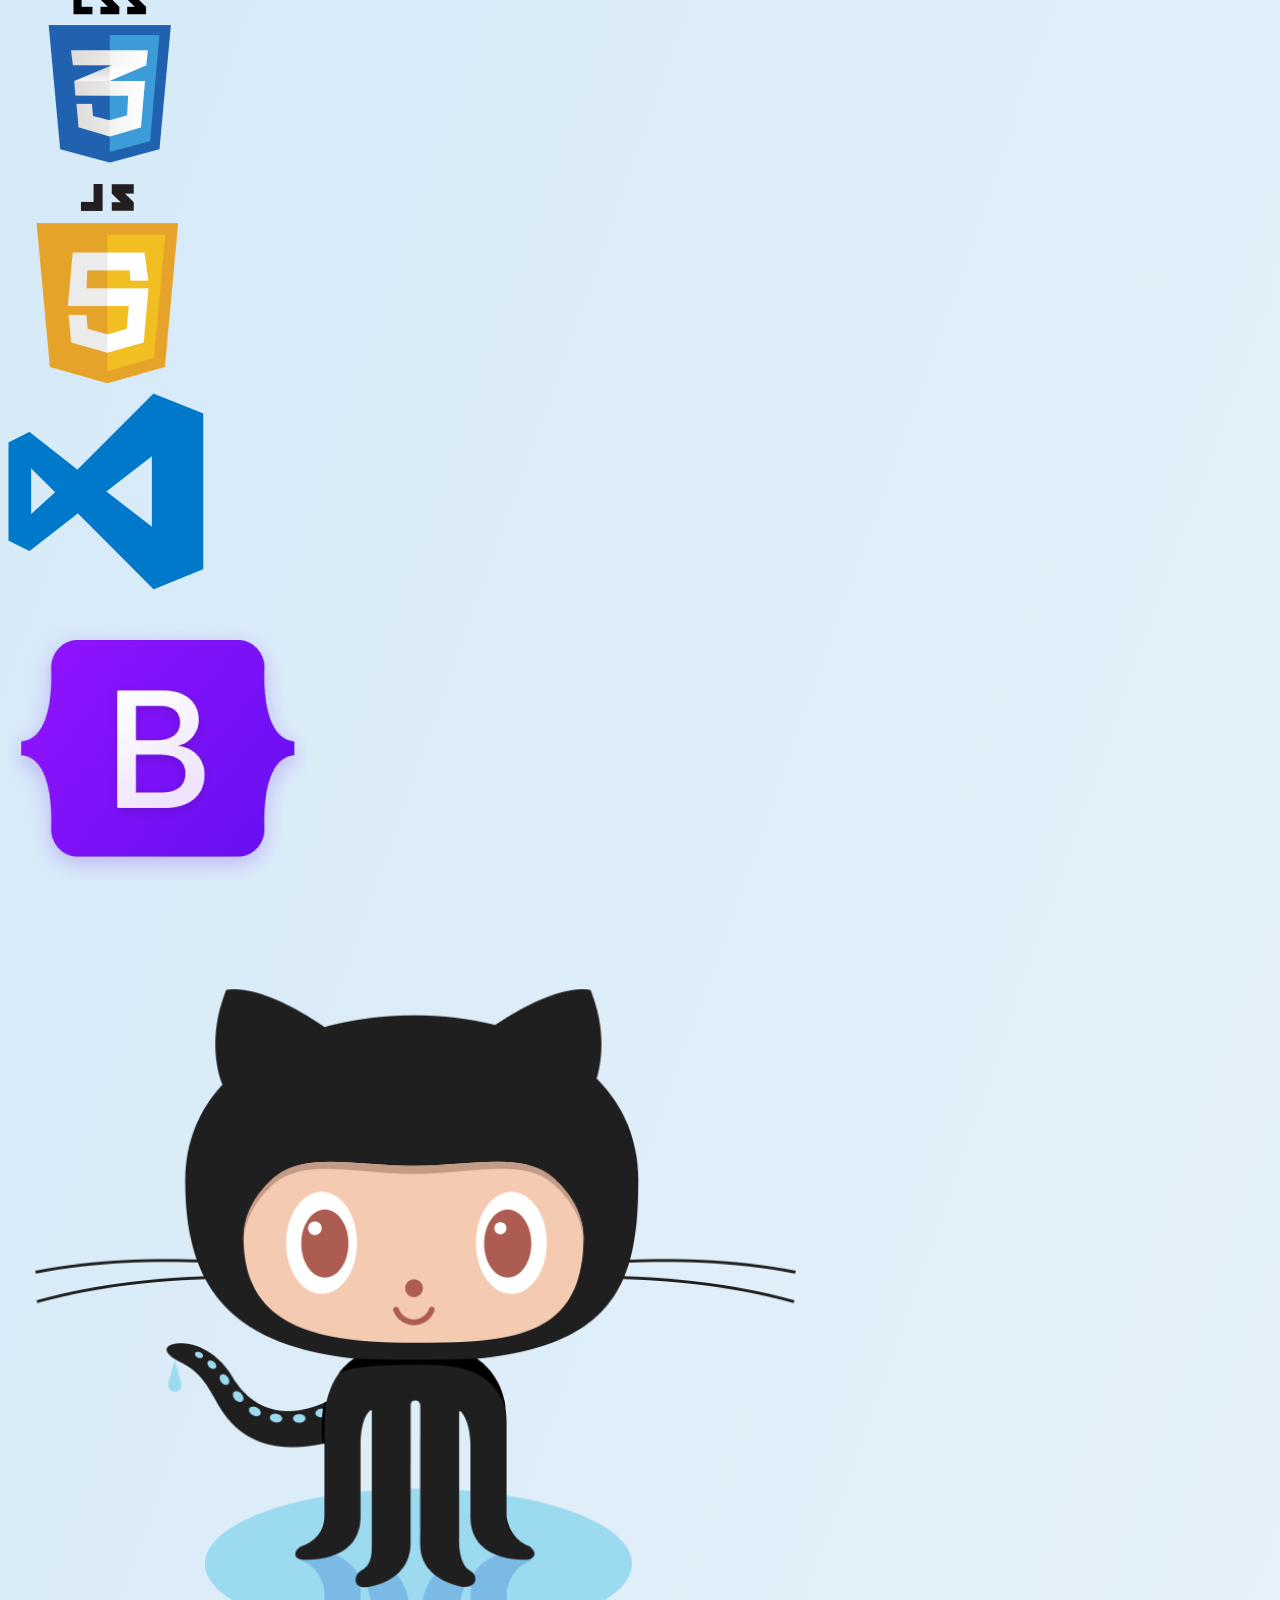
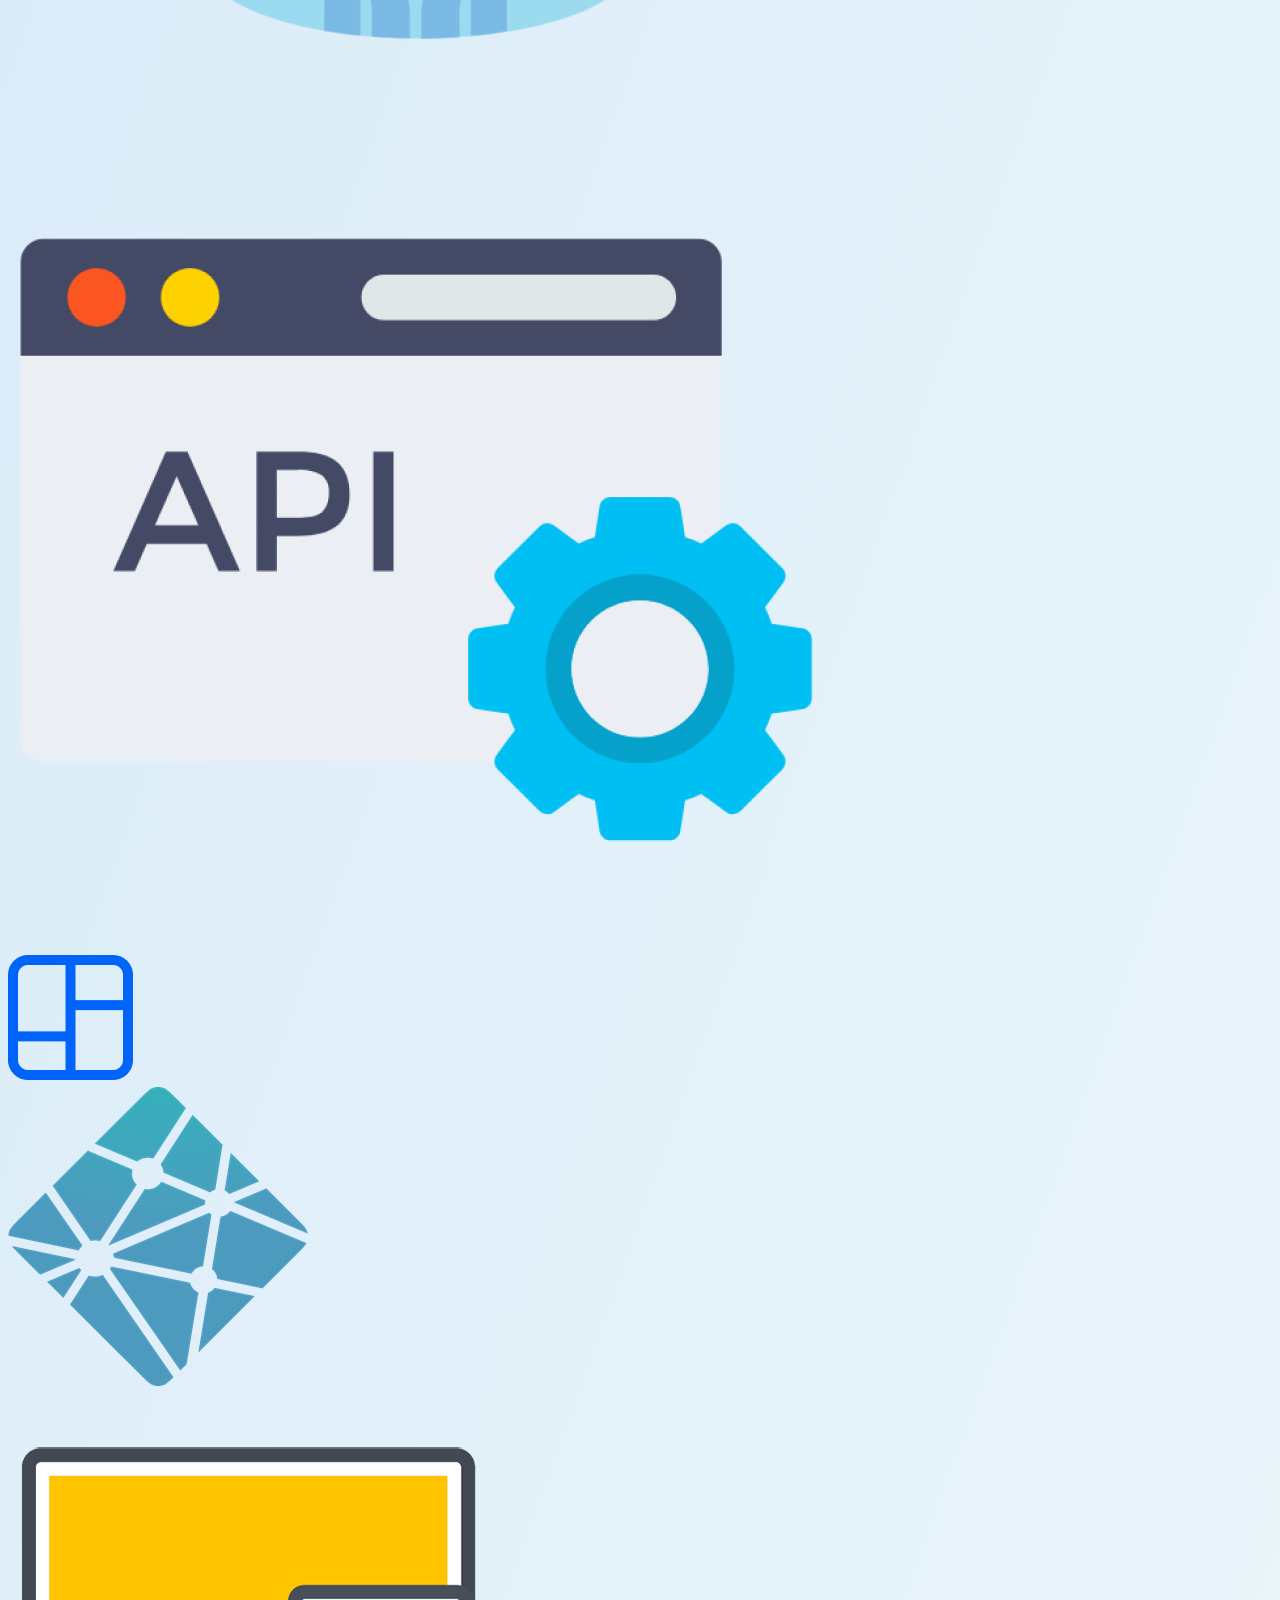
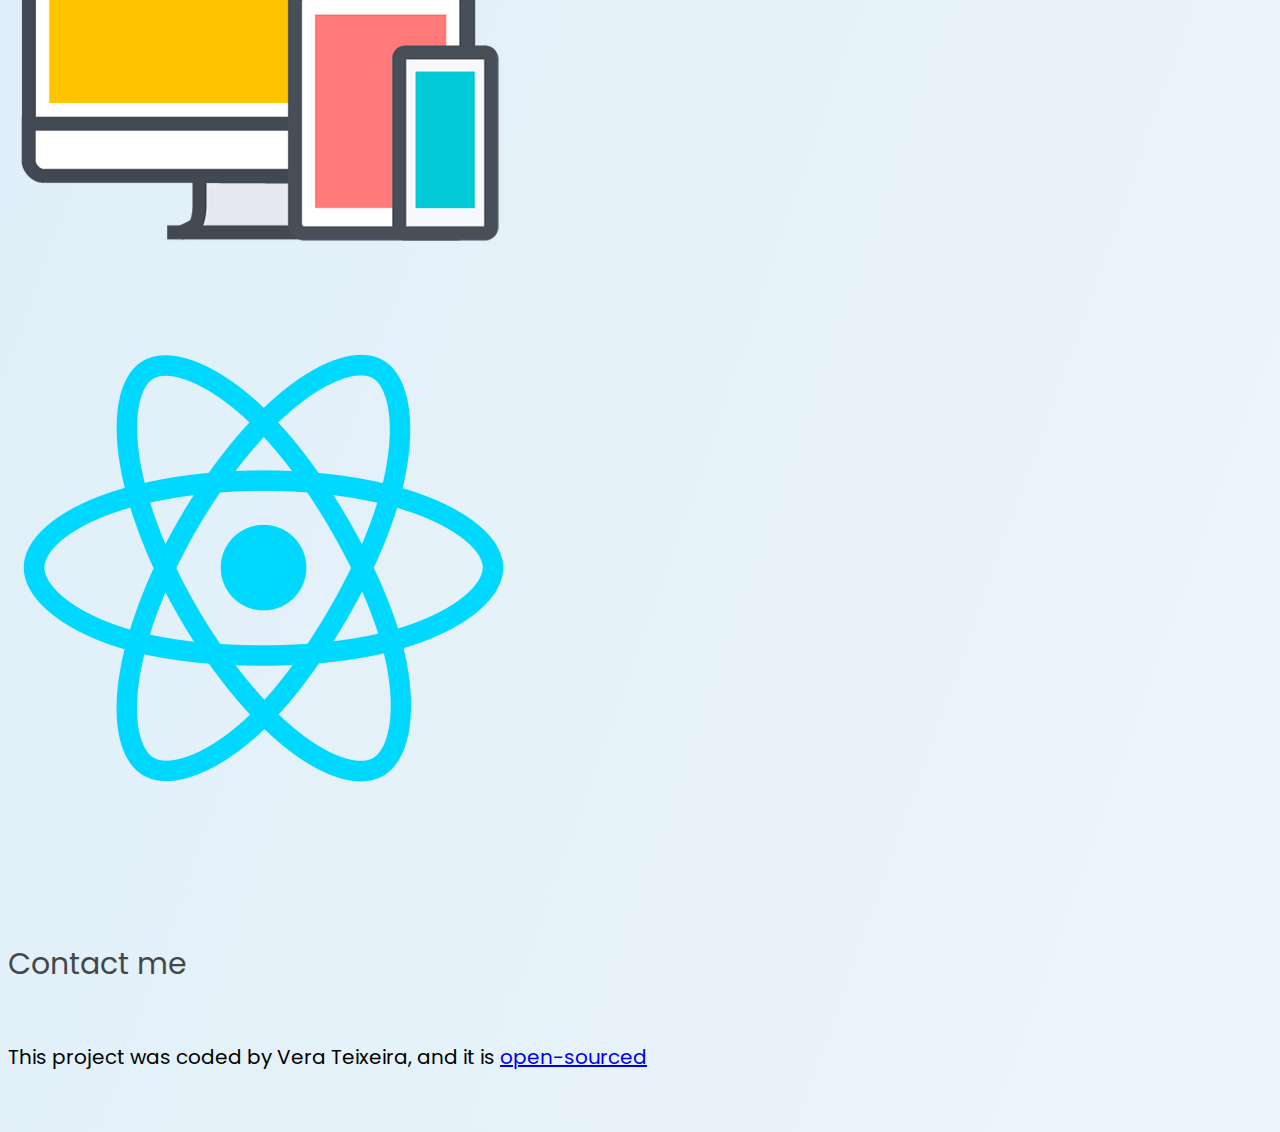
==== commit a7af1ee4: "new skills" ====
--- a/about.html
+++ b/about.html
@@ -170,6 +170,36 @@
             class="img-fluid p-2 mb-4 max-width-200 center-block"
           />
         </div>
+        <div class="col-sm-2 mx-auto">
+          <img
+            src="images/api.png"
+            class="img-fluid p-2 mb-4 max-width-200 center-block"
+          />
+        </div>
+        <div class="col-sm-2 mx-auto">
+          <img
+            src="images/flexbox.png"
+            class="img-fluid p-2 mb-4 max-width-200 center-block"
+          />
+        </div>
+        <div class="col-sm-2 mx-auto">
+          <img
+            src="images/hosting.png"
+            class="img-fluid p-2 mb-4 max-width-200 center-block"
+          />
+        </div>
+        <div class="col-sm-2 mx-auto">
+          <img
+            src="images/responsive.png"
+            class="img-fluid p-2 mb-4 max-width-200 center-block"
+          />
+        </div>
+        <div class="col-sm-2 mx-auto">
+          <img
+            src="images/reactlogo.png"
+            class="img-fluid p-2 mb-4 max-width-200 center-block"
+          />
+        </div>
       </div>
     </div>
     <br />
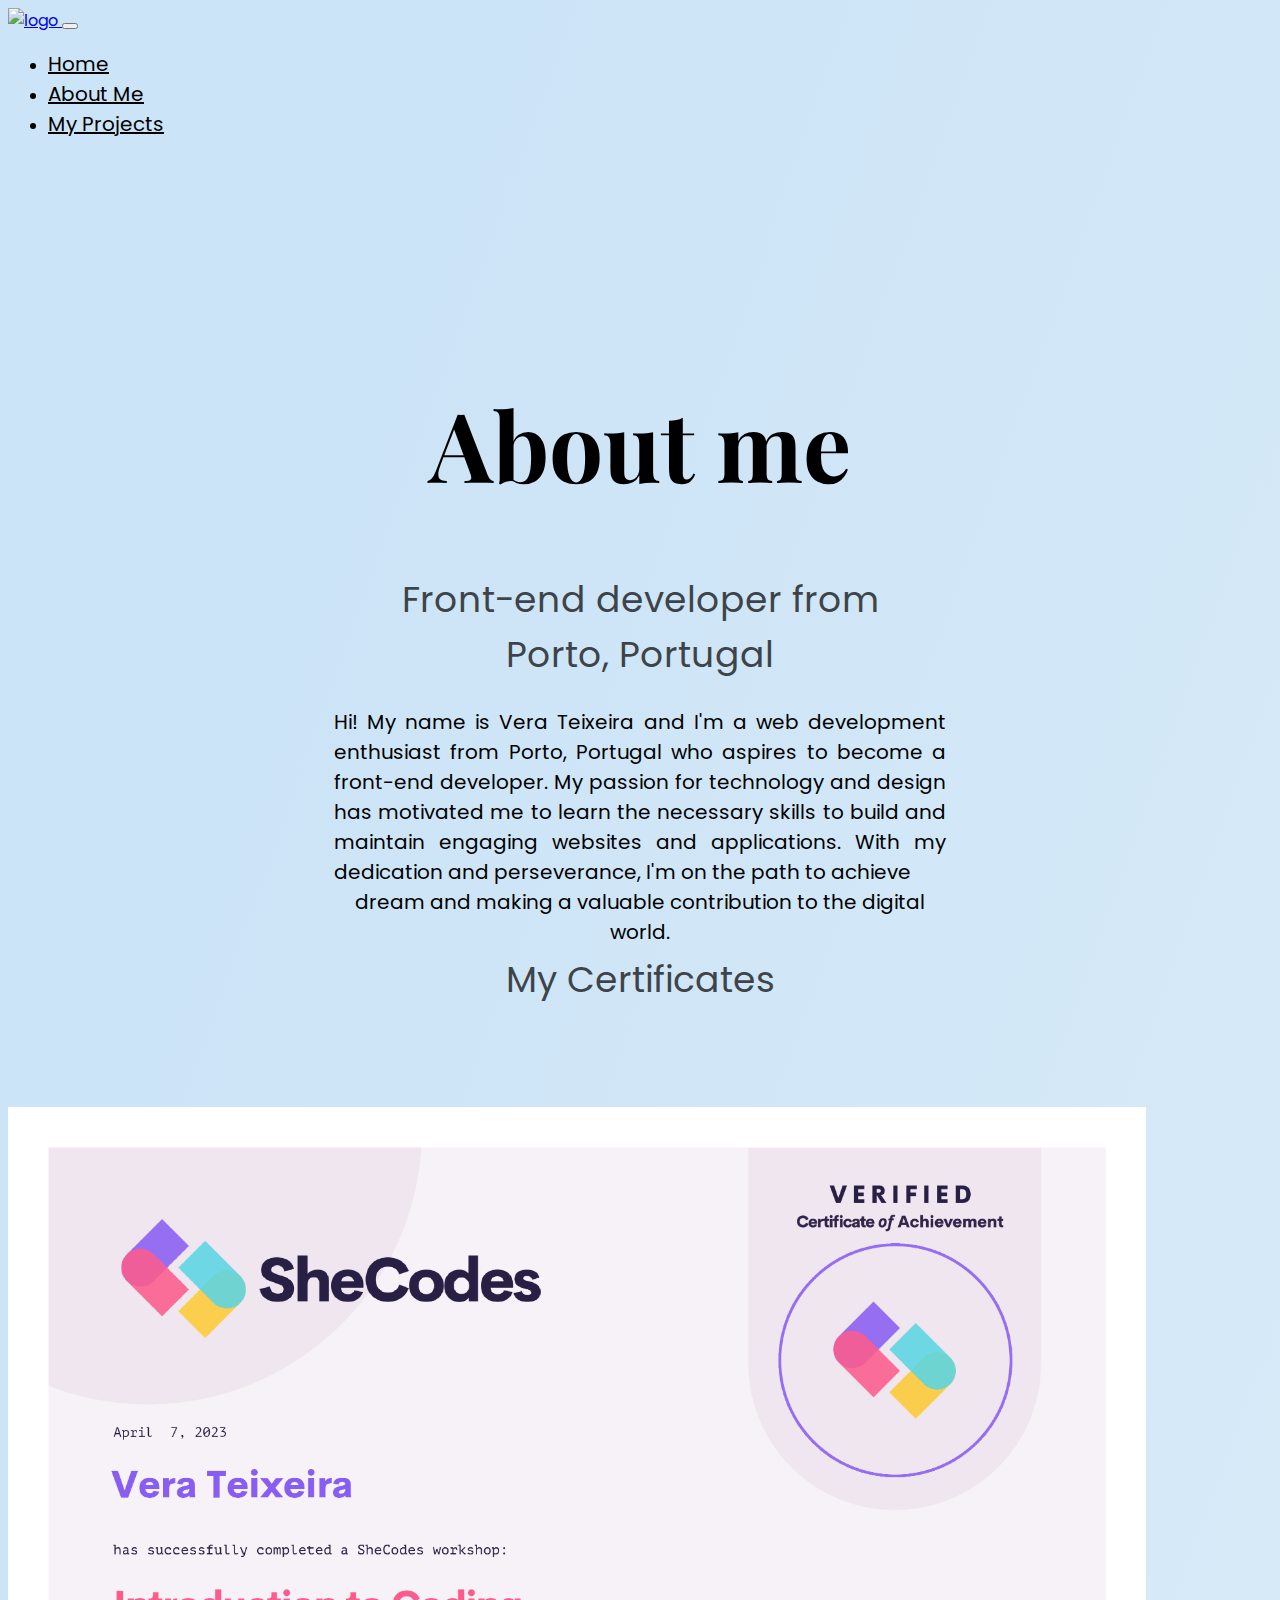
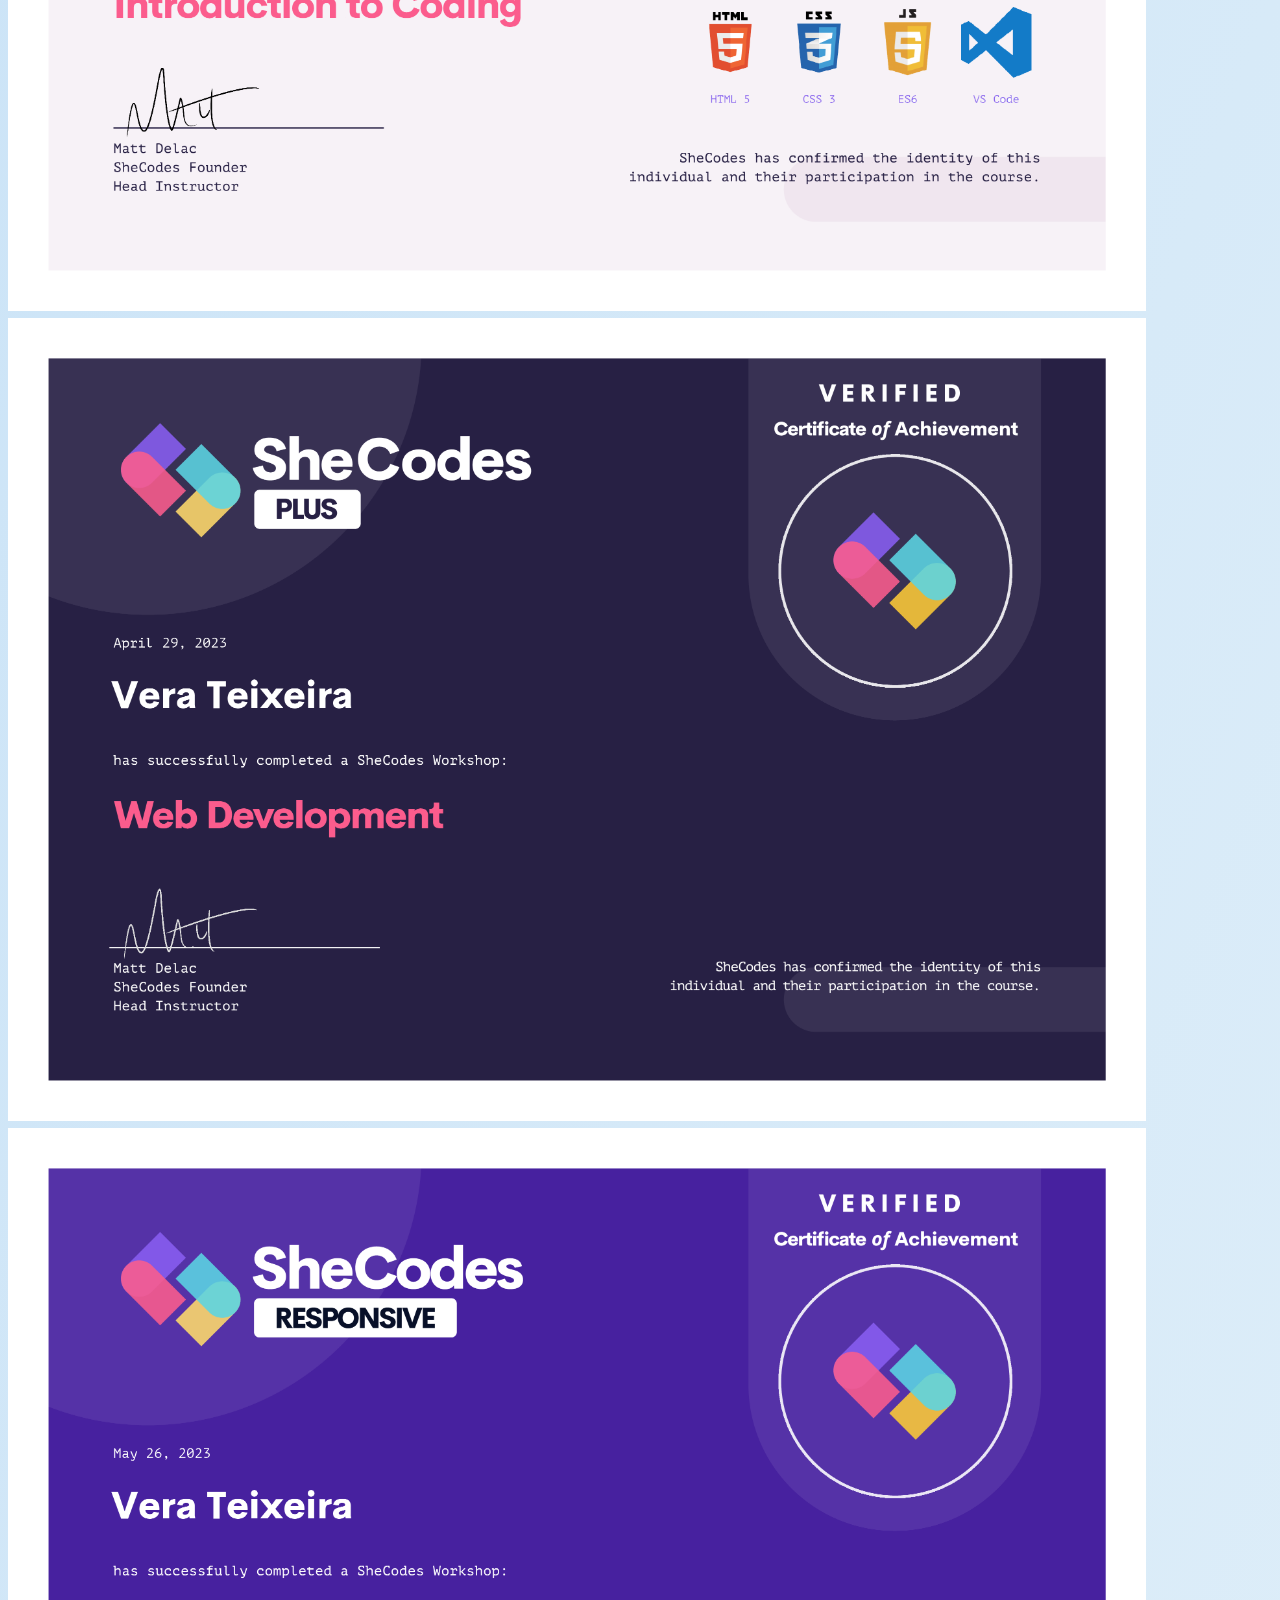
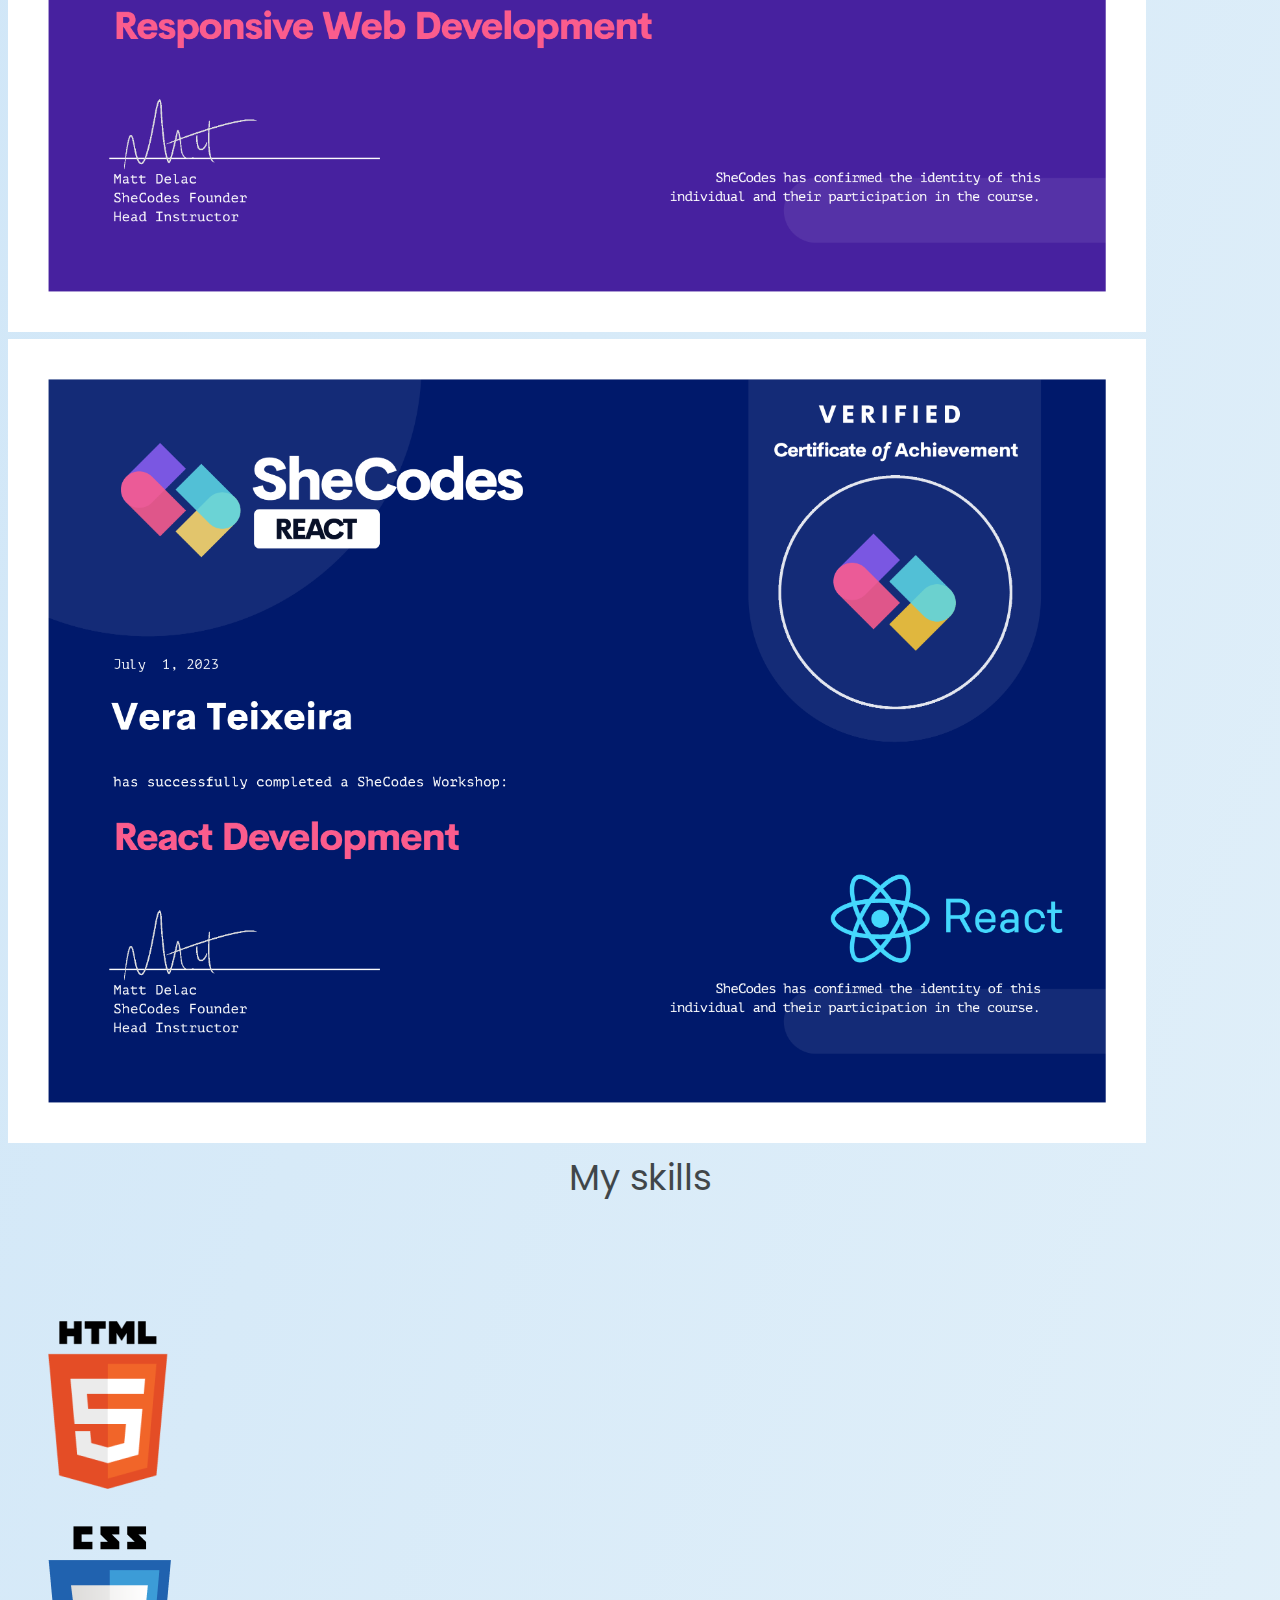
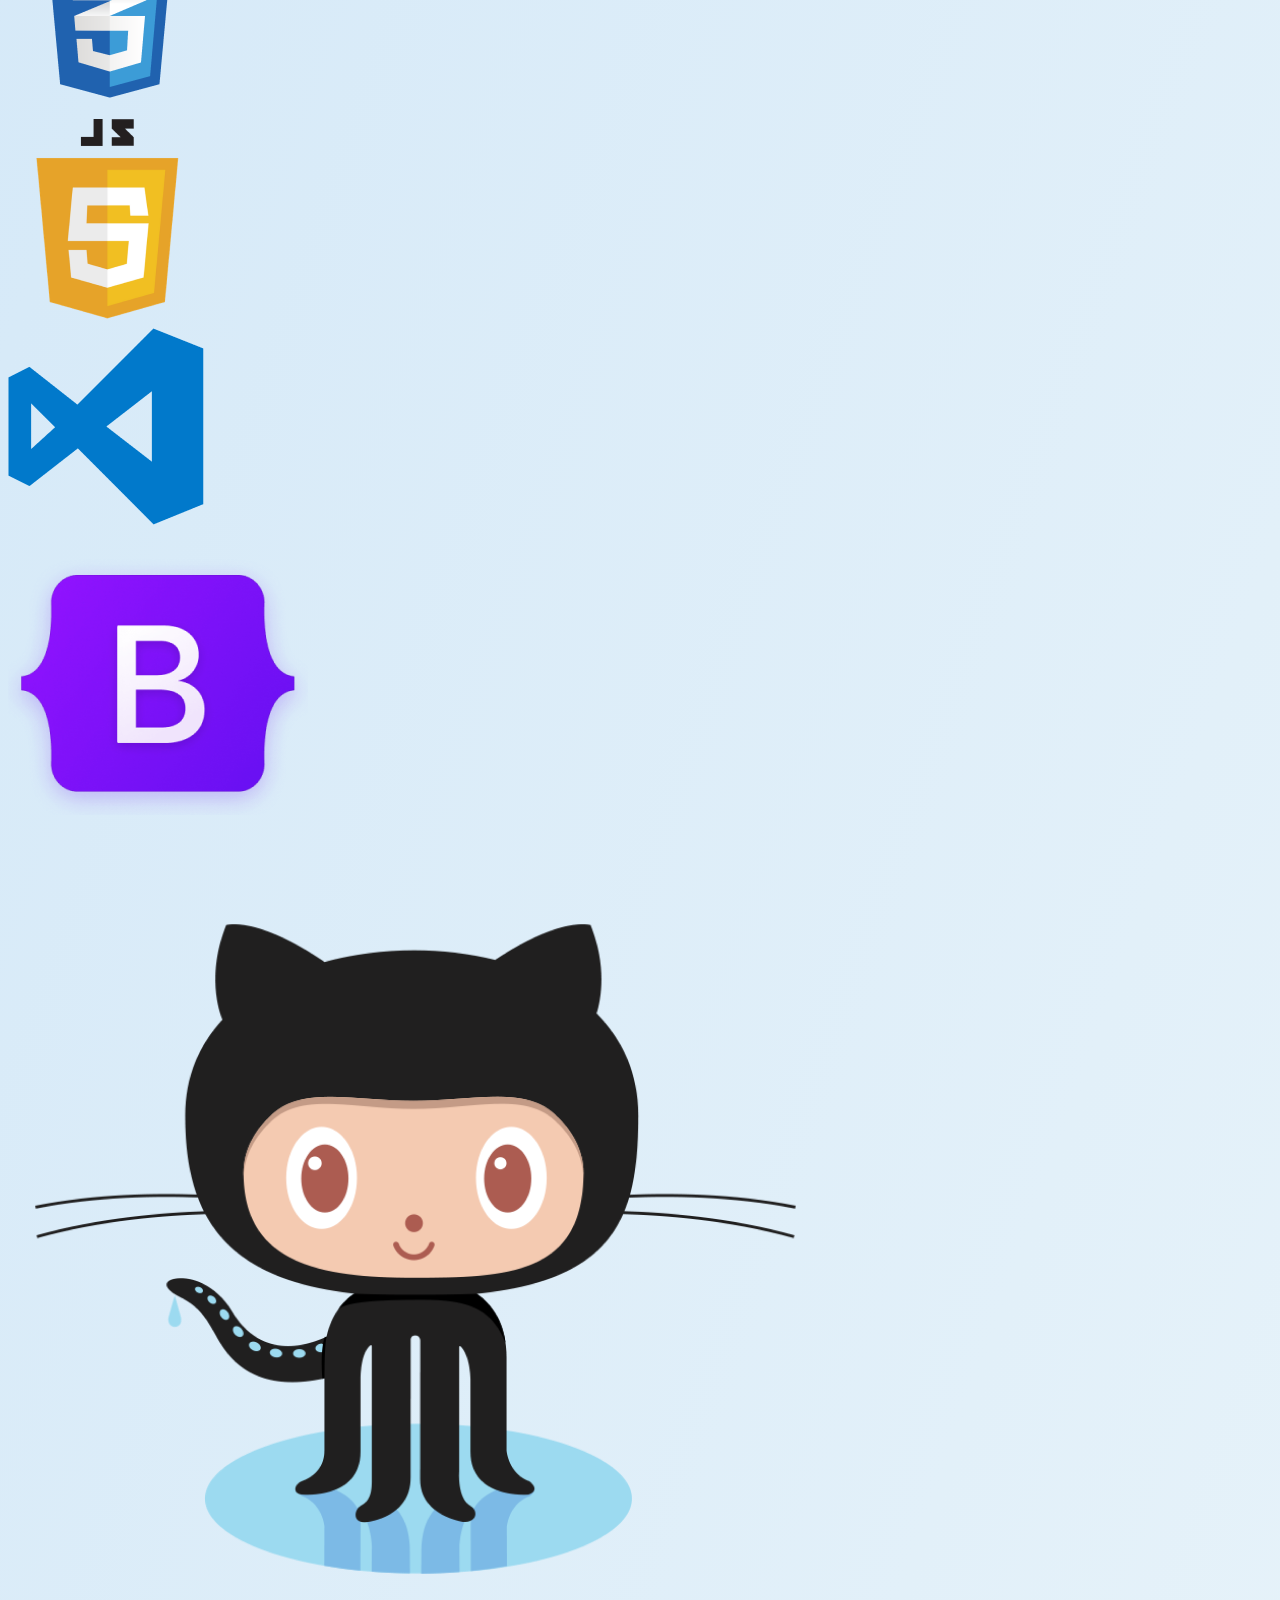
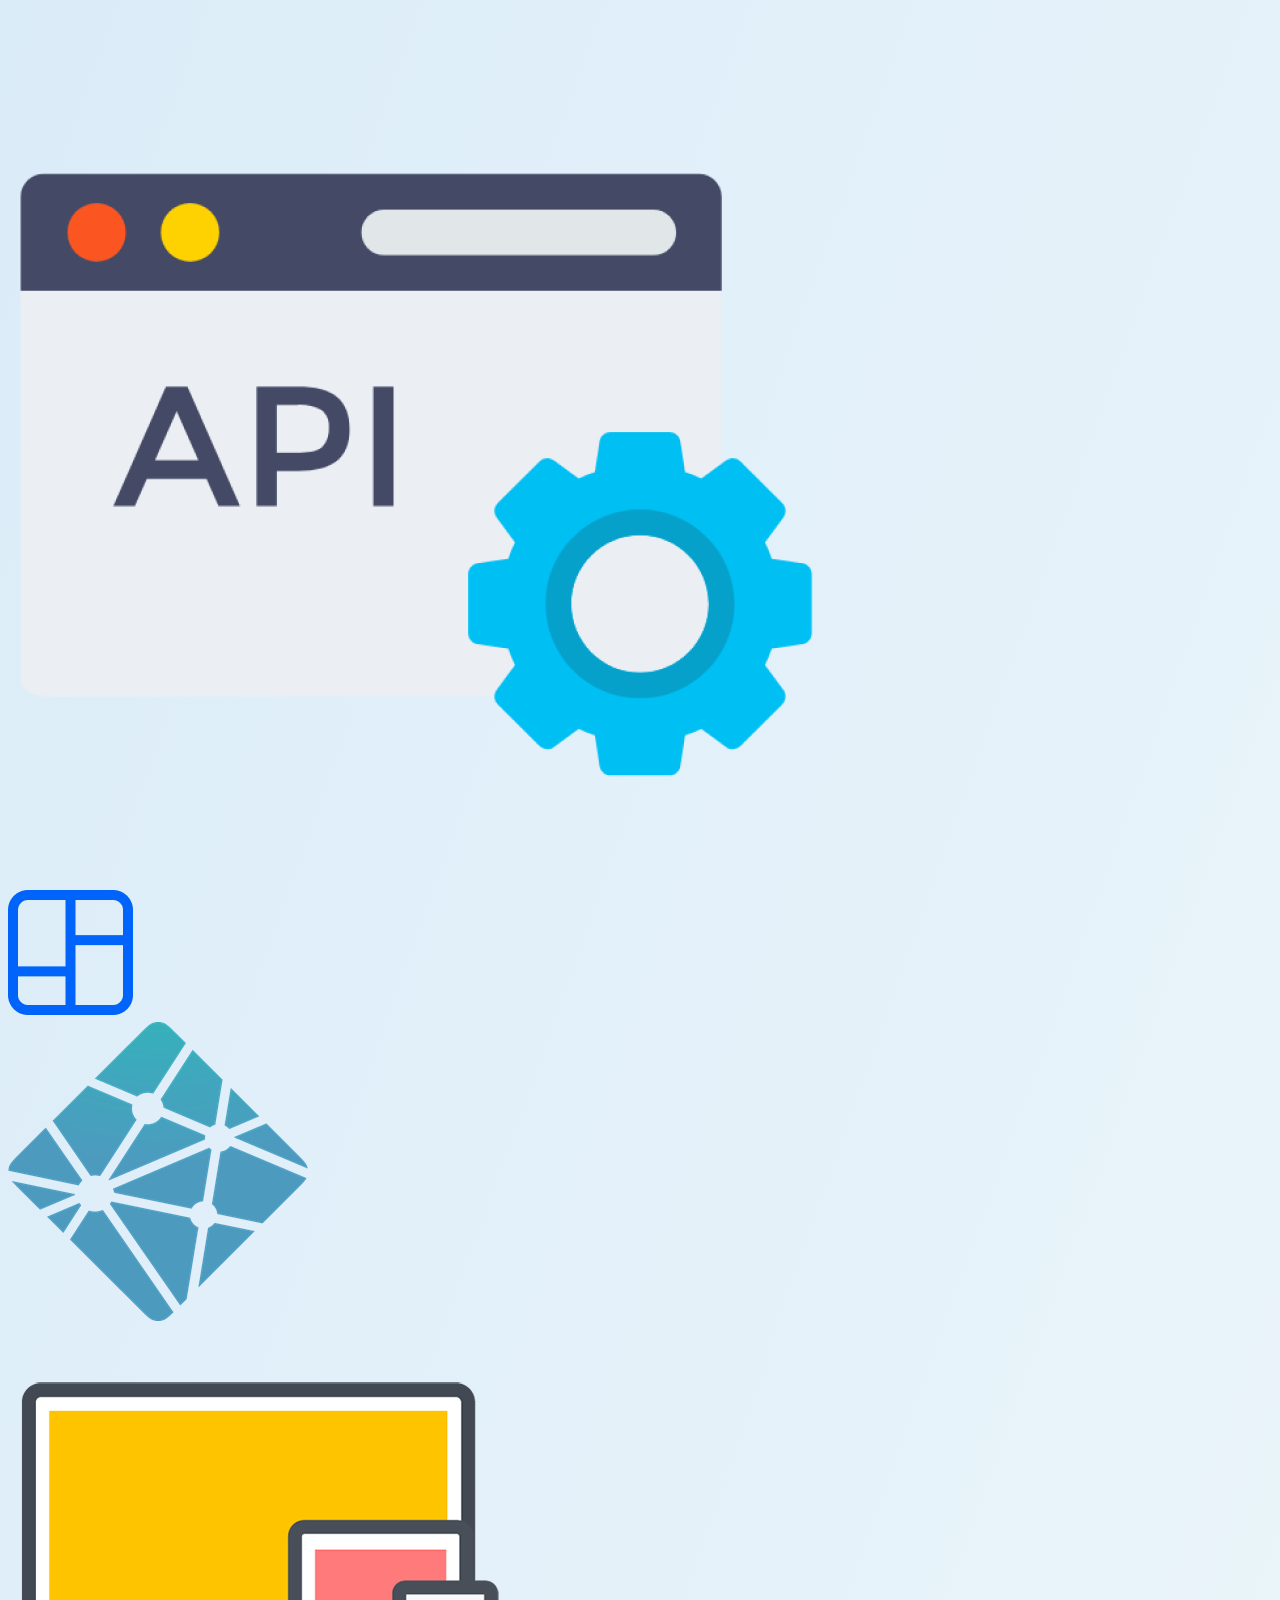
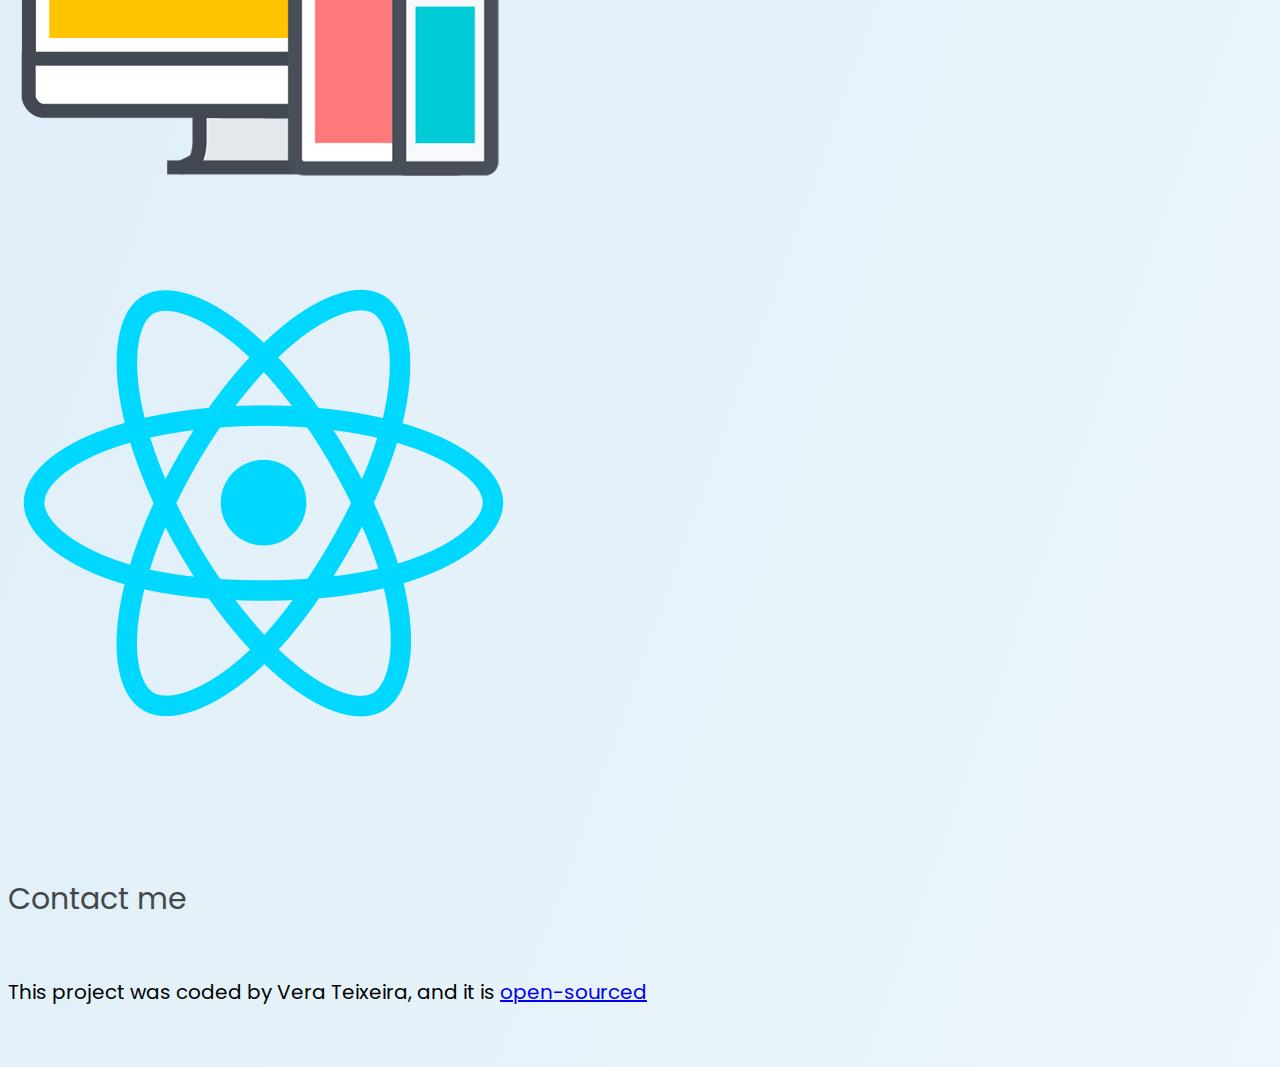
==== commit 14eff728: "removed the contact page and reorganized some items" ====
--- a/about.html
+++ b/about.html
@@ -75,11 +75,6 @@
                 >My Projects</a
               >
             </li>
-            <li class="nav-item">
-              <a class="nav-link" href="contact.html" title="Contact page"
-                >Contact Me</a
-              >
-            </li>
           </ul>
         </div>
       </div>
@@ -91,15 +86,17 @@
         Porto, Portugal
       </h2>
       <br />
-      <div class="about-paragraphs">
-        <p>
+      <div class="about-box">
+        <p class="about-paragraphs">
           Hi! My name is Vera Teixeira and I'm a web development enthusiast from
           Porto, Portugal who aspires to become a front-end developer. My
           passion for technology and design has motivated me to learn the
           necessary skills to build and maintain engaging websites and
           applications. With my dedication and perseverance, I'm on the path to
-          achieve my dream and making a valuable contribution to the digital
-          world.
+          achieve 
+          <div class="centered-line">
+           <p> dream and making a valuable contribution to the digital world.</p>
+          </div>
         </p>
       </div>
     </div>
--- a/styles/style.css
+++ b/styles/style.css
@@ -74,6 +74,8 @@
   margin: 0;
   text-align: center;
   padding: 160px 20px;
+  margin-bottom: 0;
+  padding-bottom: 5px;
 }
 
 .heroContact {
@@ -118,6 +120,52 @@
   height: auto;
 }
 
+.container {
+  margin-top: 0;
+  margin-bottom: 0;
+}
+
+.content {
+  margin: 30px;
+  text-align: center;
+}
+
+.content h3 {
+  font-size: 24px;
+  line-height: 1.5;
+  font-family: var(--default-font-family);
+}
+
+.content p {
+  font-size: 14px;
+}
+
+.project-container {
+  border: 1px solid #ccc;
+  padding: 10px;
+  height: 400px;
+  display: flex;
+  flex-direction: column;
+  justify-content: space-between;
+}
+
+.project-container img {
+  max-height: 200px;
+  object-fit: cover;
+  margin-bottom: 10px;
+}
+
+.about-box {
+  width: 50%;
+  max-width: 1200px;
+  text-align: justify;
+  margin: 0 auto;
+}
+
+.centered-line {
+  text-align: center;
+}
+
 @media (max-width: 576px) {
   h1 {
     font-size: 48px;
